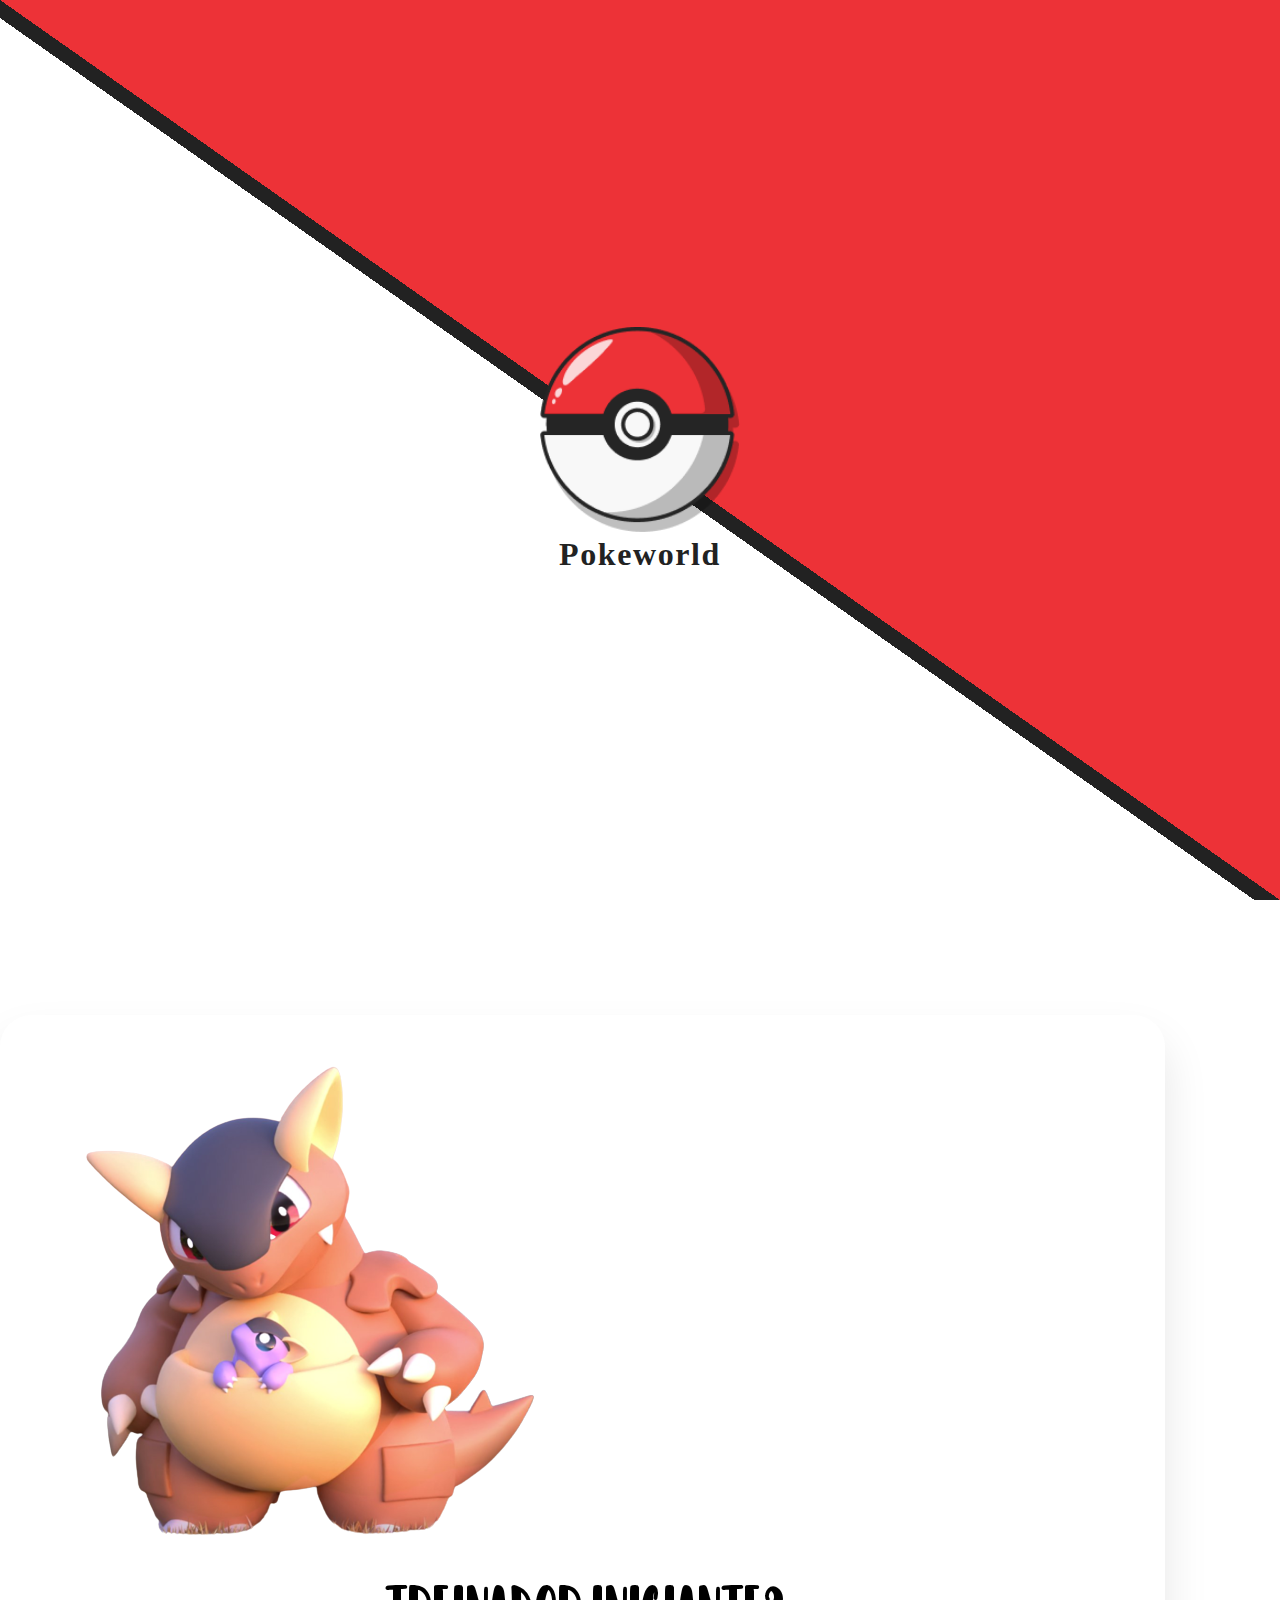
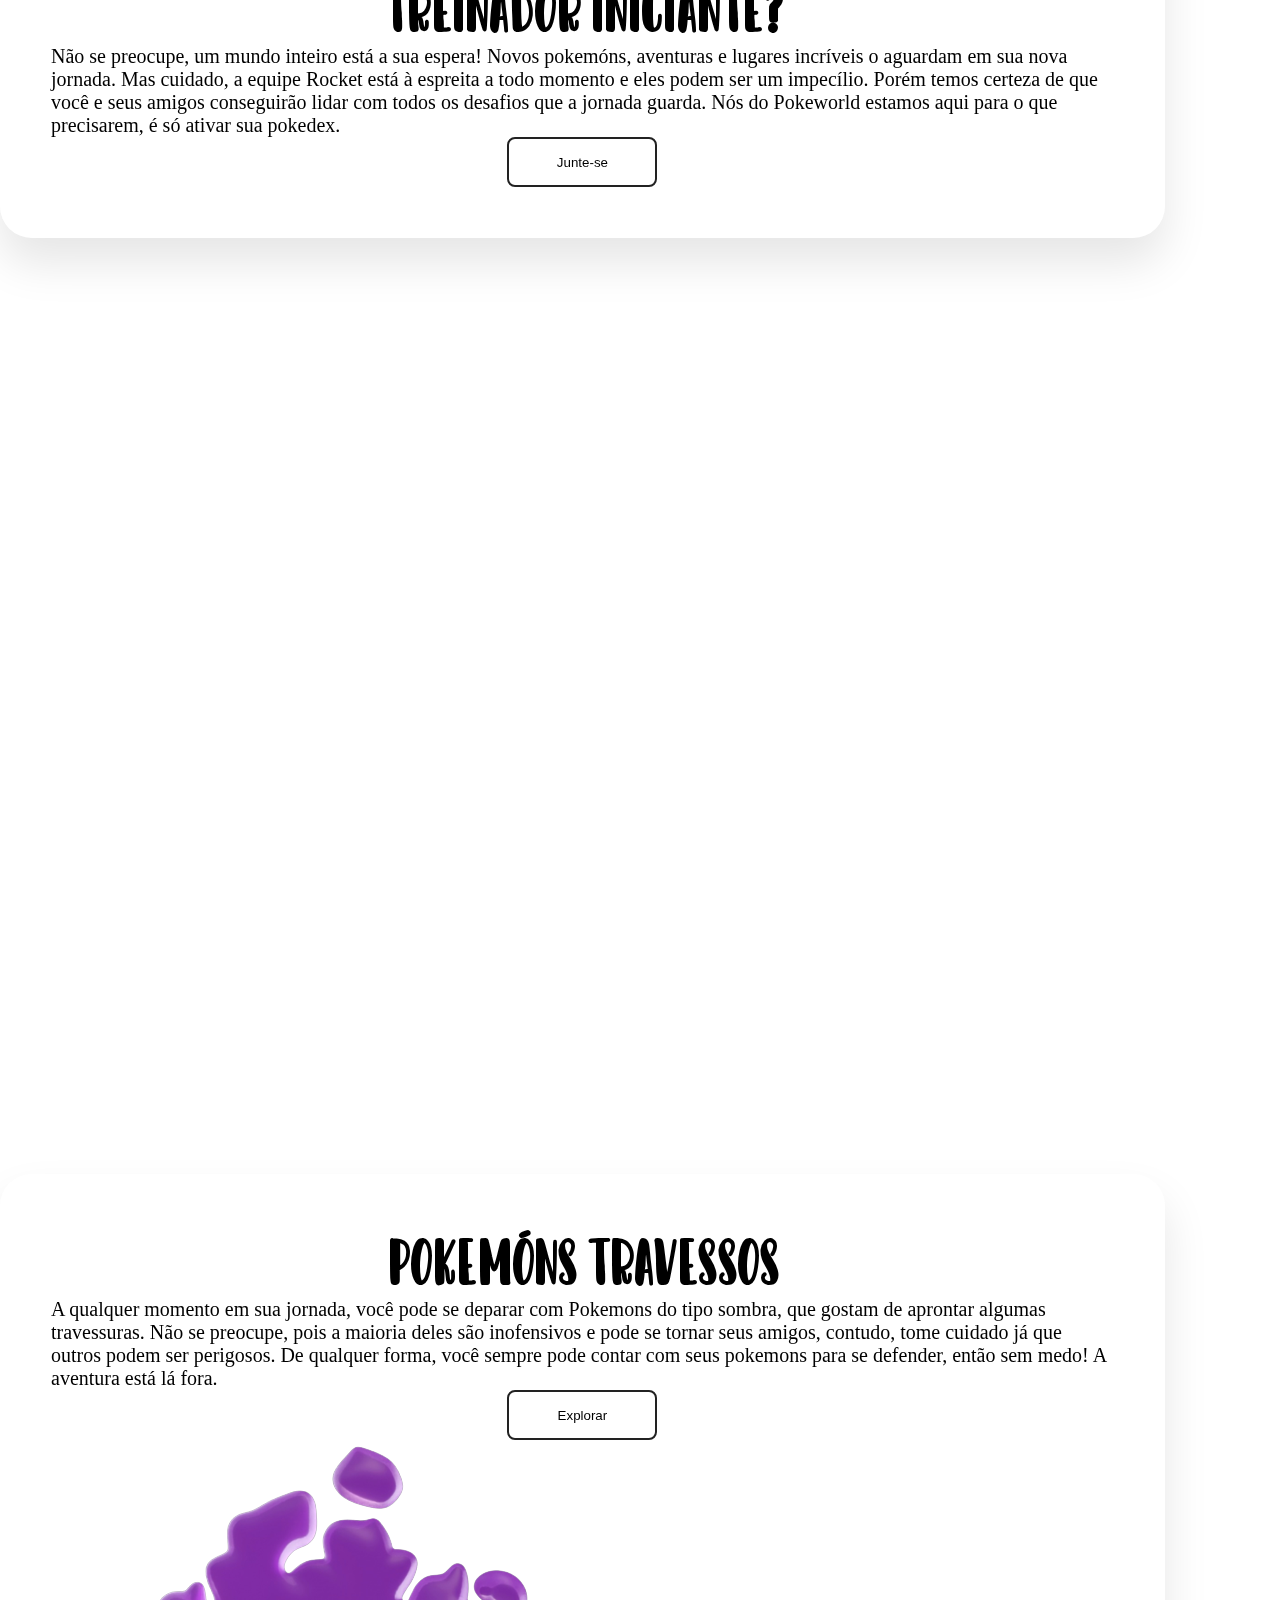
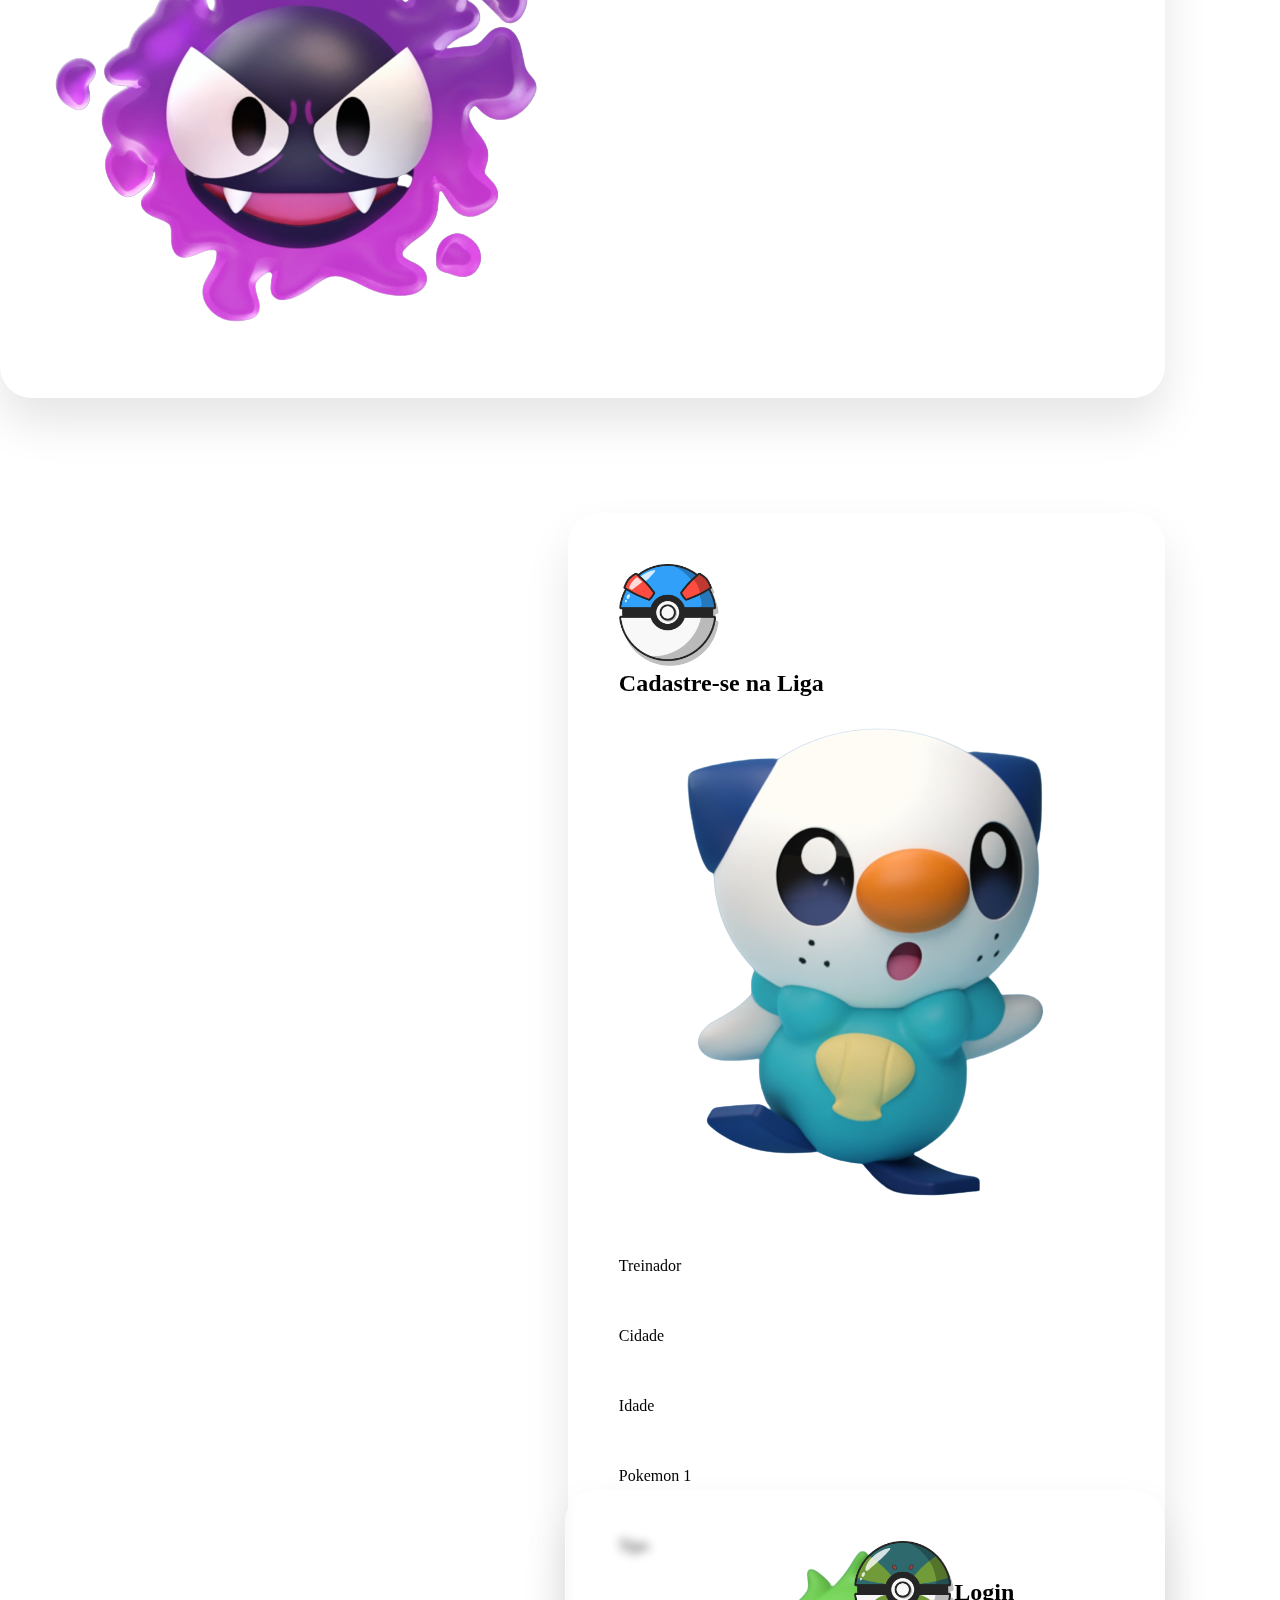
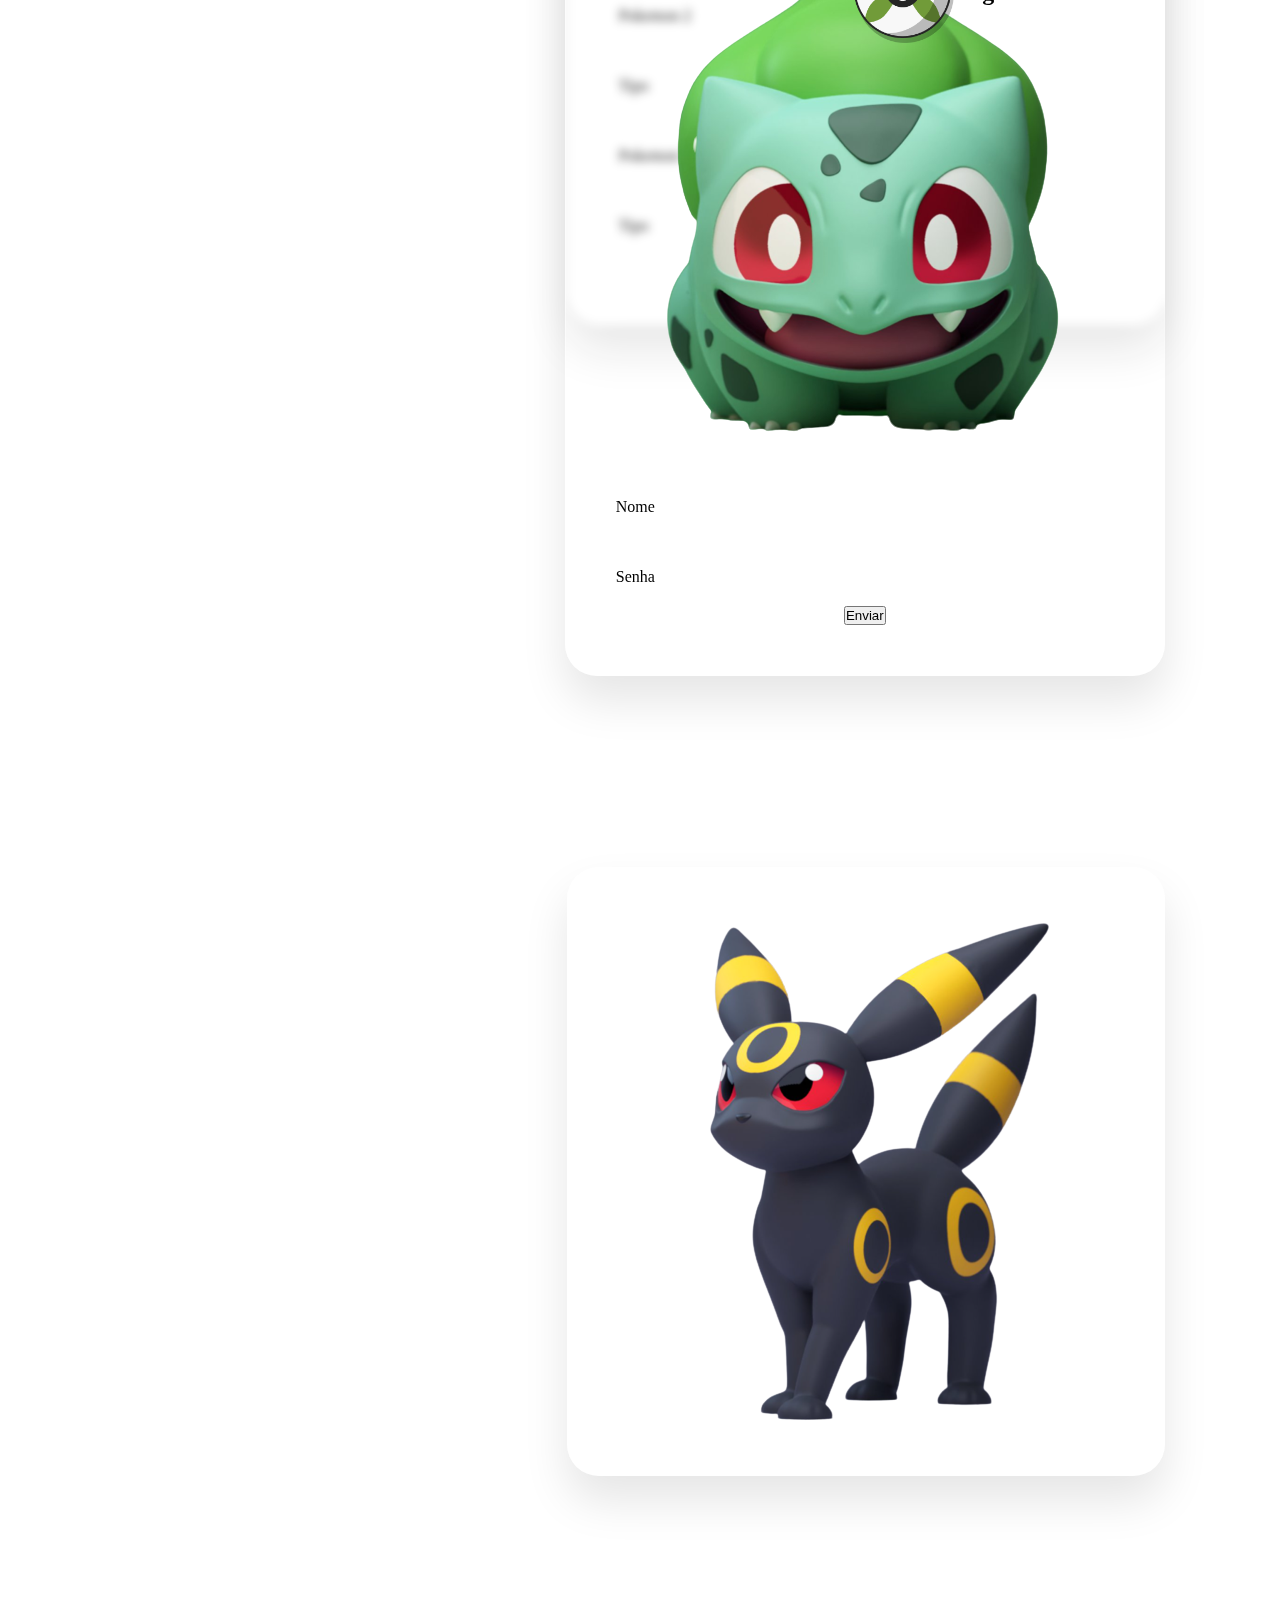
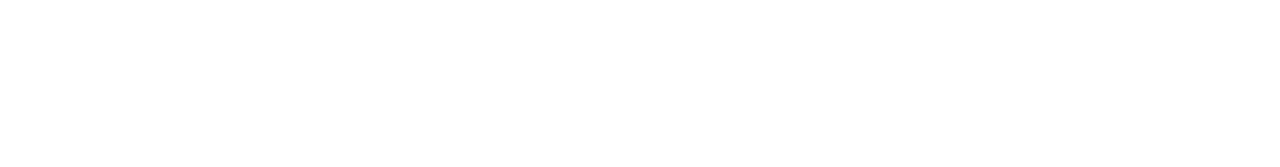
==== index.html @ 7e02838c "Projeto ainda sem php" ====
<!DOCTYPE html>
<html lang="pt-br">

<head>
  <meta charset="UTF-8">
  <meta http-equiv="X-UA-Compatible" content="IE=edge">
  <meta name="viewport" content="width=device-width, initial-scale=1.0">
  <title>Pokeworld</title>
  <link rel="stylesheet" href="css/estilo.css">
  <!-- Meta tags Obrigatórias -->
  <meta charset="utf-8">
  <meta name="viewport" content="width=device-width, initial-scale=1, shrink-to-fit=no">

  <!-- Bootstrap CSS -->
  <link rel="stylesheet" href="https://stackpath.bootstrapcdn.com/bootstrap/4.1.3/css/bootstrap.min.css"
    integrity="sha384-MCw98/SFnGE8fJT3GXwEOngsV7Zt27NXFoaoApmYm81iuXoPkFOJwJ8ERdknLPMO" crossorigin="anonymous">

  <!-- Font Awesome -->
  <link rel="stylesheet" href="https://use.fontawesome.com/releases/v5.3.1/css/all.css"
    integrity="sha384-mzrmE5qonljUremFsqc01SB46JvROS7bZs3IO2EmfFsd15uHvIt+Y8vEf7N7fWAU" crossorigin="anonymous">

  <!-- Estilo customizado -->
  <link rel="stylesheet" type="text/css" href="css/estilo.css">
  <link rel="shortcut icon" href="favicon/favicon.ico" type="image/x-icon">

  <link rel="shortcut icon" href="" type="image/x-icon">

</head>

<body>


  <div id="all">
    <!--Inicio all-->

    <!--<section id="splash">
      Inicio splash

      <div class="intro">

        <h1 class="logo-intro">

          <span class="pokeball"><img src="img/Pokeball.png" alt=""> <br> <span
              class="pokeball text">Pokeworld</span></span>

        </h1>

      </div>

      <script src="js/main.js"></script>


    </section>
  Final splash-->

    <section id="header"><!--Início header-->
      
      <div id="content_header">

        <img src="img/Pokeball.png" alt="" width="200">
        <h1>Pokeworld</h1>

      </div>

    </section><!--Final Header-->

    <section class="content_1"> <!--Inicio content_1-->
     
      <div class="container">

        <div class="row">

          <div class="col-md-6">

            <img src="img/poketerra.png" alt="">

          </div>

          <div class="col-md-6">

            <h2>Treinador iniciante?</h2>

            <p>Não se preocupe, um mundo inteiro está a sua espera! Novos pokemóns, aventuras e lugares incríveis o
              aguardam em sua nova jornada. Mas cuidado, a equipe Rocket está à espreita a todo momento e eles podem ser
              um impecílio. Porém temos certeza de que você e seus amigos conseguirão lidar com todos os desafios que a
              jornada guarda. Nós do Pokeworld estamos aqui para o que precisarem, é só ativar sua pokedex.</p>

            <div class="center">
              <button>Junte-se</button>
            </div>
          </div>
        </div>
      </div>

    </section><!--Final content_1-->
    <!--Esta temporada da Liga de Batalha GO será calma e relaxante! Não importa se é sua primeira vez em uma batalha ou se você já é um veterano experiente, esta temporada não terá classificações, mas apresentará um conjunto exclusivo de oportunidades para os Treinadores novos e experientes competirem.-->

    <section id="info">
    </section>

    <!--Inicio Parallax-->
    <div class="caixa1">

      <div class="conteudo-titulo">
      </div>

    </div>
    <!--FInal Parallax-->

    <section id="content_2"><!--Inicio content_2-->
      
      <div class="container">

        <div class="row">

          <div class="col-md-6">
            <h2>Pokemóns travessos</h2>

            <p>
              A qualquer momento em sua jornada, você pode se deparar com Pokemons do tipo sombra, que gostam de
              aprontar algumas travessuras. Não se preocupe, pois a maioria deles são inofensivos e pode se tornar seus
              amigos, contudo, tome cuidado já que outros podem ser perigosos. De qualquer forma, você sempre pode
              contar com seus pokemons para se defender, então sem medo! A aventura está lá fora.

            </p>

            <div class="center">
              <button>Explorar</button>
            </div>

          </div>

          <div class="col-md-6">
            <img src="img/pokedark2.png" alt="">
          </div>

        </div>
      </div>
    </section><!--Final content_2-->
    
    <section id="cadastro"><!--Inicio Cadastro-->

      <div class="container">

        <div class="row">

          <img src="img/Pokeazul.png" alt="" width="100">
          <h2>Cadastre-se na Liga</h2>

        </div>

        <div class="row">

          <div class="col-md-6">
            <img src="img/peeplup.png" alt="">
          </div>

          <div class="col-md-6">

            <form action="" method="post">

              <div class="row">
                <div class="col-md-12">
                  <div class="form2">

                    <input type="text" name="nome" autocomplete="off" required>
                    <label for="name" class="label-name2">
                      <span class="content-name2">Treinador</span>
                    </label>
                  </div>
                </div>
              </div>

              <div class="row">
                <div class="col-md-8">
                  <div class="form2">

                    <input type="text" name="cidade" autocomplete="off" required>
                    <label for="name" class="label-name2">
                      <span class="content-name2">Cidade</span>
                    </label>
                  </div>
                </div>

                <div class="col-md-4">
                  <div class="form2">

                    <input type="text" name="idade" autocomplete="off" required>
                    <label for="name" class="label-name2">
                      <span class="content-name2">Idade</span>
                    </label>
                  </div>
                </div>
              </div>

              <div class="row">
                <div class="col-md-8">
                  <div class="form2">

                    <input type="text" name="pokemon_1" autocomplete="off" required>
                    <label for="name" class="label-name2">
                      <span class="content-name2">Pokemon 1</span> 
                    </label>
                  </div>
                </div>

                <div class="col-md-4">
                  <div class="form2">

                    <input type="text" name="tipo" autocomplete="off" required>
                    <label for="name" class="label-name2">
                      <span class="content-name2">Tipo</span>
                    </label>
                  </div>
                </div>
              </div>

              <div class="row">
                <div class="col-md-8">
                  <div class="form2">

                    <input type="text" name="pokemon_2" autocomplete="off" required>
                    <label for="name" class="label-name2">
                      <span class="content-name2">Pokemon 2</span>
                    </label>
                  </div>
                </div>

                <div class="col-md-4">
                  <div class="form2">

                    <input type="text" name="tipo2" autocomplete="off" required>
                    <label for="name" class="label-name2">
                      <span class="content-name2">Tipo</span>
                    </label>
                  </div>
                </div>
              </div>

              <div class="row">
                <div class="col-md-8">
                  <div class="form2">

                    <input type="text" name="pokemon_3" autocomplete="off" required>
                    <label for="name" class="label-name2">
                      <span class="content-name2">Pokemon 3</span>
                    </label>
                  </div>
                </div>

                <div class="col-md-4">
                  <div class="form2">

                    <input type="text" name="tipo3" autocomplete="off" required>
                    <label for="name" class="label-name2">
                      <span class="content-name2">Tipo</span>
                    </label>
                  </div>
                </div>
              </div>

              <div class="center">
                <button>Enviar</button>
              </div>
            </form>
          </div>
        </div>
      </div>
    </section> <!--Inicio Cadastro-->

    <section id="login"><!--Inicio login-->

      <div class="container">

        <div class="row title_log">

          <img src="img/pokeverde.png" alt="" width="100">
          <h2>Login</h2>

        </div>

        <div class="row">

          <div class="col-md-6">
            <img src="img/bubassaur.png" alt="">
          </div>

          <div class="col-md-6">

            <form action="" method="post" id="form_log">

              <div class="form" >

                <input type="text" name="name" autocomplete="off" required>
                <label for="name" class="label-name">
                  <span class="content-name">Nome</span>
                </label>
              </div>

              <div class="form">

                <input type="text" name="name" autocomplete="off" required>
                <label for="name" class="label-name">
                  <span class="content-name">Senha</span>
                </label>
              </div>

              <div class="center">
                <button name="btn-logar">Enviar</button>
              </div>

            </form>
          </div>
        </div>
      </div>

    </section><!--Final login-->

    <section id="ginasio">

      <div class="container">
        <div class="row">
          <div class="col-md-6">
            <img src="img/eevee_dark.png" alt="">
          </div>
          <div class="col-md-6">

          </div>
        </div>
      </div>

    </section>

    <!-- <div class="caixa2">
      <div class="conteudo-titulo">
        <img src="img/eevee_agua.png" alt="">
      </div>
    </div>
    <div class="caixa3">
      <div class="conteudo-titulo">
      <img src="img/bubassaur.png" alt="">
       
      </div>
    </div>
    <div class="caixa4">
      <div class="conteudo-titulo">
        <img src="img/eevee_dark.png" alt="">
        
      </div>
    </div>-->

    <footer><!--Inicio footer-->

    </footer><!--Final footer-->

  </div>
  <!--Final all-->




  <!-- JavaScript (Opcional) -->
  <!-- jQuery primeiro, depois Popper.js, depois Bootstrap JS -->
  <script src="https://code.jquery.com/jquery-3.3.1.slim.min.js"
    integrity="sha384-q8i/X+965DzO0rT7abK41JStQIAqVgRVzpbzo5smXKp4YfRvH+8abtTE1Pi6jizo"
    crossorigin="anonymous"></script>
  <script src="https://cdnjs.cloudflare.com/ajax/libs/popper.js/1.14.3/umd/popper.min.js"
    integrity="sha384-ZMP7rVo3mIykV+2+9J3UJ46jBk0WLaUAdn689aCwoqbBJiSnjAK/l8WvCWPIPm49"
    crossorigin="anonymous"></script>
  <script src="https://stackpath.bootstrapcdn.com/bootstrap/4.1.3/js/bootstrap.min.js"
    integrity="sha384-ChfqqxuZUCnJSK3+MXmPNIyE6ZbWh2IMqE241rYiqJxyMiZ6OW/JmZQ5stwEULTy"
    crossorigin="anonymous"></script>
</body>

</html>
---- css/estilo.css ----
/*Criar uma fonte, usar o keyframe (animação), deixar responsivo*/

/*Declaração das fontes*/
/*cores: azul #30A0F9
        verde #719B39
        roxo #746EAF
        vermelho #ED3237
        preto #3E3E3E*/
@font-face { 
    font-family: "AlmondNougat";
    src: url(../font/AlmondNougat.woff);
}
@font-face { 
    font-family: "BrighlyCrush-Shine";
    src: url(../font/BrighlyCrush-Shine.woff);
}
@font-face { 
    font-family: "DearSunshine";
    src: url(../font/DearSunshine.woff);
}
@font-face { 
    font-family: "LittleQueen-Regular";
    src: url(../font/LittleQueen-Regular.woff);
}

/*--------Reset---------*/
*{
    padding: 0;
    margin: 0;
}
/*----------Conteudos Repetidos------------*/
.container{
    margin: auto;
    padding: 50px;
    border-radius: 32px;
    position: absolute;
    right: 9%;
    backdrop-filter: blur(5px);
    box-shadow: 0 25px 45px rgba(0, 0, 0, 0.1);
    border: 1px solid rgba(255, 255, 255, 0.5);
    border-right: 1px solid rgba(255, 255, 255, 0.2);
    border-bottom: 1px solid rgba(255, 255, 255, 0.2);
    background: rgba(255, 255, 255, 0.1);
    animation: animate 10s linear infinite;
    animation-delay: calc(-1s *var(--1));
}


.center{
    text-align: center;
}


/*Splash screen*/
.intro{
    position: relative;
    left: 0;
    top: 0;
    width: 100%;
    height: 100vh;
    background-color: #222;
    transition: 1s;
}
.logo-intro{
    position: absolute;
    top: 40%;
    left: 50%;
    transform: translate(-50%, -50%);
    color: #ffffff;
}
.text{
    color: #ffffff;
}
.pokeball{
    position: relative;
    display: inline-block;
    bottom: -20px;
    opacity: 0;
}
.pokeball.active{
    bottom: 0;
    opacity: 1;
    transition: ease-in-out 0.5s;
}
.pokeball.fade{
    bottom: 150px;
    opacity: 0;
    transition: ease-in-out 0.5s;
}

/*----------Inicio Header-------*/
#header{
    width: 100%;
    height: 100vh;
    display: flex;
    justify-content: center;
    align-items: center;
    text-align: center;
    letter-spacing: 0.1rem;
    background: linear-gradient(to top right,#ffffff 49%, #222 49% 50%, #ED3237 50%);
}
#content_header{
    color: #222;
    width: 300px;
    border-radius: 12px;
    padding: 30px 0px;
}
/*------------Inicio Content-1-------------*/
.content_1{
    height: 100vh;
    display: flex;
    justify-content: center;
    align-items: center; 
}

.content_1 h2{
    text-align: center;
    font-family: "DearSunshine";
    font-size: 64px;
}
.content_1 p{
    font-family: "AlmondNougat";
    font-size: 20px;
}

.content_1 button{
    background-color: transparent;
    border: 2px solid #222;
    border-radius: 8px;
    width: 150px;
    height: 50px;
    transition: .6s;
}

.content_1 button:hover{
    cursor: pointer;
    background-color: #ED3237;
    color: #ffffff;
    border: none;
}

/*---------------Inicio content-2----------------------*/

#content_2{
    height: 100vh;
    display: flex;
    justify-content: center;
    align-items: center; 
}
#content_2 h2{
    text-align: center;
    font-family: "DearSunshine";
    font-size: 64px;
}
#content_2 p{
    font-family: "AlmondNougat";
    font-size: 20px;
}
#content_2 button{
    background-color: transparent;
    border: 2px solid #222;
    border-radius: 8px;
    width: 150px;
    height: 50px;
    transition: .6s;
}
#content_2 button:hover{
    cursor: pointer;
    background-color: #ED3237;
    color: #ffffff;
    border: none;
}

/*---------------inicio cadastro--------------------*/

section:not(:nth-child(1)){
    padding-top: 6%;
}
#cadastro{
   /* background-image: url(../img/water.jpg);*/
    background-repeat: no-repeat;
    background-position: center;
    background-attachment: fixed;
    background-size: cover;
    height: 100vh;
}

/*--------------------Inicio login--------------------------*/

#login{
    /* background-image: url(../img/grama.jpg); */
    background-size: cover;
    background-repeat: no-repeat;
    background-position: center;
    background-attachment: fixed;
    height: 100vh;
}
.title_log{
    position: absolute;
    right: 25%;
    display: flex;
    justify-content: center;
    align-items: center;
}

/*------------Inicio ginasio----------------*/
#ginasio{
    background-size: cover;
    background-repeat: no-repeat;
    
    background-position: center;
    background-attachment: fixed;
   /* background-image: url(../img/nascer.jpg);*/
    height: 100vh;
}
/*-------------Forms---------------*/
/* form{
    width: 550px;
    position: absolute;
    right: 3%;
    top: 10%;
}
/*    width: 550px;
    height: 400px;
    position: absolute;
    right: 3%;
    top: 10%;
    border-radius: 32px;
    position: absolute;
    right: 9%;
    backdrop-filter: blur(5px);
    box-shadow: 0 25px 45px rgba(0, 0, 0, 0.1);
    border: 1px solid rgba(255, 255, 255, 0.5);
    border-right: 1px solid rgba(255, 255, 255, 0.2);
    border-bottom: 1px solid rgba(255, 255, 255, 0.2);
    background: rgba(255, 255, 255, 0.1);
    animation: animate 10s linear infinite;
    animation-delay: calc(-1s *var(--1));
form button{
    border: none;
    padding: 10px;
    margin-top: 20px;
    width: 200px;

}
label{
    font-size: 20px;
    font-family: "AlmondNougat";
}
input, .col-md-2{
    margin-top: 20px;

}
.col-md-6 input{
    height: 35px;
    border-radius: 24px;
    border: none;
    width: 190px;

}
.col-md-12 input{
    width: 480px;
    height: 35px;
    border-radius: 24px;
    border: none;
}

.col-md-3 input{
    width: 130px;
    height: 35px;
    border-radius: 24px;
    border: none;
} */

.caixa1{
    background-image: url(../img/bg_pokepurple.PNG);  
}
.caixa2{
    background-image: url(../img/bg_pokeblue.PNG);
}
.caixa3{
    background-image: url(../img/bg_pokeverde.PNG);
}
.caixa4{
    background-image: url(../img/bg_pokedark.PNG);
}
.caixa1, .caixa2, .caixa3,.caixa4{
    text-align: center;
    justify-content: center;
    align-items: center;
    padding-top: 20%;
    position: relative;
    height: 50vh;
    background-repeat: no-repeat;
    background-size: cover;
    background-position: center;
    background-attachment: fixed;
}


/* form{
    position: relative;
    top: 5%; 
}*/
#form_log{
    position: relative;
    top: 25%;
}
.form2{
    width: 80%;
    position: relative;
    height: 50px;
    overflow: hidden;
    margin: 20px 0px;
}
.form2 input{
    background-color: transparent;
    width: 100%;
    height: 100%;
    color: #595f6e;
    padding-top: 20px;
    border: none;
    outline: none;
}
.form2 label{
    position: absolute;
    bottom: -6px;
    left: 0%;
    width: 100%;
    height: 100%;
    pointer-events: none;
    border-bottom: 1px solid #222;
}
.form2 label::after{
    content: "";
    position: absolute;
    left: 0px;
    bottom: -1px;
    height: 100%;
    width: 100%;
    border-bottom: 3px solid #30A0F9;
    transform: translateX(-100%);
    transition: transform 0.3s ease;
}
.content-name2{
    position: absolute;
    bottom: 5px;
    left: 0px;
    transition: all 0.3s ease;
}
.form2 input:focus + .label-name2 .content-name2,
.form2 input:valid + .label-name2 .content-name2{
    transform: translateY(-80%);
    font-size: 14px;
    color: #30A0F9;
}
.form2 input:focus + .label-name2::after, .form2 input:valid + .label-name2::after{
    transform: translateY(0%);
}

.form{ 
    width: 80%;
    position: relative;
    height: 50px;
    overflow: hidden;
    margin: 20px 0px;
}
.form input{
    width: 100%;
    height: 100%;
    background: transparent;
    color: #595f6e;
    padding-top: 20px;
    border: none;
    outline: none;
}
.form label{
    position: absolute;
    bottom: -6px;
    left: 0%;
    width: 100%;
    height: 100%;
    pointer-events: none;
    border-bottom: 1px solid #222;
}
.form label::after{
    content: "";
    position: absolute;
    left: 0px;
    bottom: -1px;
    height: 100%;
    width: 100%;
    border-bottom: 3px solid #719B39;
    transform: translateX(-100%);
    transition: transform 0.3s ease;
}
.content-name{
    position: absolute;
    bottom: 5px;
    left: 0px;
    transition: all 0.3s ease;
}
.form input:focus + .label-name .content-name,
.form input:valid + .label-name .content-name{
transform: translateY(-80%);
font-size: 14px;
color: #719B39;
}
.form input:focus + .label-name::after, .form input:valid + .label-name::after{

transform: translateY(0%);
}
---- css/estilo.css ----
/*Criar uma fonte, usar o keyframe (animação), deixar responsivo*/

/*Declaração das fontes*/
/*cores: azul #30A0F9
        verde #719B39
        roxo #746EAF
        vermelho #ED3237
        preto #3E3E3E*/
@font-face { 
    font-family: "AlmondNougat";
    src: url(../font/AlmondNougat.woff);
}
@font-face { 
    font-family: "BrighlyCrush-Shine";
    src: url(../font/BrighlyCrush-Shine.woff);
}
@font-face { 
    font-family: "DearSunshine";
    src: url(../font/DearSunshine.woff);
}
@font-face { 
    font-family: "LittleQueen-Regular";
    src: url(../font/LittleQueen-Regular.woff);
}

/*--------Reset---------*/
*{
    padding: 0;
    margin: 0;
}
/*----------Conteudos Repetidos------------*/
.container{
    margin: auto;
    padding: 50px;
    border-radius: 32px;
    position: absolute;
    right: 9%;
    backdrop-filter: blur(5px);
    box-shadow: 0 25px 45px rgba(0, 0, 0, 0.1);
    border: 1px solid rgba(255, 255, 255, 0.5);
    border-right: 1px solid rgba(255, 255, 255, 0.2);
    border-bottom: 1px solid rgba(255, 255, 255, 0.2);
    background: rgba(255, 255, 255, 0.1);
    animation: animate 10s linear infinite;
    animation-delay: calc(-1s *var(--1));
}


.center{
    text-align: center;
}


/*Splash screen*/
.intro{
    position: relative;
    left: 0;
    top: 0;
    width: 100%;
    height: 100vh;
    background-color: #222;
    transition: 1s;
}
.logo-intro{
    position: absolute;
    top: 40%;
    left: 50%;
    transform: translate(-50%, -50%);
    color: #ffffff;
}
.text{
    color: #ffffff;
}
.pokeball{
    position: relative;
    display: inline-block;
    bottom: -20px;
    opacity: 0;
}
.pokeball.active{
    bottom: 0;
    opacity: 1;
    transition: ease-in-out 0.5s;
}
.pokeball.fade{
    bottom: 150px;
    opacity: 0;
    transition: ease-in-out 0.5s;
}

/*----------Inicio Header-------*/
#header{
    width: 100%;
    height: 100vh;
    display: flex;
    justify-content: center;
    align-items: center;
    text-align: center;
    letter-spacing: 0.1rem;
    background: linear-gradient(to top right,#ffffff 49%, #222 49% 50%, #ED3237 50%);
}
#content_header{
    color: #222;
    width: 300px;
    border-radius: 12px;
    padding: 30px 0px;
}
/*------------Inicio Content-1-------------*/
.content_1{
    height: 100vh;
    display: flex;
    justify-content: center;
    align-items: center; 
}

.content_1 h2{
    text-align: center;
    font-family: "DearSunshine";
    font-size: 64px;
}
.content_1 p{
    font-family: "AlmondNougat";
    font-size: 20px;
}

.content_1 button{
    background-color: transparent;
    border: 2px solid #222;
    border-radius: 8px;
    width: 150px;
    height: 50px;
    transition: .6s;
}

.content_1 button:hover{
    cursor: pointer;
    background-color: #ED3237;
    color: #ffffff;
    border: none;
}

/*---------------Inicio content-2----------------------*/

#content_2{
    height: 100vh;
    display: flex;
    justify-content: center;
    align-items: center; 
}
#content_2 h2{
    text-align: center;
    font-family: "DearSunshine";
    font-size: 64px;
}
#content_2 p{
    font-family: "AlmondNougat";
    font-size: 20px;
}
#content_2 button{
    background-color: transparent;
    border: 2px solid #222;
    border-radius: 8px;
    width: 150px;
    height: 50px;
    transition: .6s;
}
#content_2 button:hover{
    cursor: pointer;
    background-color: #ED3237;
    color: #ffffff;
    border: none;
}

/*---------------inicio cadastro--------------------*/

section:not(:nth-child(1)){
    padding-top: 6%;
}
#cadastro{
   /* background-image: url(../img/water.jpg);*/
    background-repeat: no-repeat;
    background-position: center;
    background-attachment: fixed;
    background-size: cover;
    height: 100vh;
}

/*--------------------Inicio login--------------------------*/

#login{
    /* background-image: url(../img/grama.jpg); */
    background-size: cover;
    background-repeat: no-repeat;
    background-position: center;
    background-attachment: fixed;
    height: 100vh;
}
.title_log{
    position: absolute;
    right: 25%;
    display: flex;
    justify-content: center;
    align-items: center;
}

/*------------Inicio ginasio----------------*/
#ginasio{
    background-size: cover;
    background-repeat: no-repeat;
    
    background-position: center;
    background-attachment: fixed;
   /* background-image: url(../img/nascer.jpg);*/
    height: 100vh;
}
/*-------------Forms---------------*/
/* form{
    width: 550px;
    position: absolute;
    right: 3%;
    top: 10%;
}
/*    width: 550px;
    height: 400px;
    position: absolute;
    right: 3%;
    top: 10%;
    border-radius: 32px;
    position: absolute;
    right: 9%;
    backdrop-filter: blur(5px);
    box-shadow: 0 25px 45px rgba(0, 0, 0, 0.1);
    border: 1px solid rgba(255, 255, 255, 0.5);
    border-right: 1px solid rgba(255, 255, 255, 0.2);
    border-bottom: 1px solid rgba(255, 255, 255, 0.2);
    background: rgba(255, 255, 255, 0.1);
    animation: animate 10s linear infinite;
    animation-delay: calc(-1s *var(--1));
form button{
    border: none;
    padding: 10px;
    margin-top: 20px;
    width: 200px;

}
label{
    font-size: 20px;
    font-family: "AlmondNougat";
}
input, .col-md-2{
    margin-top: 20px;

}
.col-md-6 input{
    height: 35px;
    border-radius: 24px;
    border: none;
    width: 190px;

}
.col-md-12 input{
    width: 480px;
    height: 35px;
    border-radius: 24px;
    border: none;
}

.col-md-3 input{
    width: 130px;
    height: 35px;
    border-radius: 24px;
    border: none;
} */

.caixa1{
    background-image: url(../img/bg_pokepurple.PNG);  
}
.caixa2{
    background-image: url(../img/bg_pokeblue.PNG);
}
.caixa3{
    background-image: url(../img/bg_pokeverde.PNG);
}
.caixa4{
    background-image: url(../img/bg_pokedark.PNG);
}
.caixa1, .caixa2, .caixa3,.caixa4{
    text-align: center;
    justify-content: center;
    align-items: center;
    padding-top: 20%;
    position: relative;
    height: 50vh;
    background-repeat: no-repeat;
    background-size: cover;
    background-position: center;
    background-attachment: fixed;
}


/* form{
    position: relative;
    top: 5%; 
}*/
#form_log{
    position: relative;
    top: 25%;
}
.form2{
    width: 80%;
    position: relative;
    height: 50px;
    overflow: hidden;
    margin: 20px 0px;
}
.form2 input{
    background-color: transparent;
    width: 100%;
    height: 100%;
    color: #595f6e;
    padding-top: 20px;
    border: none;
    outline: none;
}
.form2 label{
    position: absolute;
    bottom: -6px;
    left: 0%;
    width: 100%;
    height: 100%;
    pointer-events: none;
    border-bottom: 1px solid #222;
}
.form2 label::after{
    content: "";
    position: absolute;
    left: 0px;
    bottom: -1px;
    height: 100%;
    width: 100%;
    border-bottom: 3px solid #30A0F9;
    transform: translateX(-100%);
    transition: transform 0.3s ease;
}
.content-name2{
    position: absolute;
    bottom: 5px;
    left: 0px;
    transition: all 0.3s ease;
}
.form2 input:focus + .label-name2 .content-name2,
.form2 input:valid + .label-name2 .content-name2{
    transform: translateY(-80%);
    font-size: 14px;
    color: #30A0F9;
}
.form2 input:focus + .label-name2::after, .form2 input:valid + .label-name2::after{
    transform: translateY(0%);
}

.form{ 
    width: 80%;
    position: relative;
    height: 50px;
    overflow: hidden;
    margin: 20px 0px;
}
.form input{
    width: 100%;
    height: 100%;
    background: transparent;
    color: #595f6e;
    padding-top: 20px;
    border: none;
    outline: none;
}
.form label{
    position: absolute;
    bottom: -6px;
    left: 0%;
    width: 100%;
    height: 100%;
    pointer-events: none;
    border-bottom: 1px solid #222;
}
.form label::after{
    content: "";
    position: absolute;
    left: 0px;
    bottom: -1px;
    height: 100%;
    width: 100%;
    border-bottom: 3px solid #719B39;
    transform: translateX(-100%);
    transition: transform 0.3s ease;
}
.content-name{
    position: absolute;
    bottom: 5px;
    left: 0px;
    transition: all 0.3s ease;
}
.form input:focus + .label-name .content-name,
.form input:valid + .label-name .content-name{
transform: translateY(-80%);
font-size: 14px;
color: #719B39;
}
.form input:focus + .label-name::after, .form input:valid + .label-name::after{

transform: translateY(0%);
}
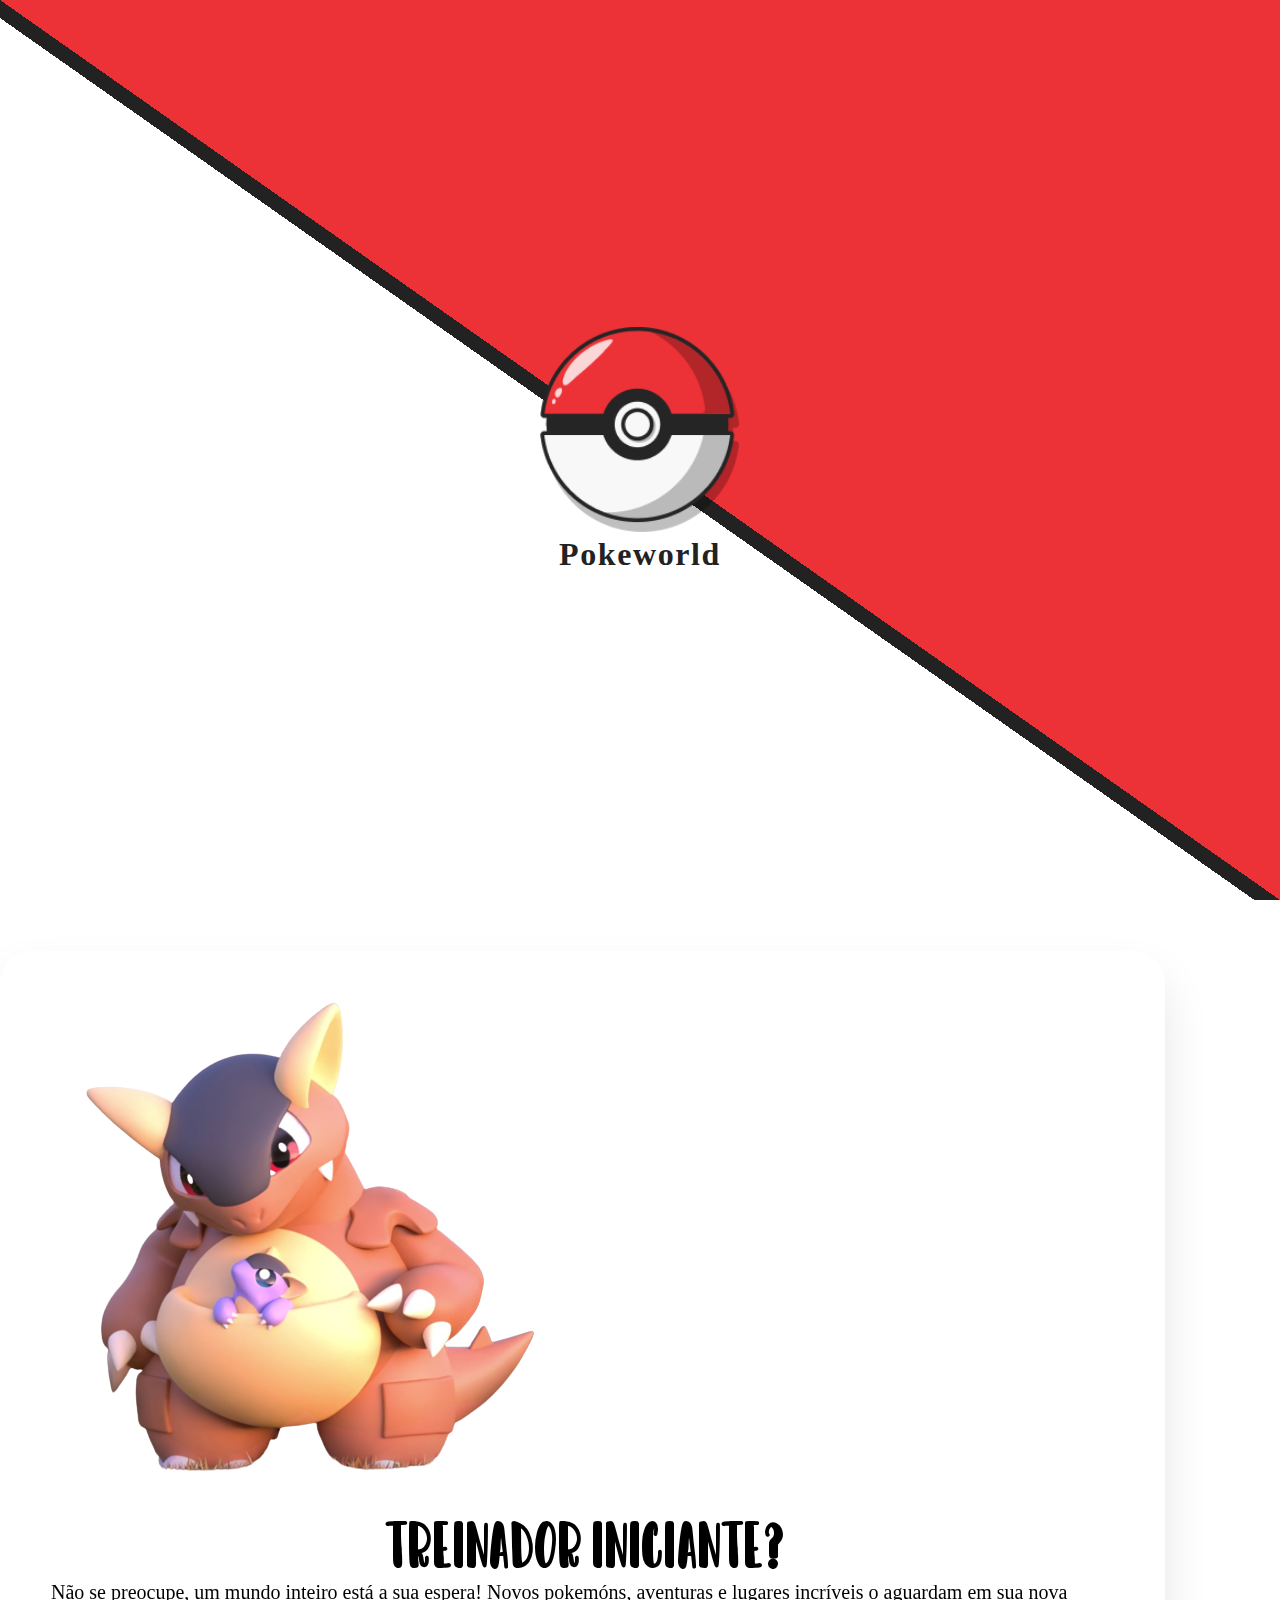
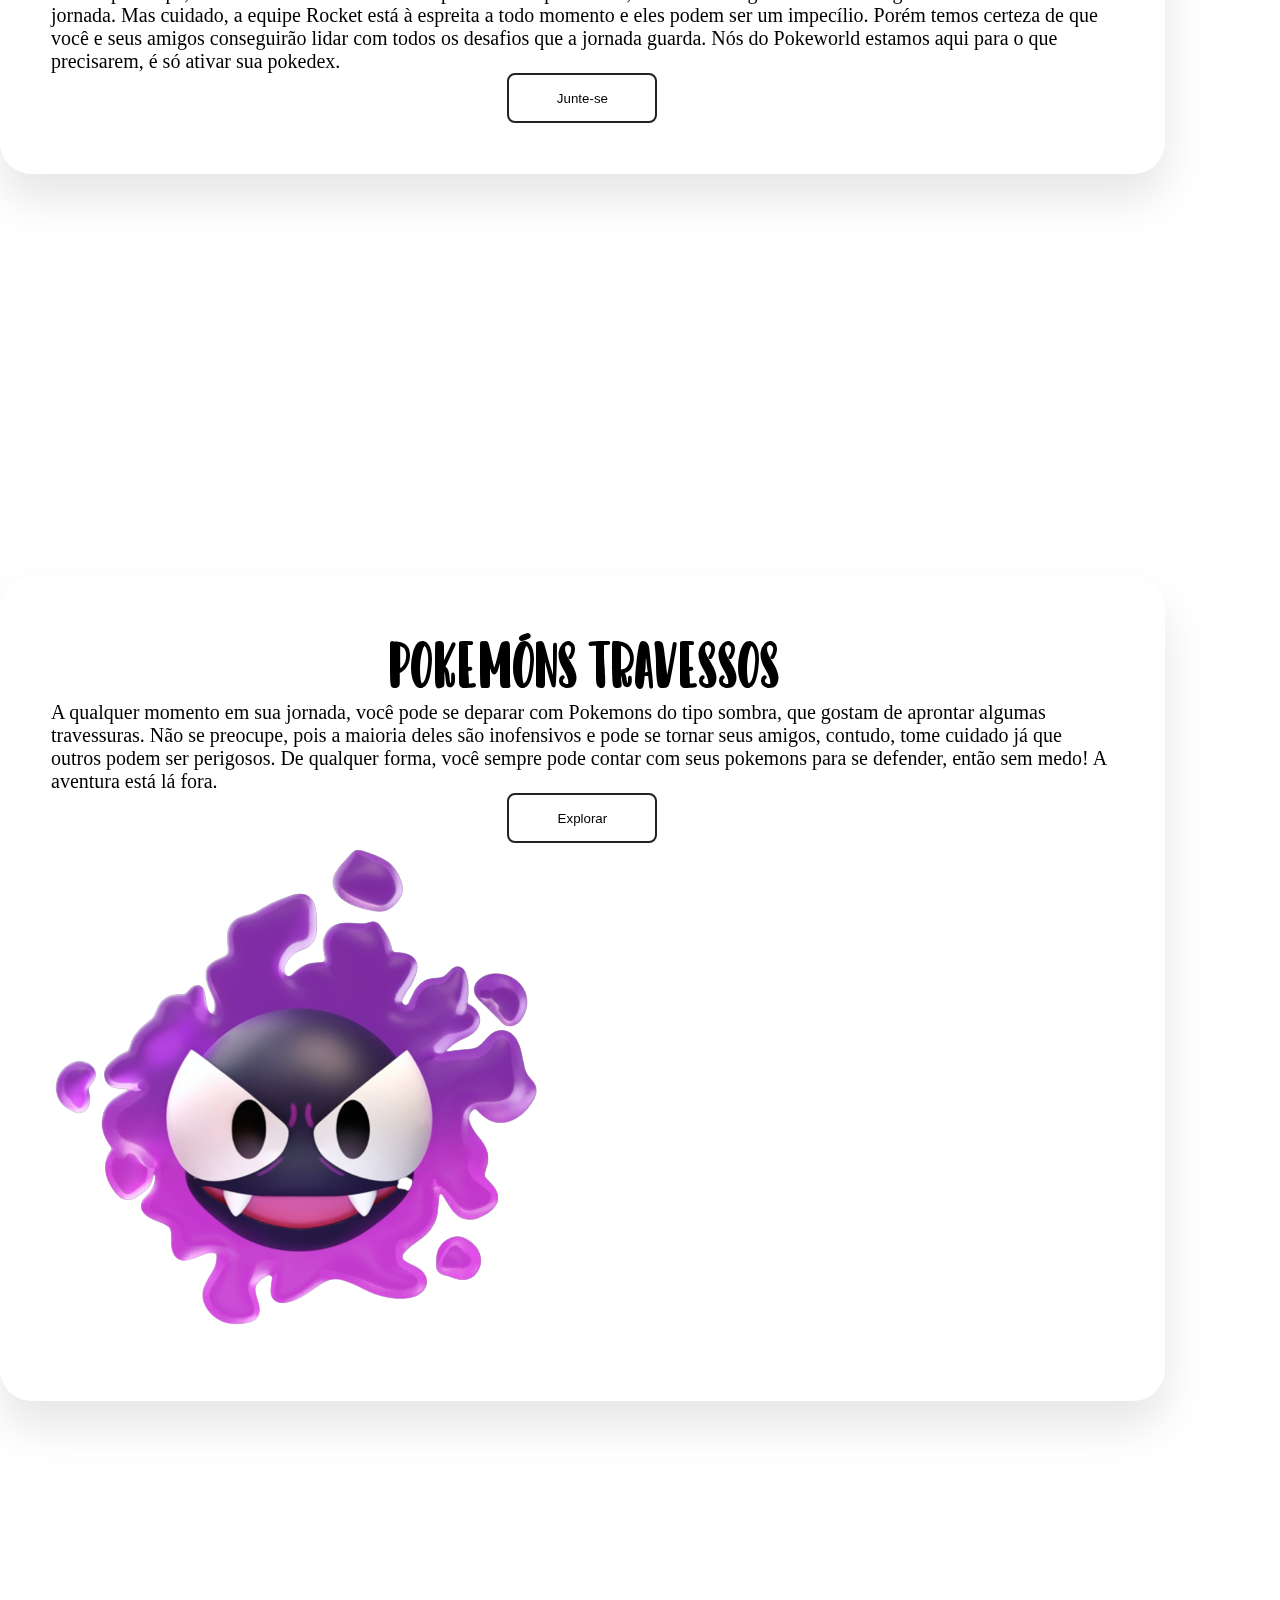
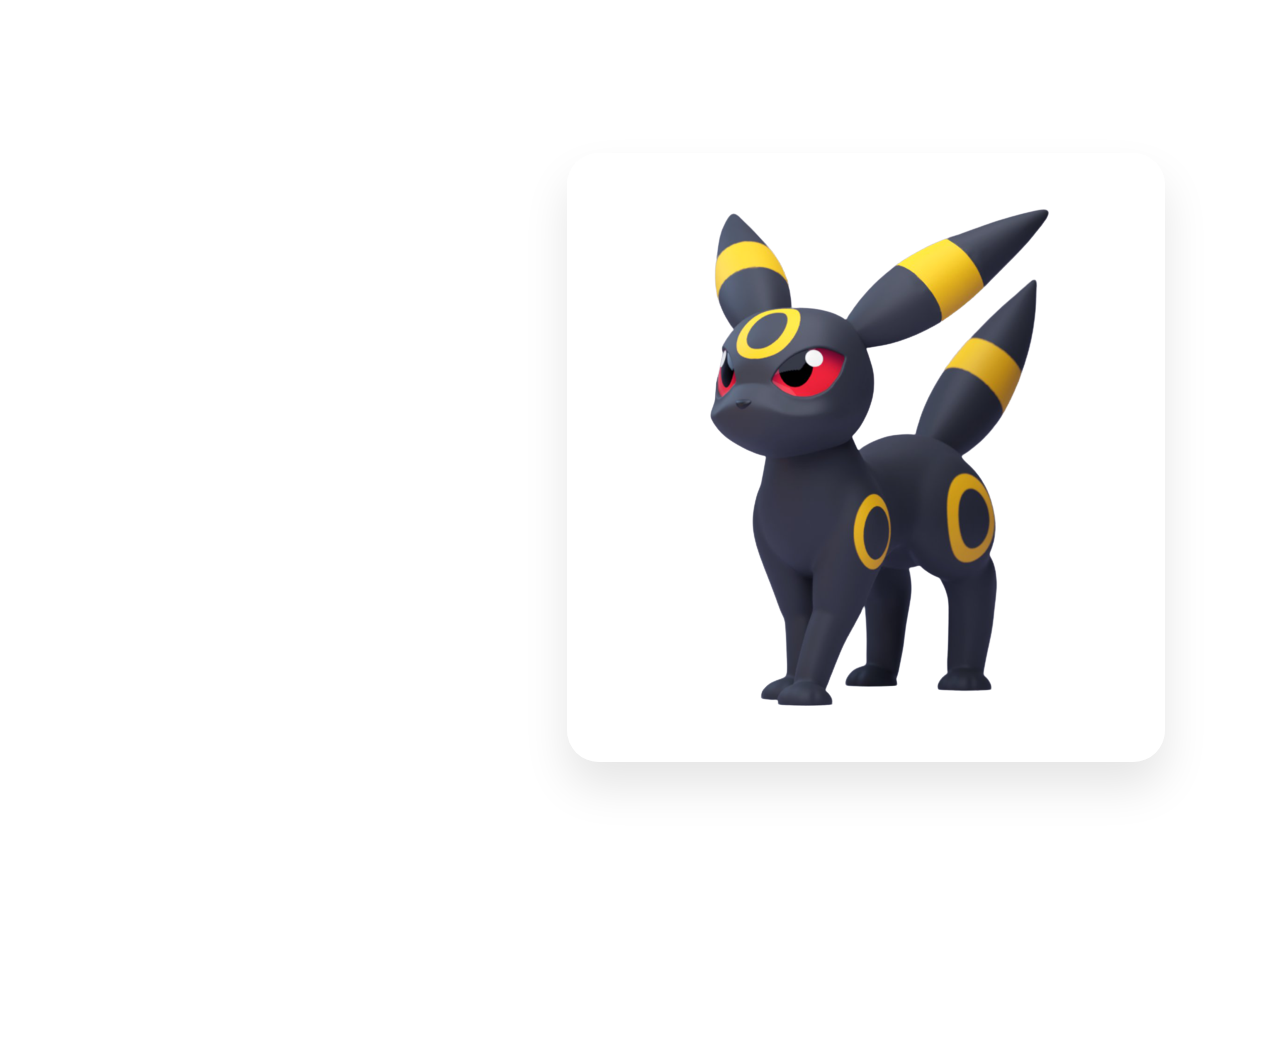
==== commit ca09dc73: "Mudança no layout e inserção do php" ====
--- a/index.html
+++ b/index.html
@@ -138,186 +138,23 @@
       </div>
     </section><!--Final content_2-->
     
-    <section id="cadastro"><!--Inicio Cadastro-->
+    <!-- <div class="caixa2">
+      <div class="conteudo-titulo">
+      </div>
+    </div> -->
 
-      <div class="container">
-
-        <div class="row">
-
-          <img src="img/Pokeazul.png" alt="" width="100">
-          <h2>Cadastre-se na Liga</h2>
-
-        </div>
-
-        <div class="row">
-
-          <div class="col-md-6">
-            <img src="img/peeplup.png" alt="">
-          </div>
-
-          <div class="col-md-6">
-
-            <form action="" method="post">
-
-              <div class="row">
-                <div class="col-md-12">
-                  <div class="form2">
-
-                    <input type="text" name="nome" autocomplete="off" required>
-                    <label for="name" class="label-name2">
-                      <span class="content-name2">Treinador</span>
-                    </label>
-                  </div>
-                </div>
-              </div>
-
-              <div class="row">
-                <div class="col-md-8">
-                  <div class="form2">
-
-                    <input type="text" name="cidade" autocomplete="off" required>
-                    <label for="name" class="label-name2">
-                      <span class="content-name2">Cidade</span>
-                    </label>
-                  </div>
-                </div>
-
-                <div class="col-md-4">
-                  <div class="form2">
-
-                    <input type="text" name="idade" autocomplete="off" required>
-                    <label for="name" class="label-name2">
-                      <span class="content-name2">Idade</span>
-                    </label>
-                  </div>
-                </div>
-              </div>
-
-              <div class="row">
-                <div class="col-md-8">
-                  <div class="form2">
-
-                    <input type="text" name="pokemon_1" autocomplete="off" required>
-                    <label for="name" class="label-name2">
-                      <span class="content-name2">Pokemon 1</span> 
-                    </label>
-                  </div>
-                </div>
-
-                <div class="col-md-4">
-                  <div class="form2">
-
-                    <input type="text" name="tipo" autocomplete="off" required>
-                    <label for="name" class="label-name2">
-                      <span class="content-name2">Tipo</span>
-                    </label>
-                  </div>
-                </div>
-              </div>
-
-              <div class="row">
-                <div class="col-md-8">
-                  <div class="form2">
-
-                    <input type="text" name="pokemon_2" autocomplete="off" required>
-                    <label for="name" class="label-name2">
-                      <span class="content-name2">Pokemon 2</span>
-                    </label>
-                  </div>
-                </div>
-
-                <div class="col-md-4">
-                  <div class="form2">
-
-                    <input type="text" name="tipo2" autocomplete="off" required>
-                    <label for="name" class="label-name2">
-                      <span class="content-name2">Tipo</span>
-                    </label>
-                  </div>
-                </div>
-              </div>
-
-              <div class="row">
-                <div class="col-md-8">
-                  <div class="form2">
-
-                    <input type="text" name="pokemon_3" autocomplete="off" required>
-                    <label for="name" class="label-name2">
-                      <span class="content-name2">Pokemon 3</span>
-                    </label>
-                  </div>
-                </div>
-
-                <div class="col-md-4">
-                  <div class="form2">
-
-                    <input type="text" name="tipo3" autocomplete="off" required>
-                    <label for="name" class="label-name2">
-                      <span class="content-name2">Tipo</span>
-                    </label>
-                  </div>
-                </div>
-              </div>
-
-              <div class="center">
-                <button>Enviar</button>
-              </div>
-            </form>
-          </div>
-        </div>
+    <!-- <div class="caixa3">
+      <div class="conteudo-titulo">
       </div>
-    </section> <!--Inicio Cadastro-->
-
-    <section id="login"><!--Inicio login-->
-
-      <div class="container">
-
-        <div class="row title_log">
-
-          <img src="img/pokeverde.png" alt="" width="100">
-          <h2>Login</h2>
-
-        </div>
-
-        <div class="row">
-
-          <div class="col-md-6">
-            <img src="img/bubassaur.png" alt="">
-          </div>
-
-          <div class="col-md-6">
-
-            <form action="" method="post" id="form_log">
-
-              <div class="form" >
-
-                <input type="text" name="name" autocomplete="off" required>
-                <label for="name" class="label-name">
-                  <span class="content-name">Nome</span>
-                </label>
-              </div>
-
-              <div class="form">
-
-                <input type="text" name="name" autocomplete="off" required>
-                <label for="name" class="label-name">
-                  <span class="content-name">Senha</span>
-                </label>
-              </div>
-
-              <div class="center">
-                <button name="btn-logar">Enviar</button>
-              </div>
-
-            </form>
-          </div>
-        </div>
+    </div> -->
+    
+    <div class="caixa4">
+      <div class="conteudo-titulo">
       </div>
-
-    </section><!--Final login-->
+    </div>
 
     <section id="ginasio">
-
+      
       <div class="container">
         <div class="row">
           <div class="col-md-6">
@@ -331,23 +168,6 @@
 
     </section>
 
-    <!-- <div class="caixa2">
-      <div class="conteudo-titulo">
-        <img src="img/eevee_agua.png" alt="">
-      </div>
-    </div>
-    <div class="caixa3">
-      <div class="conteudo-titulo">
-      <img src="img/bubassaur.png" alt="">
-       
-      </div>
-    </div>
-    <div class="caixa4">
-      <div class="conteudo-titulo">
-        <img src="img/eevee_dark.png" alt="">
-        
-      </div>
-    </div>-->
 
     <footer><!--Inicio footer-->
 
--- a/css/estilo.css
+++ b/css/estilo.css
@@ -35,15 +35,29 @@
     border-radius: 32px;
     position: absolute;
     right: 9%;
-    backdrop-filter: blur(5px);
+    backdrop-filter: blur(30px);
     box-shadow: 0 25px 45px rgba(0, 0, 0, 0.1);
     border: 1px solid rgba(255, 255, 255, 0.5);
     border-right: 1px solid rgba(255, 255, 255, 0.2);
     border-bottom: 1px solid rgba(255, 255, 255, 0.2);
-    background: rgba(255, 255, 255, 0.1);
+    background: rgba(255, 255, 255, 0.342);
     animation: animate 10s linear infinite;
     animation-delay: calc(-1s *var(--1));
 }
+#cadastro button{
+    margin-top: 40px;
+    width: 200px;
+    height: 50px;
+    border-radius: 10px;
+    border: 2px solid #222;
+    background-color: transparent;
+}
+
+#cadastro img{
+    position: absolute;
+    top: 100px;
+}
+
 
 
 .center{
@@ -107,6 +121,7 @@
 }
 /*------------Inicio Content-1-------------*/
 .content_1{
+    
     height: 100vh;
     display: flex;
     justify-content: center;
@@ -174,10 +189,10 @@
 /*---------------inicio cadastro--------------------*/
 
 section:not(:nth-child(1)){
-    padding-top: 6%;
+    padding-top: 1%;
 }
 #cadastro{
-   /* background-image: url(../img/water.jpg);*/
+    background-image: url(../img/water.jpg);
     background-repeat: no-repeat;
     background-position: center;
     background-attachment: fixed;
@@ -188,7 +203,7 @@
 /*--------------------Inicio login--------------------------*/
 
 #login{
-    /* background-image: url(../img/grama.jpg); */
+     background-image: url(../img/grama.jpg); 
     background-size: cover;
     background-repeat: no-repeat;
     background-position: center;
@@ -202,12 +217,27 @@
     justify-content: center;
     align-items: center;
 }
+.title_log h2{
+    margin-left: 20px;
+}
+
+.title_log2{
+    position: absolute;
+    display: inline-block;   
+}
+.title_log2 h2{
+    margin-left: 20px;
+    margin-top: 27px;
+    float: right;
+}
+
+
+
 
 /*------------Inicio ginasio----------------*/
 #ginasio{
     background-size: cover;
     background-repeat: no-repeat;
-    
     background-position: center;
     background-attachment: fixed;
    /* background-image: url(../img/nascer.jpg);*/
@@ -290,23 +320,25 @@
     align-items: center;
     padding-top: 20%;
     position: relative;
-    height: 50vh;
+    height: 5vh;
     background-repeat: no-repeat;
     background-size: cover;
     background-position: center;
     background-attachment: fixed;
 }
 
-
-/* form{
-    position: relative;
-    top: 5%; 
-}*/
+form{
+    position: relative;
+    background-color: #ffffff;
+    padding: 30px;
+    border-radius: 20px;
+}
 #form_log{
     position: relative;
     top: 25%;
 }
 .form2{
+    
     width: 80%;
     position: relative;
     height: 50px;
--- a/css/estilo.css
+++ b/css/estilo.css
@@ -35,15 +35,29 @@
     border-radius: 32px;
     position: absolute;
     right: 9%;
-    backdrop-filter: blur(5px);
+    backdrop-filter: blur(30px);
     box-shadow: 0 25px 45px rgba(0, 0, 0, 0.1);
     border: 1px solid rgba(255, 255, 255, 0.5);
     border-right: 1px solid rgba(255, 255, 255, 0.2);
     border-bottom: 1px solid rgba(255, 255, 255, 0.2);
-    background: rgba(255, 255, 255, 0.1);
+    background: rgba(255, 255, 255, 0.342);
     animation: animate 10s linear infinite;
     animation-delay: calc(-1s *var(--1));
 }
+#cadastro button{
+    margin-top: 40px;
+    width: 200px;
+    height: 50px;
+    border-radius: 10px;
+    border: 2px solid #222;
+    background-color: transparent;
+}
+
+#cadastro img{
+    position: absolute;
+    top: 100px;
+}
+
 
 
 .center{
@@ -107,6 +121,7 @@
 }
 /*------------Inicio Content-1-------------*/
 .content_1{
+    
     height: 100vh;
     display: flex;
     justify-content: center;
@@ -174,10 +189,10 @@
 /*---------------inicio cadastro--------------------*/
 
 section:not(:nth-child(1)){
-    padding-top: 6%;
+    padding-top: 1%;
 }
 #cadastro{
-   /* background-image: url(../img/water.jpg);*/
+    background-image: url(../img/water.jpg);
     background-repeat: no-repeat;
     background-position: center;
     background-attachment: fixed;
@@ -188,7 +203,7 @@
 /*--------------------Inicio login--------------------------*/
 
 #login{
-    /* background-image: url(../img/grama.jpg); */
+     background-image: url(../img/grama.jpg); 
     background-size: cover;
     background-repeat: no-repeat;
     background-position: center;
@@ -202,12 +217,27 @@
     justify-content: center;
     align-items: center;
 }
+.title_log h2{
+    margin-left: 20px;
+}
+
+.title_log2{
+    position: absolute;
+    display: inline-block;   
+}
+.title_log2 h2{
+    margin-left: 20px;
+    margin-top: 27px;
+    float: right;
+}
+
+
+
 
 /*------------Inicio ginasio----------------*/
 #ginasio{
     background-size: cover;
     background-repeat: no-repeat;
-    
     background-position: center;
     background-attachment: fixed;
    /* background-image: url(../img/nascer.jpg);*/
@@ -290,23 +320,25 @@
     align-items: center;
     padding-top: 20%;
     position: relative;
-    height: 50vh;
+    height: 5vh;
     background-repeat: no-repeat;
     background-size: cover;
     background-position: center;
     background-attachment: fixed;
 }
 
-
-/* form{
-    position: relative;
-    top: 5%; 
-}*/
+form{
+    position: relative;
+    background-color: #ffffff;
+    padding: 30px;
+    border-radius: 20px;
+}
 #form_log{
     position: relative;
     top: 25%;
 }
 .form2{
+    
     width: 80%;
     position: relative;
     height: 50px;
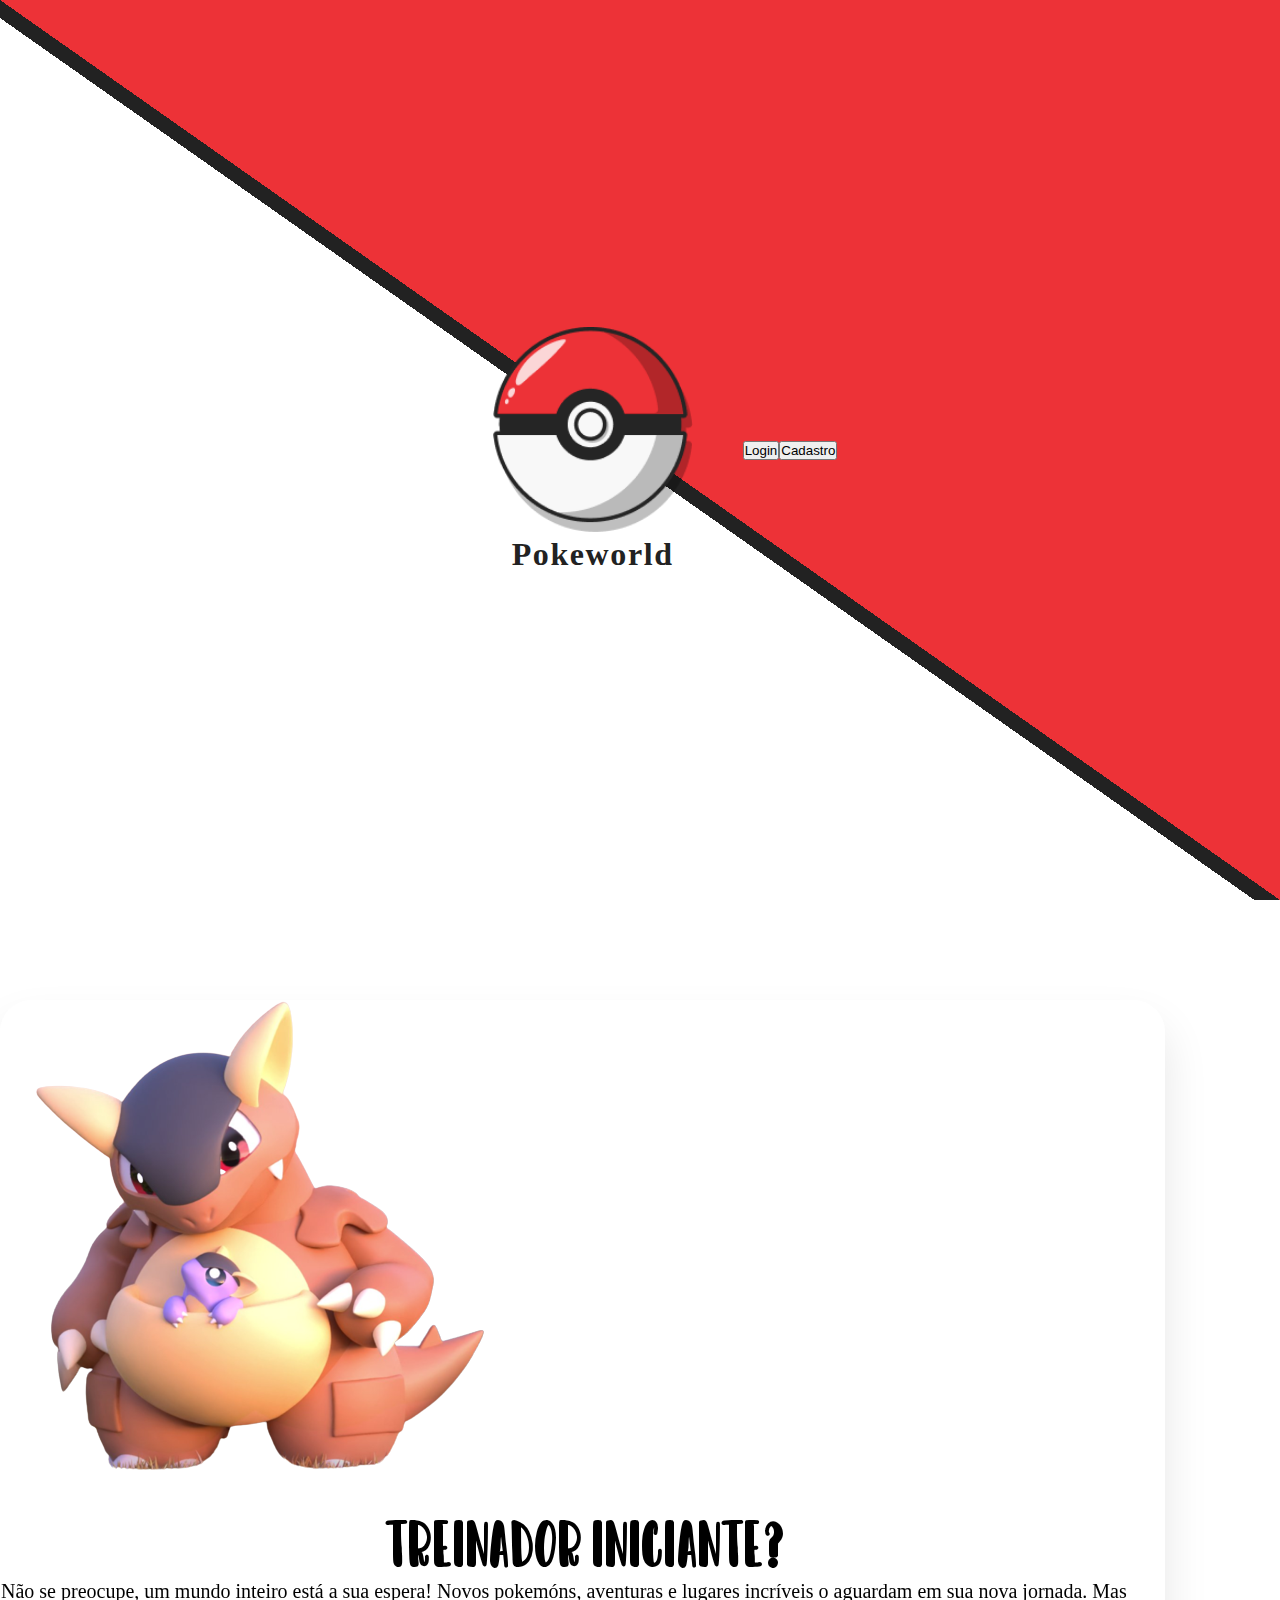
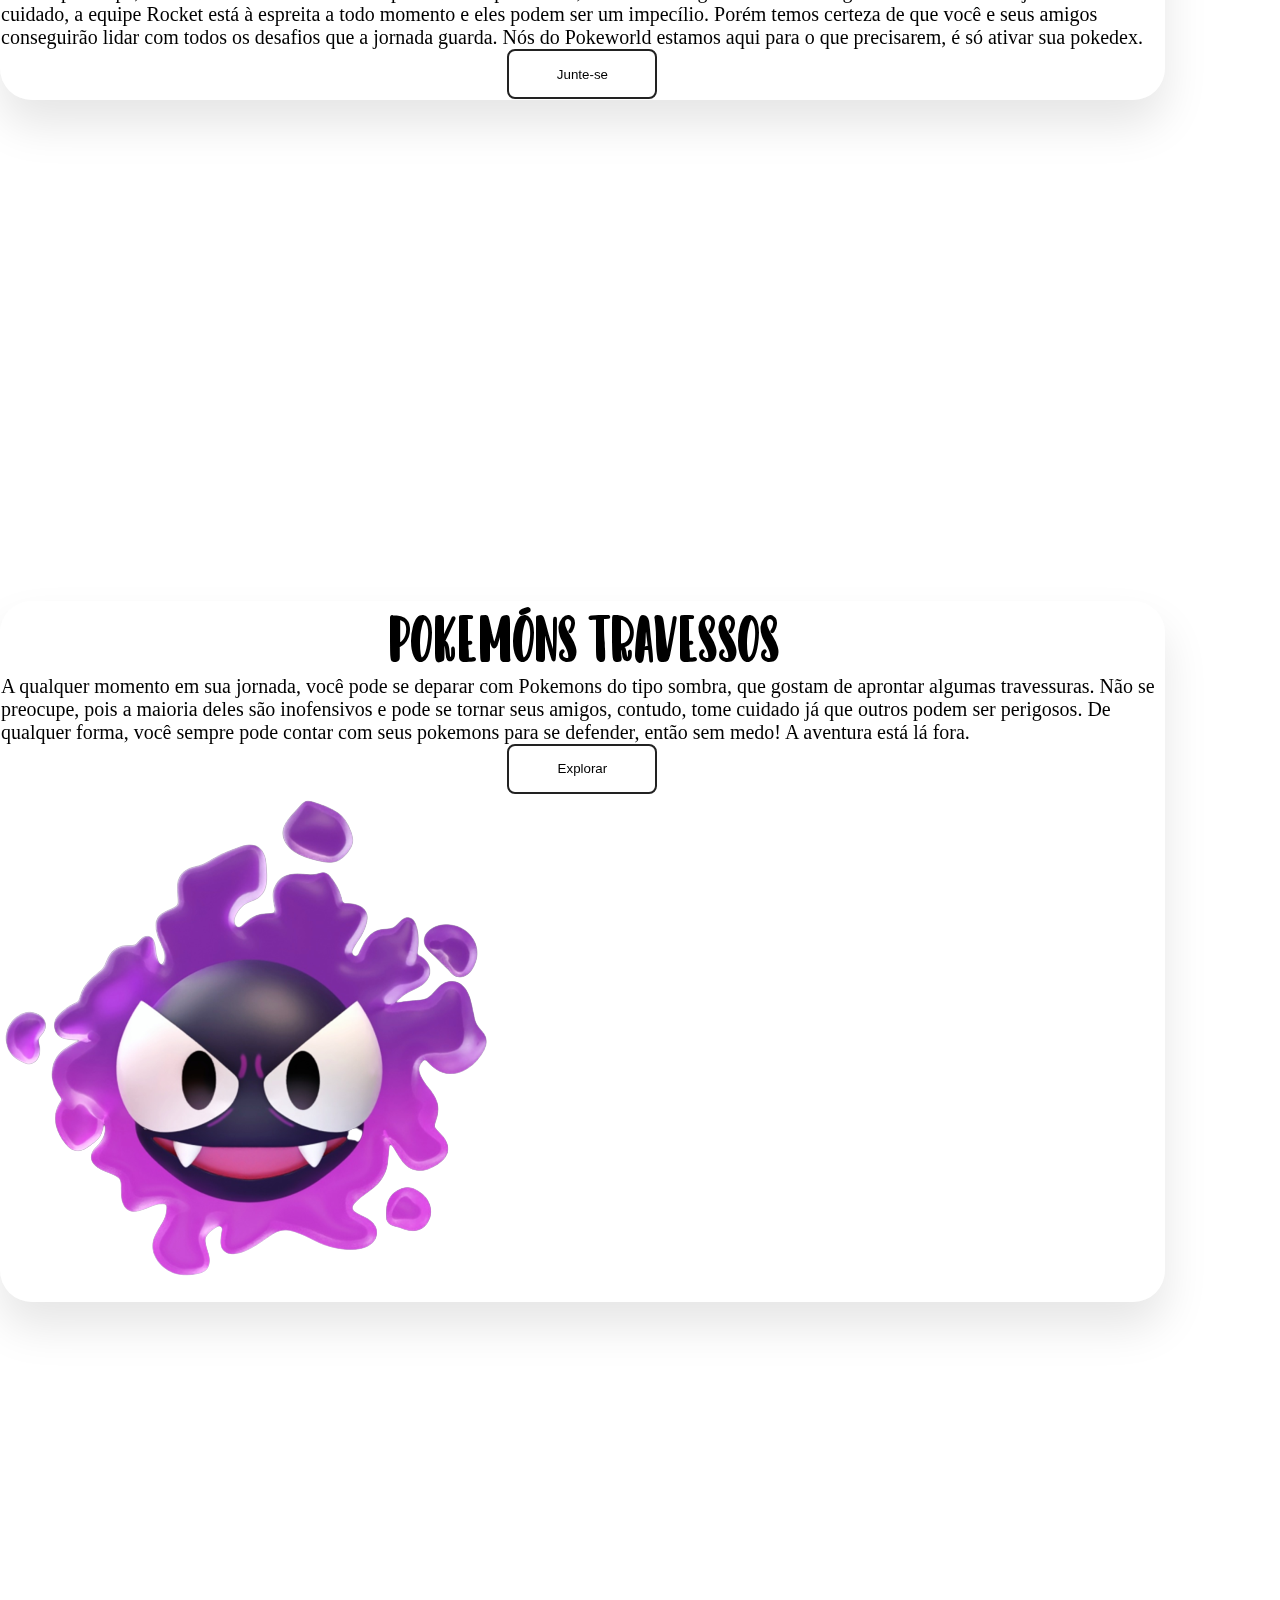
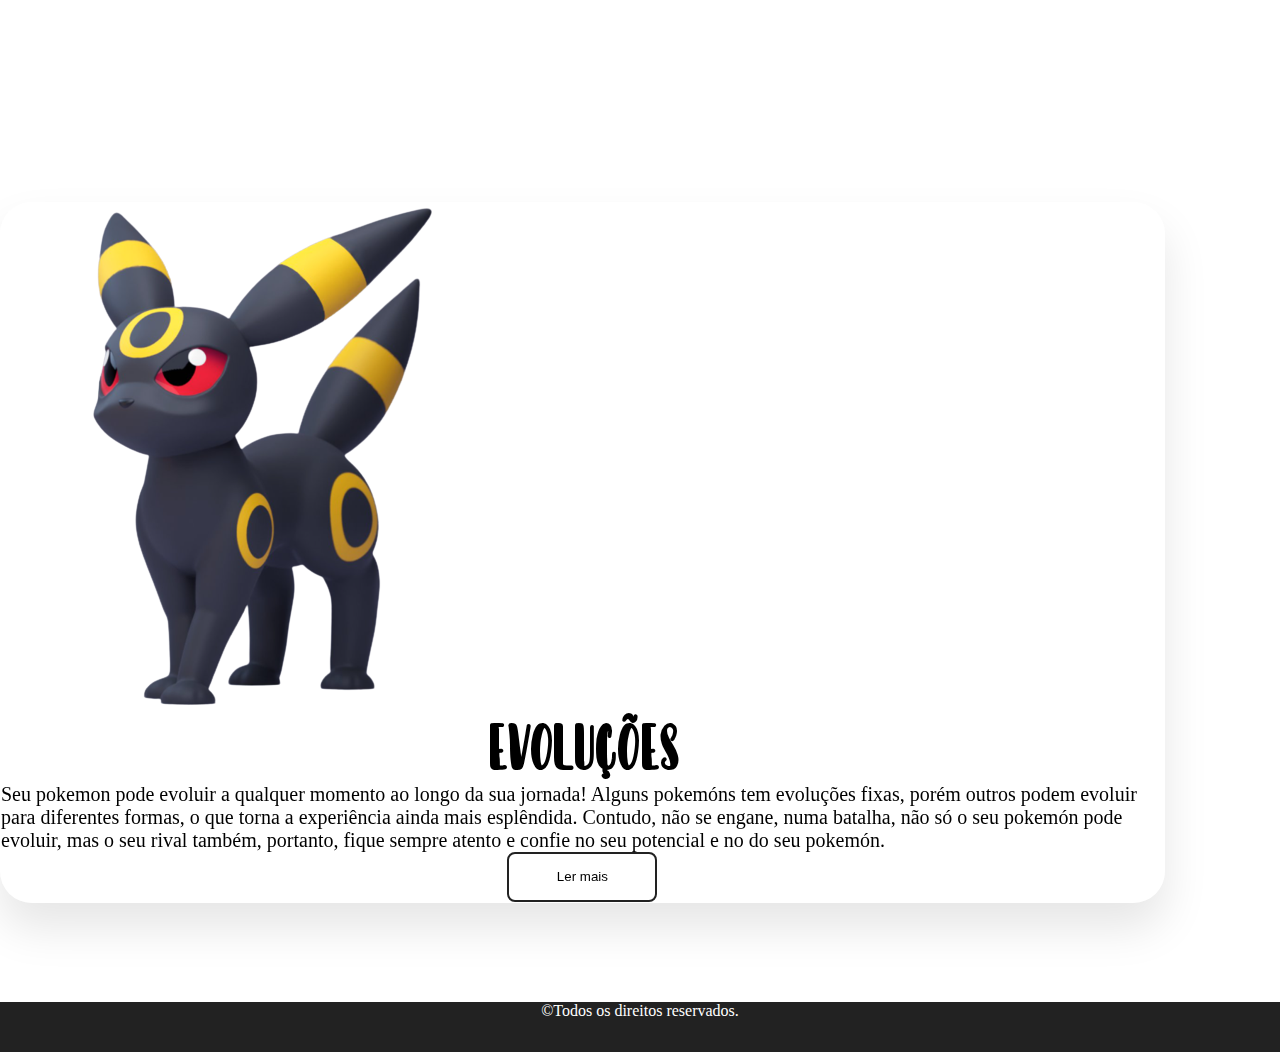
==== commit f2bfd014: "Cadastro e login finalizados" ====
--- a/index.html
+++ b/index.html
@@ -62,6 +62,9 @@
 
       </div>
 
+      <a href="includes/login.html"><button>Login</button></a>
+      <a href="includes/cadastro.html"><button>Cadastro</button></a>
+
     </section><!--Final Header-->
 
     <section class="content_1"> <!--Inicio content_1-->
@@ -153,7 +156,7 @@
       </div>
     </div>
 
-    <section id="ginasio">
+    <section id="content_3">
       
       <div class="container">
         <div class="row">
@@ -161,15 +164,28 @@
             <img src="img/eevee_dark.png" alt="">
           </div>
           <div class="col-md-6">
-
+            <h2>Evoluções</h2>
+            <p>Seu pokemon pode evoluir a qualquer momento ao longo da sua jornada! Alguns pokemóns tem evoluções fixas, porém outros podem evoluir para diferentes formas, o que torna a experiência ainda mais esplêndida. Contudo, não se engane, numa batalha, não só o seu pokemón pode evoluir, mas o seu rival também, portanto, fique sempre atento e confie no seu potencial e no do seu pokemón.</p>
+
+            <div class="center">
+              <button>Ler mais</button>
+            </div>
           </div>
         </div>
       </div>
-
     </section>
 
 
     <footer><!--Inicio footer-->
+      &copy;Todos os direitos reservados.
+
+      <div class="social_media">
+        <i class="fab fa-linkedin"></i>
+        <i class="fab fa-github"></i>
+        <i class="fa fa-envelope"></i>
+        <i class="fab fa-whatsapp"></i>
+      </div>
+
 
     </footer><!--Final footer-->
 
--- a/css/estilo.css
+++ b/css/estilo.css
@@ -1,11 +1,7 @@
 /*Criar uma fonte, usar o keyframe (animação), deixar responsivo*/
+/*cores: azul #30A0F9; verde #719B39; roxo #746EAF; vermelho #ED3237; preto #3E3E3E*/
 
 /*Declaração das fontes*/
-/*cores: azul #30A0F9
-        verde #719B39
-        roxo #746EAF
-        vermelho #ED3237
-        preto #3E3E3E*/
 @font-face { 
     font-family: "AlmondNougat";
     src: url(../font/AlmondNougat.woff);
@@ -31,7 +27,6 @@
 /*----------Conteudos Repetidos------------*/
 .container{
     margin: auto;
-    padding: 50px;
     border-radius: 32px;
     position: absolute;
     right: 9%;
@@ -53,13 +48,15 @@
     background-color: transparent;
 }
 
-#cadastro img{
+#cadastro .img2{
     position: absolute;
     top: 100px;
 }
-
-
-
+#cadastro .img1{
+    position: absolute;
+    top: -80px;
+    left: 180px;
+}
 .center{
     text-align: center;
 }
@@ -186,11 +183,40 @@
     border: none;
 }
 
+/*---------------------Inicio Content-3------------------------------*/
+#content_3{
+    height: 100vh;
+    display: flex;
+    justify-content: center;
+    align-items: center; 
+}
+#content_3 h2{
+    text-align: center;
+    font-family: "DearSunshine";
+    font-size: 64px;
+}
+#content_3 p{
+    font-family: "AlmondNougat";
+    font-size: 20px;
+}
+#content_3 button{
+    background-color: transparent;
+    border: 2px solid #222;
+    border-radius: 8px;
+    width: 150px;
+    height: 50px;
+    transition: .6s;
+}
+#content_3 button:hover{
+    cursor: pointer;
+    background-color: #ED3237;
+    color: #ffffff;
+    border: none;
+}
+
+
 /*---------------inicio cadastro--------------------*/
 
-section:not(:nth-child(1)){
-    padding-top: 1%;
-}
 #cadastro{
     background-image: url(../img/water.jpg);
     background-repeat: no-repeat;
@@ -200,39 +226,53 @@
     height: 100vh;
 }
 
+#cadastro .container{
+    margin-top: 20px;
+    padding: 40px;
+}
+
 /*--------------------Inicio login--------------------------*/
 
 #login{
-     background-image: url(../img/grama.jpg); 
+    background-image: url(../img/grama.jpg); 
     background-size: cover;
     background-repeat: no-repeat;
     background-position: center;
     background-attachment: fixed;
     height: 100vh;
 }
+
+#login .container{
+    margin-top: 90px;
+    padding: 50px;
+}
 .title_log{
-    position: absolute;
-    right: 25%;
+    text-transform: uppercase;
+    position: absolute;
+    top: -50px;
+    right: 45%;
     display: flex;
     justify-content: center;
     align-items: center;
 }
-.title_log h2{
+form h2{
+    font-family: "DearSunshine";
+    font-size: 50px;
+    
+}
+
+.title_log2{
+    text-transform: uppercase;
+    position: absolute;
+    display: inline-block;   
+}
+.title_log2 h2{
+    font-size: 60px;
+    font-family: "DearSunshine";
     margin-left: 20px;
-}
-
-.title_log2{
-    position: absolute;
-    display: inline-block;   
-}
-.title_log2 h2{
-    margin-left: 20px;
-    margin-top: 27px;
+    margin-top: 15px;
     float: right;
 }
-
-
-
 
 /*------------Inicio ginasio----------------*/
 #ginasio{
@@ -375,6 +415,7 @@
     transition: transform 0.3s ease;
 }
 .content-name2{
+    opacity: 0.6;
     position: absolute;
     bottom: 5px;
     left: 0px;
@@ -383,6 +424,7 @@
 .form2 input:focus + .label-name2 .content-name2,
 .form2 input:valid + .label-name2 .content-name2{
     transform: translateY(-80%);
+    opacity: 1;
     font-size: 14px;
     color: #30A0F9;
 }
@@ -438,7 +480,41 @@
 font-size: 14px;
 color: #719B39;
 }
+
 .form input:focus + .label-name::after, .form input:valid + .label-name::after{
-
 transform: translateY(0%);
-}+}
+
+footer{
+    height: 50px;
+    color: #fff;
+    background: #222;
+    text-align: center;
+}
+
+.social_media{
+    float: right;
+}
+
+
+/* * Responsividade */
+
+@media (max-width: 575.98px){
+    
+}
+/* small*/
+@media (min-width: 575px) and (max-width: 767.98px){
+   
+}
+/*Medium*/
+@media (min-width: 768px) and (max-width: 991.98px){
+   
+}
+/*Large*/
+@media (min-width: 992px) and (max-width: 1199.98px){
+    
+}
+/*Extra large*/
+@media (min-width: 1200px){
+    
+}
--- a/css/estilo.css
+++ b/css/estilo.css
@@ -1,11 +1,7 @@
 /*Criar uma fonte, usar o keyframe (animação), deixar responsivo*/
+/*cores: azul #30A0F9; verde #719B39; roxo #746EAF; vermelho #ED3237; preto #3E3E3E*/
 
 /*Declaração das fontes*/
-/*cores: azul #30A0F9
-        verde #719B39
-        roxo #746EAF
-        vermelho #ED3237
-        preto #3E3E3E*/
 @font-face { 
     font-family: "AlmondNougat";
     src: url(../font/AlmondNougat.woff);
@@ -31,7 +27,6 @@
 /*----------Conteudos Repetidos------------*/
 .container{
     margin: auto;
-    padding: 50px;
     border-radius: 32px;
     position: absolute;
     right: 9%;
@@ -53,13 +48,15 @@
     background-color: transparent;
 }
 
-#cadastro img{
+#cadastro .img2{
     position: absolute;
     top: 100px;
 }
-
-
-
+#cadastro .img1{
+    position: absolute;
+    top: -80px;
+    left: 180px;
+}
 .center{
     text-align: center;
 }
@@ -186,11 +183,40 @@
     border: none;
 }
 
+/*---------------------Inicio Content-3------------------------------*/
+#content_3{
+    height: 100vh;
+    display: flex;
+    justify-content: center;
+    align-items: center; 
+}
+#content_3 h2{
+    text-align: center;
+    font-family: "DearSunshine";
+    font-size: 64px;
+}
+#content_3 p{
+    font-family: "AlmondNougat";
+    font-size: 20px;
+}
+#content_3 button{
+    background-color: transparent;
+    border: 2px solid #222;
+    border-radius: 8px;
+    width: 150px;
+    height: 50px;
+    transition: .6s;
+}
+#content_3 button:hover{
+    cursor: pointer;
+    background-color: #ED3237;
+    color: #ffffff;
+    border: none;
+}
+
+
 /*---------------inicio cadastro--------------------*/
 
-section:not(:nth-child(1)){
-    padding-top: 1%;
-}
 #cadastro{
     background-image: url(../img/water.jpg);
     background-repeat: no-repeat;
@@ -200,39 +226,53 @@
     height: 100vh;
 }
 
+#cadastro .container{
+    margin-top: 20px;
+    padding: 40px;
+}
+
 /*--------------------Inicio login--------------------------*/
 
 #login{
-     background-image: url(../img/grama.jpg); 
+    background-image: url(../img/grama.jpg); 
     background-size: cover;
     background-repeat: no-repeat;
     background-position: center;
     background-attachment: fixed;
     height: 100vh;
 }
+
+#login .container{
+    margin-top: 90px;
+    padding: 50px;
+}
 .title_log{
-    position: absolute;
-    right: 25%;
+    text-transform: uppercase;
+    position: absolute;
+    top: -50px;
+    right: 45%;
     display: flex;
     justify-content: center;
     align-items: center;
 }
-.title_log h2{
+form h2{
+    font-family: "DearSunshine";
+    font-size: 50px;
+    
+}
+
+.title_log2{
+    text-transform: uppercase;
+    position: absolute;
+    display: inline-block;   
+}
+.title_log2 h2{
+    font-size: 60px;
+    font-family: "DearSunshine";
     margin-left: 20px;
-}
-
-.title_log2{
-    position: absolute;
-    display: inline-block;   
-}
-.title_log2 h2{
-    margin-left: 20px;
-    margin-top: 27px;
+    margin-top: 15px;
     float: right;
 }
-
-
-
 
 /*------------Inicio ginasio----------------*/
 #ginasio{
@@ -375,6 +415,7 @@
     transition: transform 0.3s ease;
 }
 .content-name2{
+    opacity: 0.6;
     position: absolute;
     bottom: 5px;
     left: 0px;
@@ -383,6 +424,7 @@
 .form2 input:focus + .label-name2 .content-name2,
 .form2 input:valid + .label-name2 .content-name2{
     transform: translateY(-80%);
+    opacity: 1;
     font-size: 14px;
     color: #30A0F9;
 }
@@ -438,7 +480,41 @@
 font-size: 14px;
 color: #719B39;
 }
+
 .form input:focus + .label-name::after, .form input:valid + .label-name::after{
-
 transform: translateY(0%);
-}+}
+
+footer{
+    height: 50px;
+    color: #fff;
+    background: #222;
+    text-align: center;
+}
+
+.social_media{
+    float: right;
+}
+
+
+/* * Responsividade */
+
+@media (max-width: 575.98px){
+    
+}
+/* small*/
+@media (min-width: 575px) and (max-width: 767.98px){
+   
+}
+/*Medium*/
+@media (min-width: 768px) and (max-width: 991.98px){
+   
+}
+/*Large*/
+@media (min-width: 992px) and (max-width: 1199.98px){
+    
+}
+/*Extra large*/
+@media (min-width: 1200px){
+    
+}
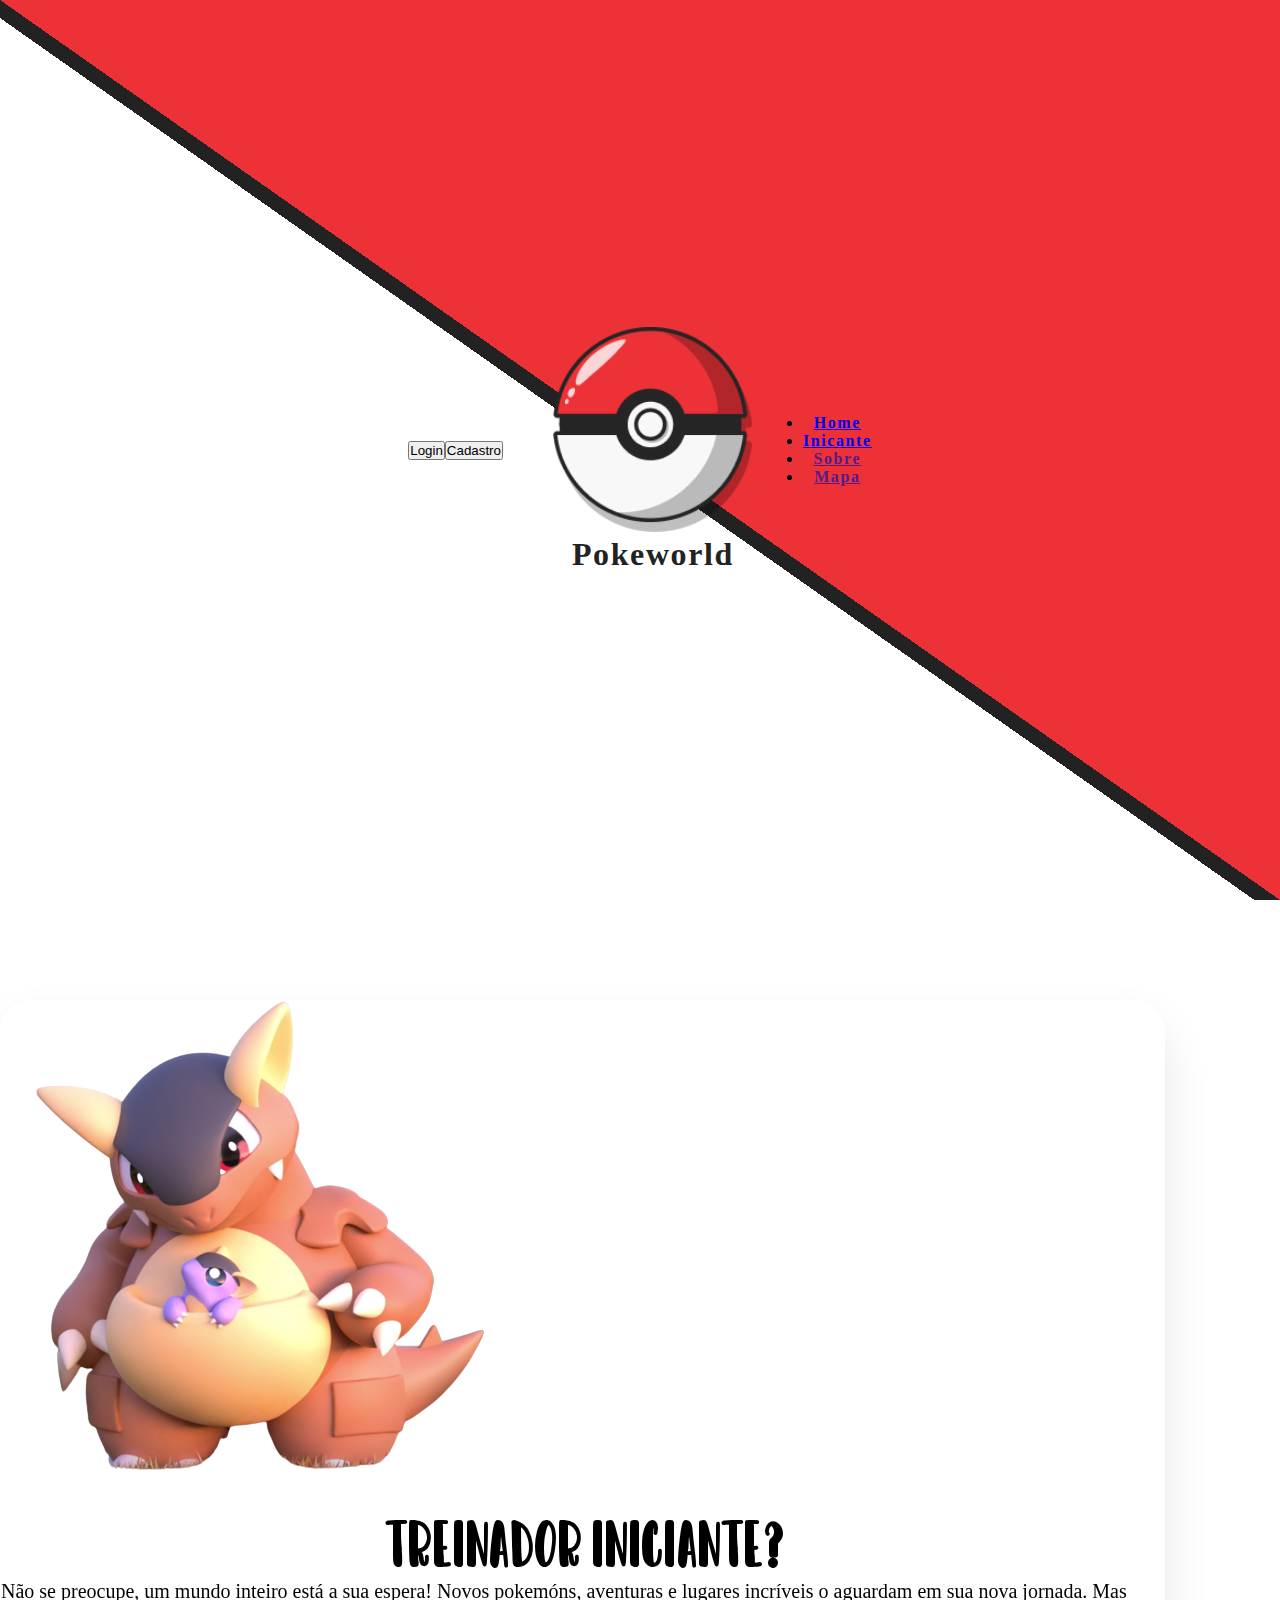
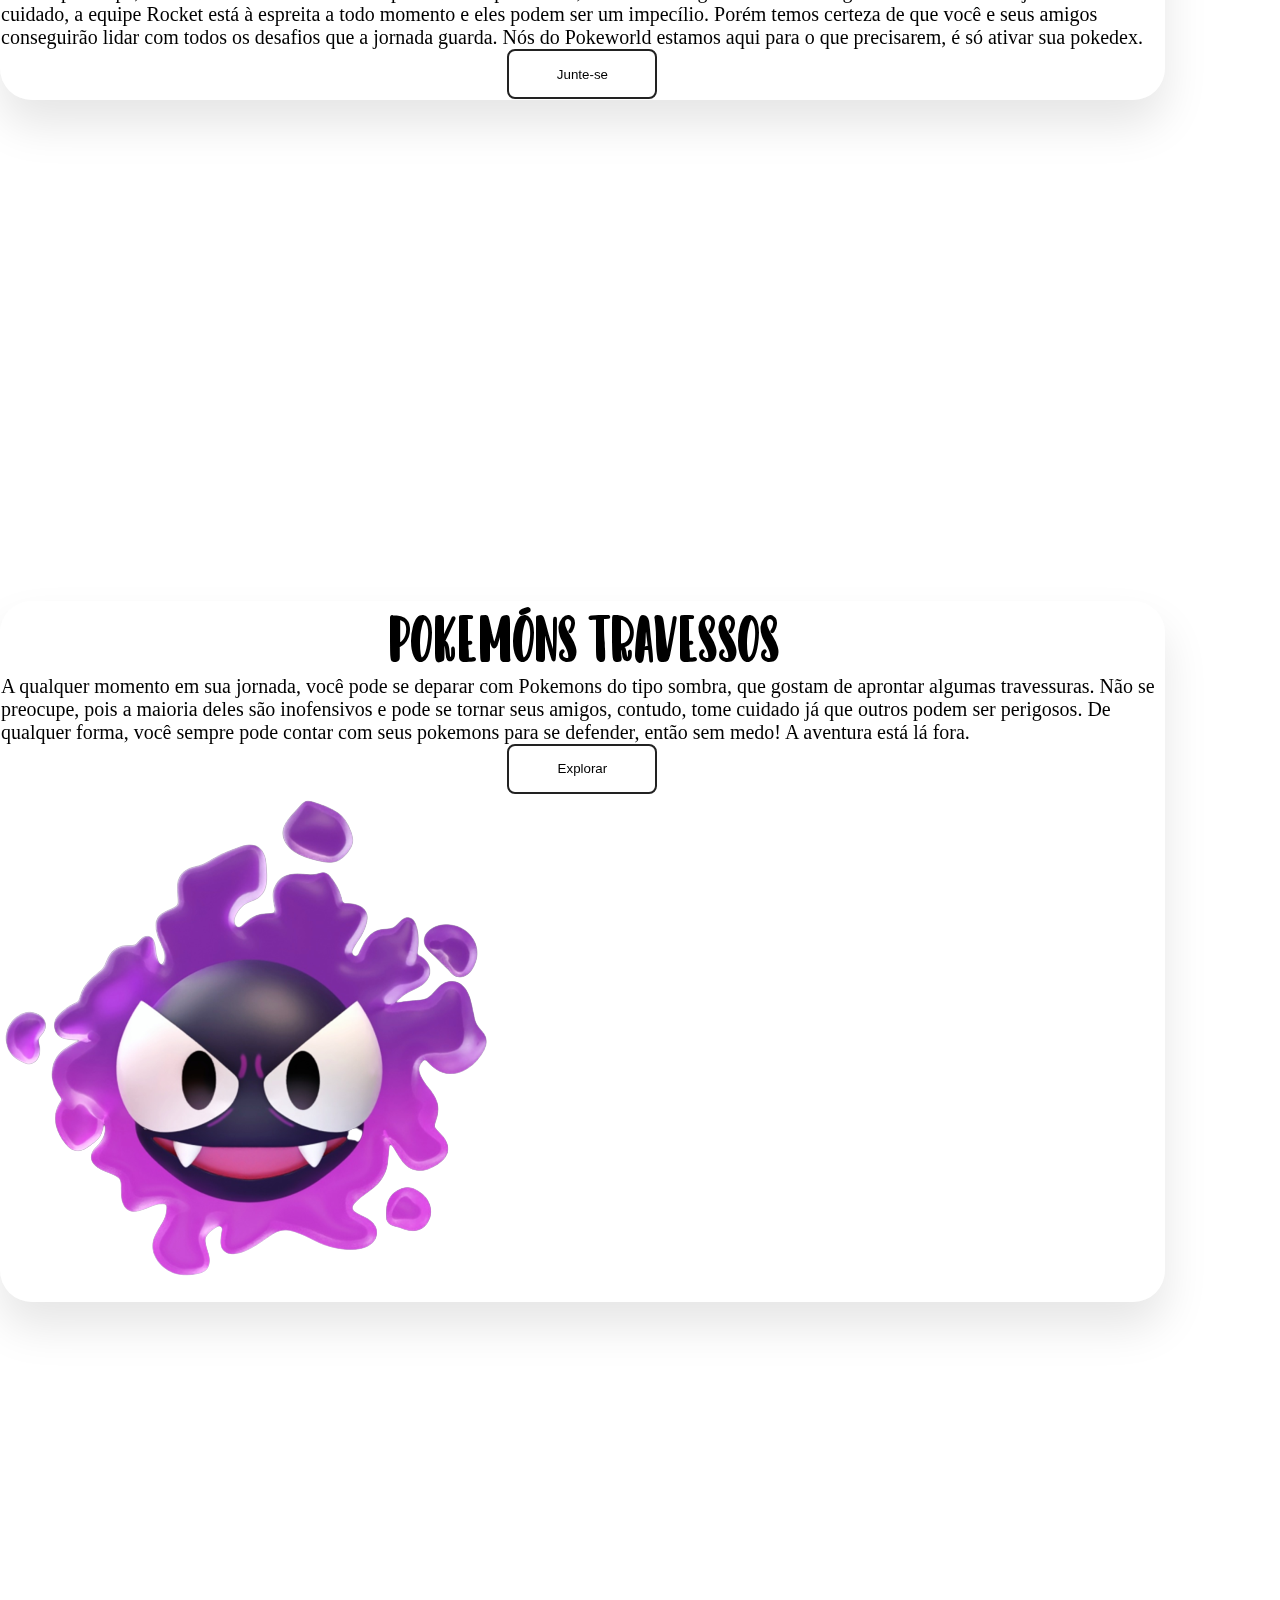
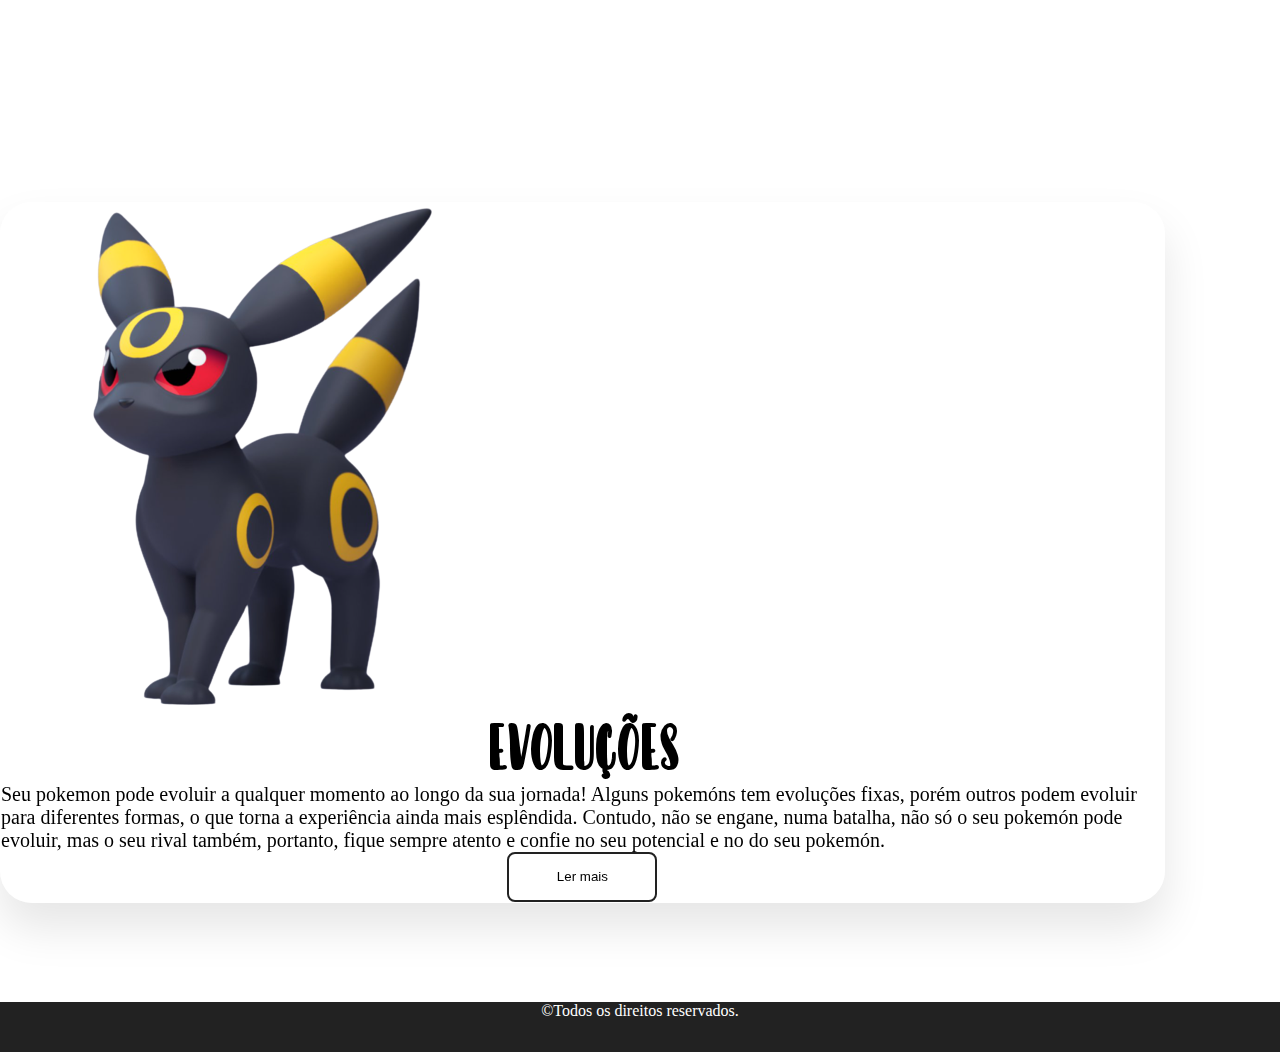
==== commit 3e3bf659: "Commit pc SENAC" ====
--- a/index.html
+++ b/index.html
@@ -55,6 +55,10 @@
 
     <section id="header"><!--Início header-->
       
+      <a href="includes/login.html"><button>Login</button></a>
+      <a href="includes/cadastro.html"><button>Cadastro</button></a>
+
+      
       <div id="content_header">
 
         <img src="img/Pokeball.png" alt="" width="200">
@@ -62,9 +66,26 @@
 
       </div>
 
-      <a href="includes/login.html"><button>Login</button></a>
-      <a href="includes/cadastro.html"><button>Cadastro</button></a>
-
+      <div class="navegacao">
+
+        <ul class="navbar-nav">
+          <li class="nav-item">
+            <a href="#" class="nav-link"><strong>Home</strong></a>
+          </li>
+          <li class="nav-item">
+            <a href="#" class="nav-link"><strong>Inicante</strong></a>
+          </li>
+          <li class="nav-item">
+            <a href="" class="nav-link"><strong>Sobre</strong></a>
+          </li>
+          <li class="nav-item">
+            <a href="" class="nav-link"><strong>Mapa</strong></a>
+          </li>
+        </ul>
+
+      </div>
+
+     
     </section><!--Final Header-->
 
     <section class="content_1"> <!--Inicio content_1-->
--- a/css/estilo.css
+++ b/css/estilo.css
@@ -115,6 +115,11 @@
     width: 300px;
     border-radius: 12px;
     padding: 30px 0px;
+}
+header button{
+    margin: 10px;
+    padding: 40px;
+    border: none;
 }
 /*------------Inicio Content-1-------------*/
 .content_1{
--- a/css/estilo.css
+++ b/css/estilo.css
@@ -115,6 +115,11 @@
     width: 300px;
     border-radius: 12px;
     padding: 30px 0px;
+}
+header button{
+    margin: 10px;
+    padding: 40px;
+    border: none;
 }
 /*------------Inicio Content-1-------------*/
 .content_1{
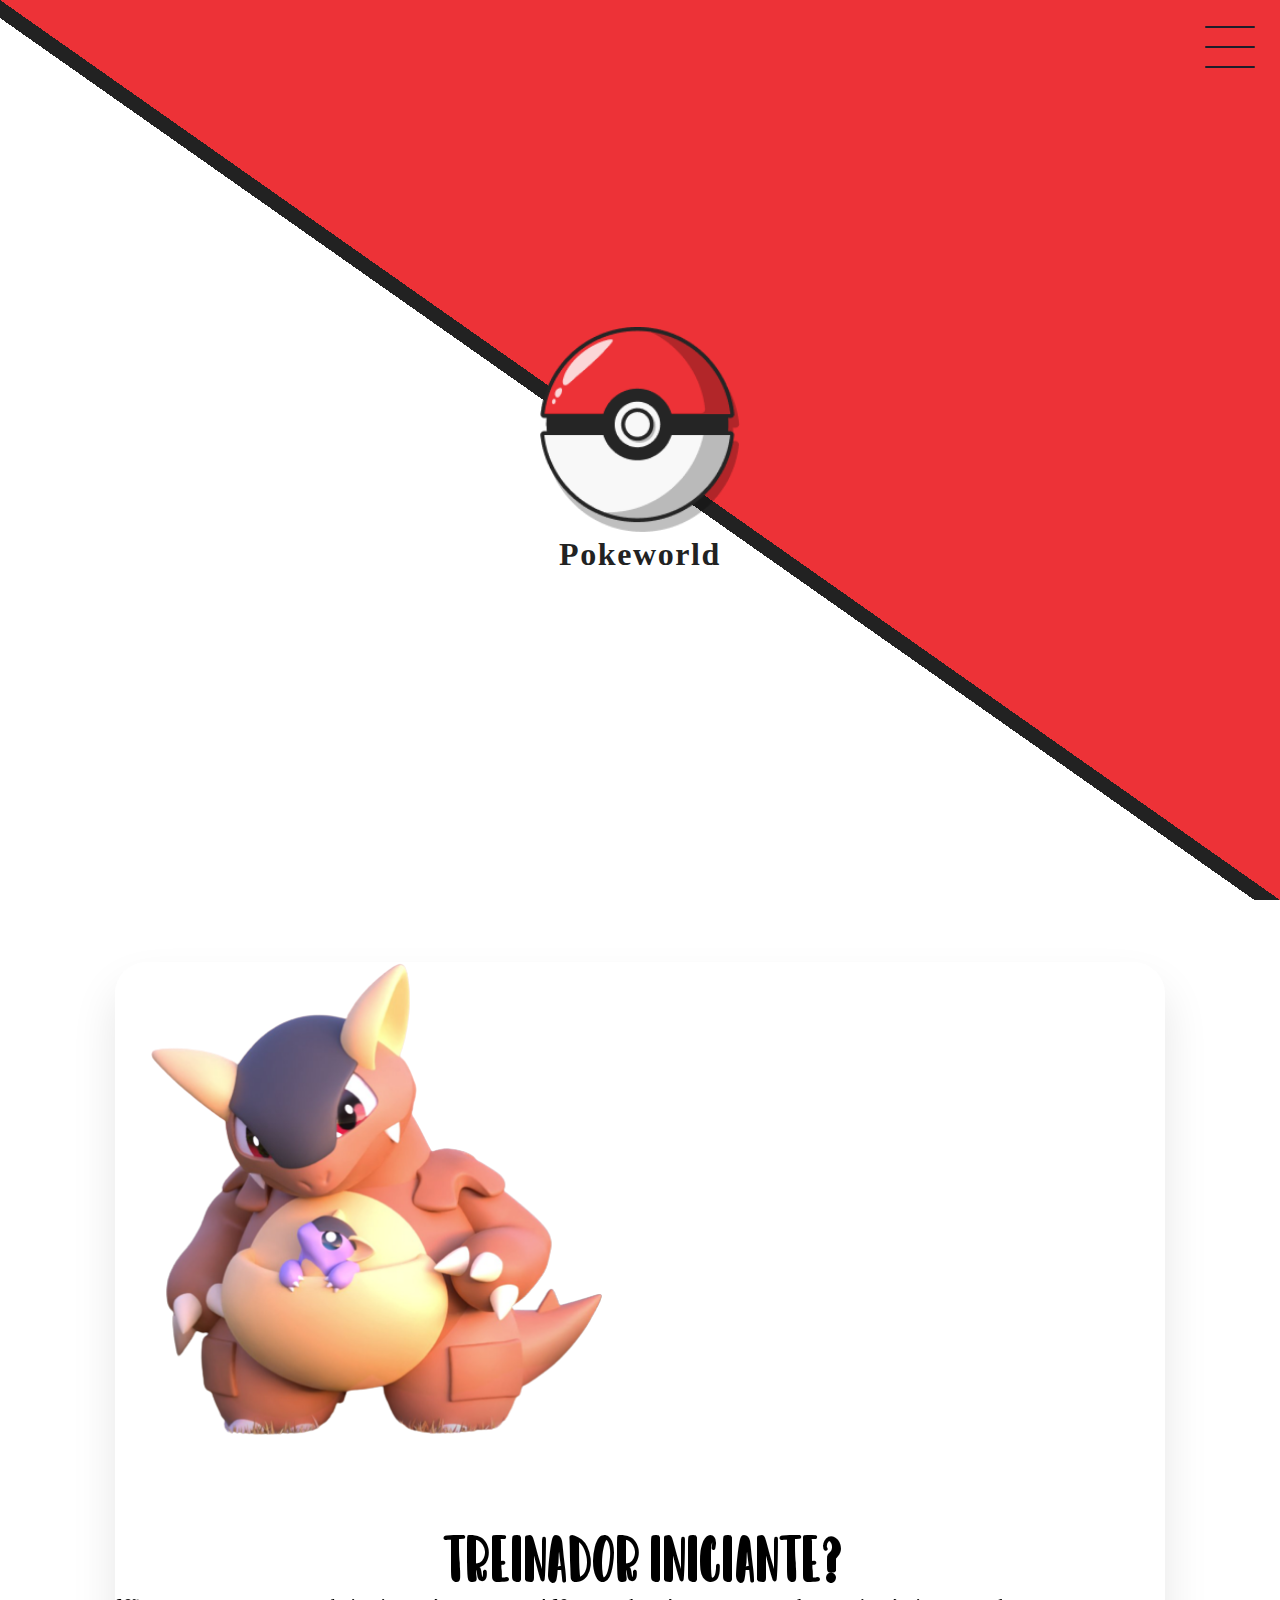
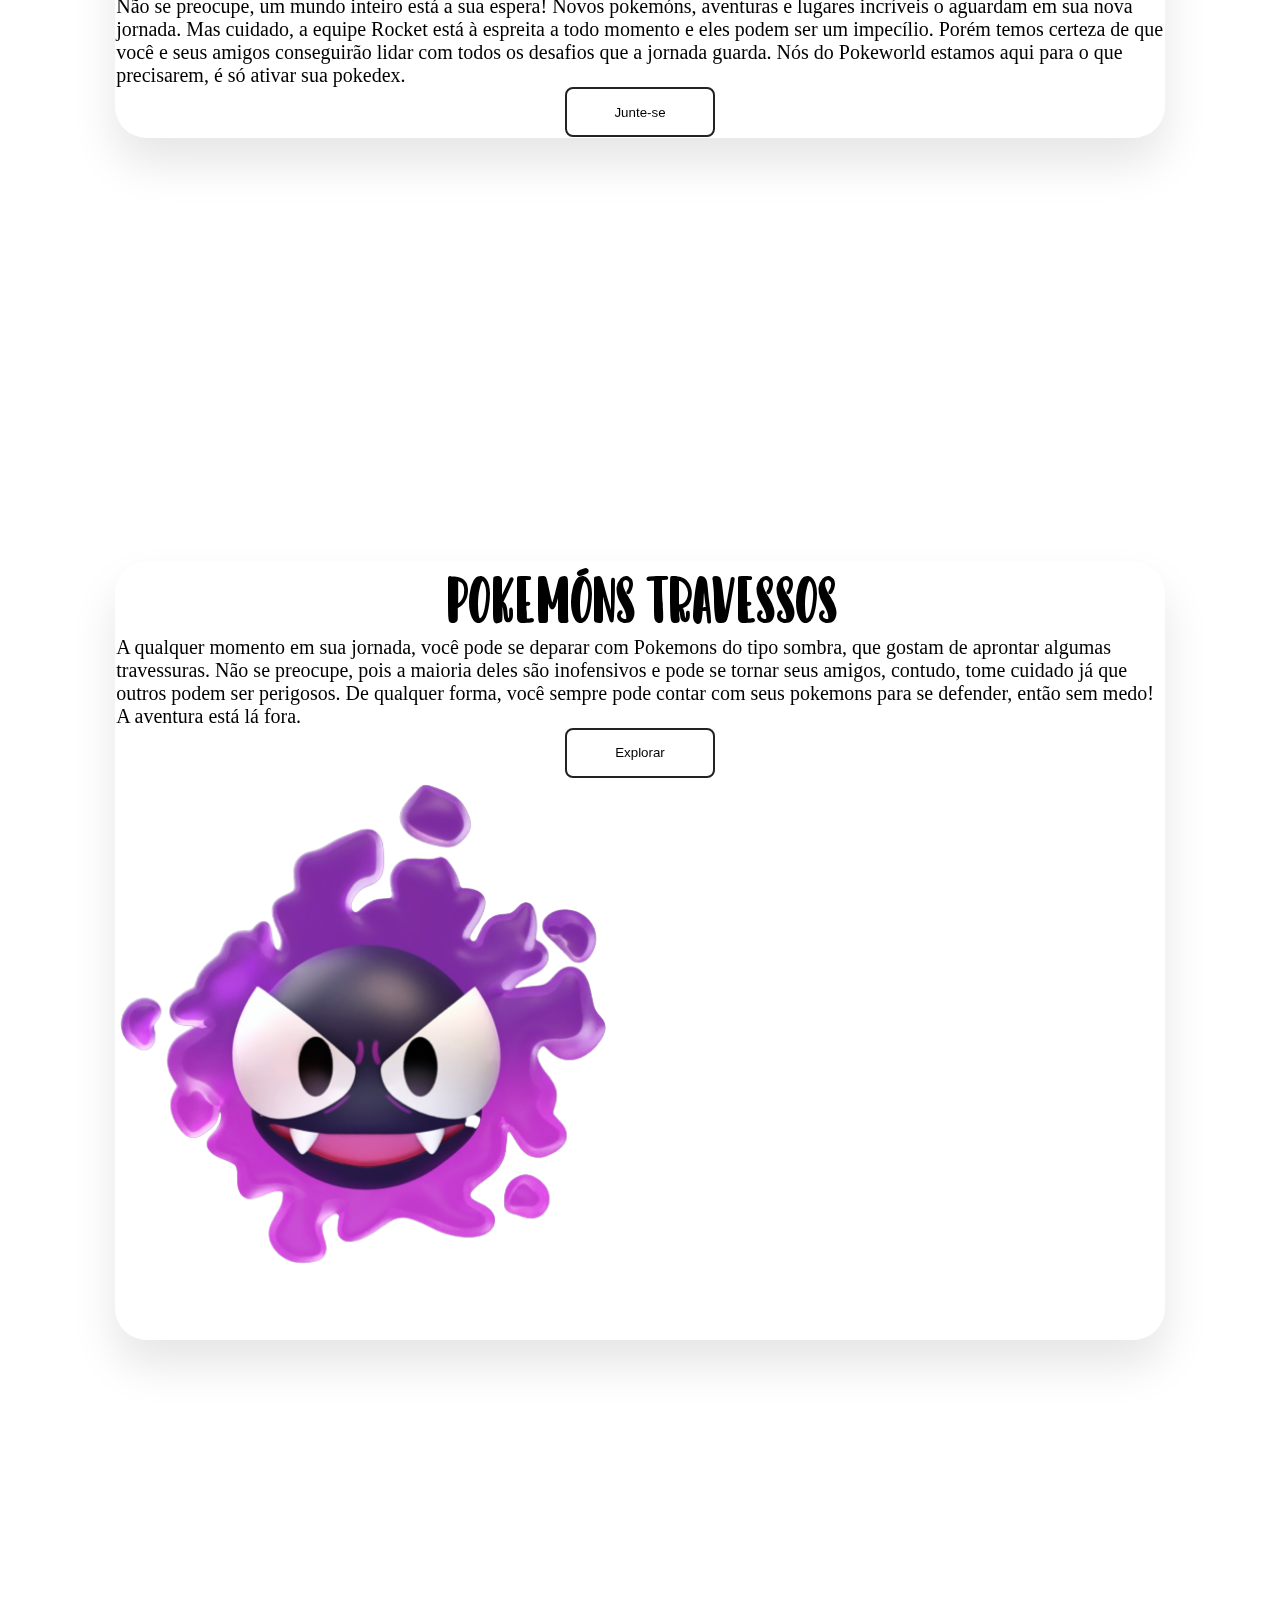
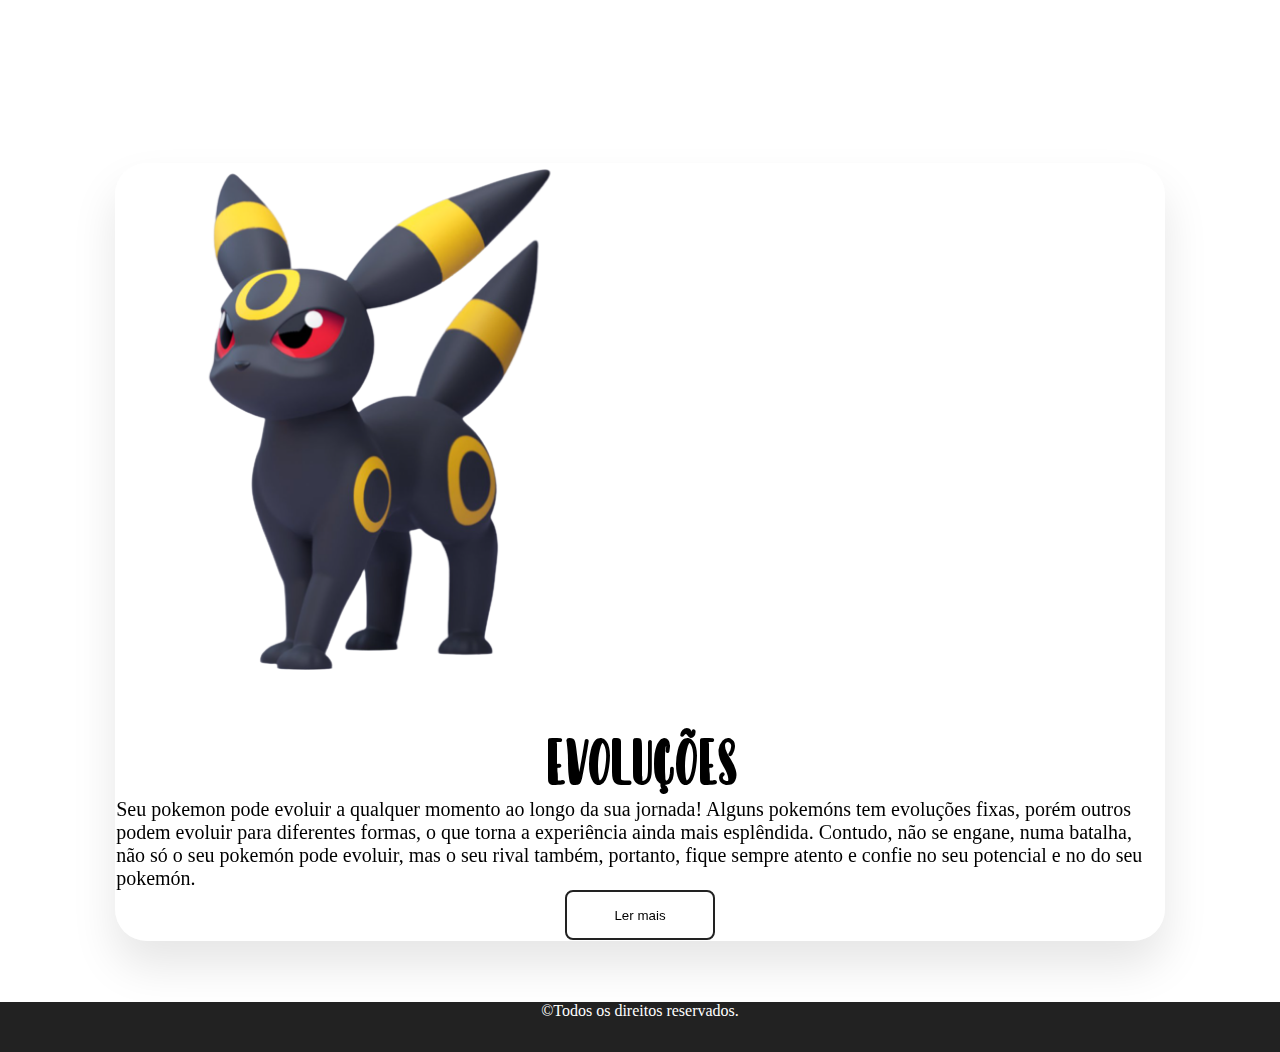
==== commit b2bc1df0: "Deixando responsivo" ====
--- a/index.html
+++ b/index.html
@@ -53,39 +53,35 @@
     </section>
   Final splash-->
 
+  <div class="checkbox_container">
+    <div class="checkbox_wrapper">
+        <input type="checkbox" id="toggle">
+        <label for="toggle" class="checkbox">
+            <div class="trace"></div>
+            <div class="trace"></div>
+            <div class="trace"></div>
+        </label>
+        <div class="menu"></div>
+        <nav class="menu_itens">
+            <ul>
+                <li><a href="">Home</a></li>
+                <li><a href="">Sobre</a></li>
+                <li><a href="">Iniciante</a></li>
+                <li><a href="includes/login.html">Login</a></li>
+                <li><a href="includes/cadastro.html">Cadastro</a></li>
+            </ul>
+        </nav>
+    </div>
+</div>
+
     <section id="header"><!--Início header-->
       
-      <a href="includes/login.html"><button>Login</button></a>
-      <a href="includes/cadastro.html"><button>Cadastro</button></a>
-
-      
       <div id="content_header">
 
-        <img src="img/Pokeball.png" alt="" width="200">
+        <img src="img/Pokeball.png" class="ball"alt="" width="200">
         <h1>Pokeworld</h1>
-
-      </div>
-
-      <div class="navegacao">
-
-        <ul class="navbar-nav">
-          <li class="nav-item">
-            <a href="#" class="nav-link"><strong>Home</strong></a>
-          </li>
-          <li class="nav-item">
-            <a href="#" class="nav-link"><strong>Inicante</strong></a>
-          </li>
-          <li class="nav-item">
-            <a href="" class="nav-link"><strong>Sobre</strong></a>
-          </li>
-          <li class="nav-item">
-            <a href="" class="nav-link"><strong>Mapa</strong></a>
-          </li>
-        </ul>
-
-      </div>
-
-     
+      </div>
+
     </section><!--Final Header-->
 
     <section class="content_1"> <!--Inicio content_1-->
--- a/css/estilo.css
+++ b/css/estilo.css
@@ -24,7 +24,142 @@
     padding: 0;
     margin: 0;
 }
+
+/*----------------Navegação---------------*/
+
+.social_media{
+    margin-top: 1rem;
+    display: flex;
+    
+}
+.social_media a {
+    text-decoration: none;
+    color: #1e1e2a;
+    padding: 1rem 4rem;
+    border: 1px solid #1e1e2a;
+    min-width: 4rem;
+    display: flex;
+    align-items: center;
+    justify-content: center;
+    transition: .5s ease-in-out;
+}
+.social_media a:hover{
+    background-color: #ffffff;
+}
+.checkbox_container{
+    display: flex;
+    justify-content: center;
+    align-items: center;
+
+}
+.checkbox{
+    height: 100px;
+    width: 100px;
+    position: absolute;
+    right: 0;
+    top: 0;
+    display: flex;
+    justify-content: center;
+    cursor: pointer;
+    z-index: 999;
+    transition: 400ms ease-in-out 0s;
+}
+.checkbox .trace{
+    width: 50px;
+    height: 2px;
+    background-color: #1e1e2a;
+    position: absolute;
+    border-radius: 4px;
+    transition: .5s ease-in-out;
+}
+.checkbox .trace:nth-child(1){
+    top: 26px;
+    transform: rotate(0);
+}
+.checkbox .trace:nth-child(2){
+    top: 46px;
+    transform: rotate(0);
+}
+.checkbox .trace:nth-child(3){
+    top: 66px;
+    transform: rotate(0);
+}
+#toggle{
+    display: none;
+}
+.menu{
+    position: absolute;
+    top: 28px;
+    right: 30px;
+    background: transparent;
+    height: 4px;
+    width: 10px;
+    border-radius: 50%;
+    box-shadow: 0px 0px 0px 0px #ffffff;
+    z-index: -1;
+    transition: 700ms ease-in-out 0s;
+}
+.menu_itens{
+    position: fixed;
+    top: 0;
+    left: 0;
+    width: 100vw;
+    height: 100vh;
+    display: flex;
+    justify-content: center;
+    align-items: center;
+    z-index: 2;
+    opacity: 0;
+    visibility: hidden;
+    transition: 400ms ease-in-out 0s;
+}
+.menu_itens ul{
+    list-style-type: none;
+}
+.menu_itens ul li a{
+    text-decoration: none;
+    margin: 10px 0;
+    color: #1e1e2a;
+    text-decoration: none; 
+    text-transform: uppercase;
+    letter-spacing: 4px;
+    font-size: 40px;
+    transition: 0.6s;
+}
+.menu_itens ul li a:hover{
+    color: #595f6e;
+}
+#toggle:checked + .checkbox .trace:nth-child(1){
+    transform: rotate(45deg);
+    top: 47px;
+}
+#toggle:checked + .checkbox .trace:nth-child(2){
+    transform:  translate(-100px);
+    width: 30px;
+    visibility: hidden;
+    opacity: 0;
+}
+#toggle:checked + .checkbox .trace:nth-child(3){
+    transform: rotate(-45deg);
+    top: 48px;
+}
+#toggle:checked{
+    background-color: #ffffff;
+}
+#toggle:checked ~ .menu{
+    box-shadow: 0px 0px 0px 100vmax #ffffff;
+    z-index: 1;
+}
+#toggle:checked ~ .menu_itens{
+    visibility: visible;
+    opacity: 1;
+}
+
 /*----------Conteudos Repetidos------------*/
+#all img:not(.ball){
+    width: 500px;
+    margin-bottom: 50px;
+}
 .container{
     margin: auto;
     border-radius: 32px;
@@ -50,7 +185,7 @@
 
 #cadastro .img2{
     position: absolute;
-    top: 100px;
+    left: -20px;
 }
 #cadastro .img1{
     position: absolute;
@@ -111,19 +246,16 @@
     background: linear-gradient(to top right,#ffffff 49%, #222 49% 50%, #ED3237 50%);
 }
 #content_header{
-    color: #222;
     width: 300px;
     border-radius: 12px;
     padding: 30px 0px;
 }
-header button{
-    margin: 10px;
-    padding: 40px;
-    border: none;
-}
+#content_header h1{
+    color: #222;
+}
+
 /*------------Inicio Content-1-------------*/
 .content_1{
-    
     height: 100vh;
     display: flex;
     justify-content: center;
@@ -233,7 +365,7 @@
 
 #cadastro .container{
     margin-top: 20px;
-    padding: 40px;
+    padding: 75px 40px 40px 40px;
 }
 
 /*--------------------Inicio login--------------------------*/
@@ -248,21 +380,66 @@
 }
 
 #login .container{
-    margin-top: 90px;
+    margin-top: 80px;
     padding: 50px;
 }
 .title_log{
     text-transform: uppercase;
     position: absolute;
     top: -50px;
-    right: 45%;
+    right: 40%;
     display: flex;
     justify-content: center;
     align-items: center;
 }
+
+.btn{
+    border: 2px solid #719B39;
+    background: none;
+    padding: 10px 20px;
+    font-size: 18px;
+    cursor: pointer;
+    font-family:'Trebuchet MS', 'Lucida Sans Unicode', 'Lucida Grande', 'Lucida Sans', Arial, sans-serif;
+    margin: 10px;
+    transition: 0.8s;
+    position: relative;
+    overflow: hidden;
+    z-index: 2;
+}
+
+.btn1{
+    color: rgb(3, 71, 40);
+}
+
+.btn1:hover{
+color: #fff;
+}
+
+.btn::before{
+    content: "";
+    position: absolute;
+    left: 0;
+    width: 100%;
+    height: 0;
+    background: #719B39;
+    z-index: -1;
+    transition: 0.8s;
+}
+
+.btn1::before{
+    top: 0;
+    border-radius: 0 0 50% 50%;
+}
+
+.btn1:hover::before{
+    height: 180%;
+}
+
+
 form h2{
     font-family: "DearSunshine";
-    font-size: 50px;
+    font-size: 40px;
+    margin-left: 25px;
     
 }
 
@@ -288,65 +465,6 @@
    /* background-image: url(../img/nascer.jpg);*/
     height: 100vh;
 }
-/*-------------Forms---------------*/
-/* form{
-    width: 550px;
-    position: absolute;
-    right: 3%;
-    top: 10%;
-}
-/*    width: 550px;
-    height: 400px;
-    position: absolute;
-    right: 3%;
-    top: 10%;
-    border-radius: 32px;
-    position: absolute;
-    right: 9%;
-    backdrop-filter: blur(5px);
-    box-shadow: 0 25px 45px rgba(0, 0, 0, 0.1);
-    border: 1px solid rgba(255, 255, 255, 0.5);
-    border-right: 1px solid rgba(255, 255, 255, 0.2);
-    border-bottom: 1px solid rgba(255, 255, 255, 0.2);
-    background: rgba(255, 255, 255, 0.1);
-    animation: animate 10s linear infinite;
-    animation-delay: calc(-1s *var(--1));
-form button{
-    border: none;
-    padding: 10px;
-    margin-top: 20px;
-    width: 200px;
-
-}
-label{
-    font-size: 20px;
-    font-family: "AlmondNougat";
-}
-input, .col-md-2{
-    margin-top: 20px;
-
-}
-.col-md-6 input{
-    height: 35px;
-    border-radius: 24px;
-    border: none;
-    width: 190px;
-
-}
-.col-md-12 input{
-    width: 480px;
-    height: 35px;
-    border-radius: 24px;
-    border: none;
-}
-
-.col-md-3 input{
-    width: 130px;
-    height: 35px;
-    border-radius: 24px;
-    border: none;
-} */
-
 .caixa1{
     background-image: url(../img/bg_pokepurple.PNG);  
 }
@@ -442,7 +560,7 @@
     position: relative;
     height: 50px;
     overflow: hidden;
-    margin: 20px 0px;
+    margin: 30px 0px 30px 30px;
 }
 .form input{
     width: 100%;
@@ -505,6 +623,14 @@
 /* * Responsividade */
 
 @media (max-width: 575.98px){
+
+    #content_header h1{
+        display: none;
+    }
+    .redirect{
+        display: flex;
+        flex-direction: column;
+    }
     
 }
 /* small*/
@@ -517,9 +643,78 @@
 }
 /*Large*/
 @media (min-width: 992px) and (max-width: 1199.98px){
+
+    #all img:not(.ball){
+        width: 390px;
+        margin-bottom: 50px;
+    }
+
+     .container{
+        padding: 20px 50px;
+        width: 80%;
+        margin: auto;
+        border-radius: 32px;
+        position: absolute;
+        left: 9%;
+        backdrop-filter: blur(30px);
+        box-shadow: 0 25px 45px rgba(0, 0, 0, 0.1);
+        border: 1px solid rgba(255, 255, 255, 0.5);
+        border-right: 1px solid rgba(255, 255, 255, 0.2);
+        border-bottom: 1px solid rgba(255, 255, 255, 0.2);
+        background: rgba(255, 255, 255, 0.342);
+        animation: animate 10s linear infinite;
+        animation-delay: calc(-1s *var(--1));
+    }
+    .content_1{
+        height: 100vh;
+        display: flex;
+        justify-content: center;
+        align-items: center; 
+    }
+    
+    .content_1 h2{
+        text-align: center;
+        font-family: "DearSunshine";
+        font-size: 50px;
+    }
+    .content_1 p{
+        font-family: "AlmondNougat";
+        font-size: 16px;
+    }
+    
+    .content_1 button{
+        background-color: transparent;
+        border: 2px solid #222;
+        border-radius: 8px;
+        width: 150px;
+        height: 50px;
+        transition: .6s;
+    }
+    
+    .content_1 button:hover{
+        cursor: pointer;
+        background-color: #ED3237;
+        color: #ffffff;
+        border: none;
+    }
     
 }
 /*Extra large*/
 @media (min-width: 1200px){
-    
-}
+
+    .container{
+        margin: auto;
+        border-radius: 32px;
+        position: absolute;
+        left: 9%;
+        backdrop-filter: blur(30px);
+        box-shadow: 0 25px 45px rgba(0, 0, 0, 0.1);
+        border: 1px solid rgba(255, 255, 255, 0.5);
+        border-right: 1px solid rgba(255, 255, 255, 0.2);
+        border-bottom: 1px solid rgba(255, 255, 255, 0.2);
+        background: rgba(255, 255, 255, 0.342);
+        animation: animate 10s linear infinite;
+        animation-delay: calc(-1s *var(--1));
+    }
+    
+}
--- a/css/estilo.css
+++ b/css/estilo.css
@@ -24,7 +24,142 @@
     padding: 0;
     margin: 0;
 }
+
+/*----------------Navegação---------------*/
+
+.social_media{
+    margin-top: 1rem;
+    display: flex;
+    
+}
+.social_media a {
+    text-decoration: none;
+    color: #1e1e2a;
+    padding: 1rem 4rem;
+    border: 1px solid #1e1e2a;
+    min-width: 4rem;
+    display: flex;
+    align-items: center;
+    justify-content: center;
+    transition: .5s ease-in-out;
+}
+.social_media a:hover{
+    background-color: #ffffff;
+}
+.checkbox_container{
+    display: flex;
+    justify-content: center;
+    align-items: center;
+
+}
+.checkbox{
+    height: 100px;
+    width: 100px;
+    position: absolute;
+    right: 0;
+    top: 0;
+    display: flex;
+    justify-content: center;
+    cursor: pointer;
+    z-index: 999;
+    transition: 400ms ease-in-out 0s;
+}
+.checkbox .trace{
+    width: 50px;
+    height: 2px;
+    background-color: #1e1e2a;
+    position: absolute;
+    border-radius: 4px;
+    transition: .5s ease-in-out;
+}
+.checkbox .trace:nth-child(1){
+    top: 26px;
+    transform: rotate(0);
+}
+.checkbox .trace:nth-child(2){
+    top: 46px;
+    transform: rotate(0);
+}
+.checkbox .trace:nth-child(3){
+    top: 66px;
+    transform: rotate(0);
+}
+#toggle{
+    display: none;
+}
+.menu{
+    position: absolute;
+    top: 28px;
+    right: 30px;
+    background: transparent;
+    height: 4px;
+    width: 10px;
+    border-radius: 50%;
+    box-shadow: 0px 0px 0px 0px #ffffff;
+    z-index: -1;
+    transition: 700ms ease-in-out 0s;
+}
+.menu_itens{
+    position: fixed;
+    top: 0;
+    left: 0;
+    width: 100vw;
+    height: 100vh;
+    display: flex;
+    justify-content: center;
+    align-items: center;
+    z-index: 2;
+    opacity: 0;
+    visibility: hidden;
+    transition: 400ms ease-in-out 0s;
+}
+.menu_itens ul{
+    list-style-type: none;
+}
+.menu_itens ul li a{
+    text-decoration: none;
+    margin: 10px 0;
+    color: #1e1e2a;
+    text-decoration: none; 
+    text-transform: uppercase;
+    letter-spacing: 4px;
+    font-size: 40px;
+    transition: 0.6s;
+}
+.menu_itens ul li a:hover{
+    color: #595f6e;
+}
+#toggle:checked + .checkbox .trace:nth-child(1){
+    transform: rotate(45deg);
+    top: 47px;
+}
+#toggle:checked + .checkbox .trace:nth-child(2){
+    transform:  translate(-100px);
+    width: 30px;
+    visibility: hidden;
+    opacity: 0;
+}
+#toggle:checked + .checkbox .trace:nth-child(3){
+    transform: rotate(-45deg);
+    top: 48px;
+}
+#toggle:checked{
+    background-color: #ffffff;
+}
+#toggle:checked ~ .menu{
+    box-shadow: 0px 0px 0px 100vmax #ffffff;
+    z-index: 1;
+}
+#toggle:checked ~ .menu_itens{
+    visibility: visible;
+    opacity: 1;
+}
+
 /*----------Conteudos Repetidos------------*/
+#all img:not(.ball){
+    width: 500px;
+    margin-bottom: 50px;
+}
 .container{
     margin: auto;
     border-radius: 32px;
@@ -50,7 +185,7 @@
 
 #cadastro .img2{
     position: absolute;
-    top: 100px;
+    left: -20px;
 }
 #cadastro .img1{
     position: absolute;
@@ -111,19 +246,16 @@
     background: linear-gradient(to top right,#ffffff 49%, #222 49% 50%, #ED3237 50%);
 }
 #content_header{
-    color: #222;
     width: 300px;
     border-radius: 12px;
     padding: 30px 0px;
 }
-header button{
-    margin: 10px;
-    padding: 40px;
-    border: none;
-}
+#content_header h1{
+    color: #222;
+}
+
 /*------------Inicio Content-1-------------*/
 .content_1{
-    
     height: 100vh;
     display: flex;
     justify-content: center;
@@ -233,7 +365,7 @@
 
 #cadastro .container{
     margin-top: 20px;
-    padding: 40px;
+    padding: 75px 40px 40px 40px;
 }
 
 /*--------------------Inicio login--------------------------*/
@@ -248,21 +380,66 @@
 }
 
 #login .container{
-    margin-top: 90px;
+    margin-top: 80px;
     padding: 50px;
 }
 .title_log{
     text-transform: uppercase;
     position: absolute;
     top: -50px;
-    right: 45%;
+    right: 40%;
     display: flex;
     justify-content: center;
     align-items: center;
 }
+
+.btn{
+    border: 2px solid #719B39;
+    background: none;
+    padding: 10px 20px;
+    font-size: 18px;
+    cursor: pointer;
+    font-family:'Trebuchet MS', 'Lucida Sans Unicode', 'Lucida Grande', 'Lucida Sans', Arial, sans-serif;
+    margin: 10px;
+    transition: 0.8s;
+    position: relative;
+    overflow: hidden;
+    z-index: 2;
+}
+
+.btn1{
+    color: rgb(3, 71, 40);
+}
+
+.btn1:hover{
+color: #fff;
+}
+
+.btn::before{
+    content: "";
+    position: absolute;
+    left: 0;
+    width: 100%;
+    height: 0;
+    background: #719B39;
+    z-index: -1;
+    transition: 0.8s;
+}
+
+.btn1::before{
+    top: 0;
+    border-radius: 0 0 50% 50%;
+}
+
+.btn1:hover::before{
+    height: 180%;
+}
+
+
 form h2{
     font-family: "DearSunshine";
-    font-size: 50px;
+    font-size: 40px;
+    margin-left: 25px;
     
 }
 
@@ -288,65 +465,6 @@
    /* background-image: url(../img/nascer.jpg);*/
     height: 100vh;
 }
-/*-------------Forms---------------*/
-/* form{
-    width: 550px;
-    position: absolute;
-    right: 3%;
-    top: 10%;
-}
-/*    width: 550px;
-    height: 400px;
-    position: absolute;
-    right: 3%;
-    top: 10%;
-    border-radius: 32px;
-    position: absolute;
-    right: 9%;
-    backdrop-filter: blur(5px);
-    box-shadow: 0 25px 45px rgba(0, 0, 0, 0.1);
-    border: 1px solid rgba(255, 255, 255, 0.5);
-    border-right: 1px solid rgba(255, 255, 255, 0.2);
-    border-bottom: 1px solid rgba(255, 255, 255, 0.2);
-    background: rgba(255, 255, 255, 0.1);
-    animation: animate 10s linear infinite;
-    animation-delay: calc(-1s *var(--1));
-form button{
-    border: none;
-    padding: 10px;
-    margin-top: 20px;
-    width: 200px;
-
-}
-label{
-    font-size: 20px;
-    font-family: "AlmondNougat";
-}
-input, .col-md-2{
-    margin-top: 20px;
-
-}
-.col-md-6 input{
-    height: 35px;
-    border-radius: 24px;
-    border: none;
-    width: 190px;
-
-}
-.col-md-12 input{
-    width: 480px;
-    height: 35px;
-    border-radius: 24px;
-    border: none;
-}
-
-.col-md-3 input{
-    width: 130px;
-    height: 35px;
-    border-radius: 24px;
-    border: none;
-} */
-
 .caixa1{
     background-image: url(../img/bg_pokepurple.PNG);  
 }
@@ -442,7 +560,7 @@
     position: relative;
     height: 50px;
     overflow: hidden;
-    margin: 20px 0px;
+    margin: 30px 0px 30px 30px;
 }
 .form input{
     width: 100%;
@@ -505,6 +623,14 @@
 /* * Responsividade */
 
 @media (max-width: 575.98px){
+
+    #content_header h1{
+        display: none;
+    }
+    .redirect{
+        display: flex;
+        flex-direction: column;
+    }
     
 }
 /* small*/
@@ -517,9 +643,78 @@
 }
 /*Large*/
 @media (min-width: 992px) and (max-width: 1199.98px){
+
+    #all img:not(.ball){
+        width: 390px;
+        margin-bottom: 50px;
+    }
+
+     .container{
+        padding: 20px 50px;
+        width: 80%;
+        margin: auto;
+        border-radius: 32px;
+        position: absolute;
+        left: 9%;
+        backdrop-filter: blur(30px);
+        box-shadow: 0 25px 45px rgba(0, 0, 0, 0.1);
+        border: 1px solid rgba(255, 255, 255, 0.5);
+        border-right: 1px solid rgba(255, 255, 255, 0.2);
+        border-bottom: 1px solid rgba(255, 255, 255, 0.2);
+        background: rgba(255, 255, 255, 0.342);
+        animation: animate 10s linear infinite;
+        animation-delay: calc(-1s *var(--1));
+    }
+    .content_1{
+        height: 100vh;
+        display: flex;
+        justify-content: center;
+        align-items: center; 
+    }
+    
+    .content_1 h2{
+        text-align: center;
+        font-family: "DearSunshine";
+        font-size: 50px;
+    }
+    .content_1 p{
+        font-family: "AlmondNougat";
+        font-size: 16px;
+    }
+    
+    .content_1 button{
+        background-color: transparent;
+        border: 2px solid #222;
+        border-radius: 8px;
+        width: 150px;
+        height: 50px;
+        transition: .6s;
+    }
+    
+    .content_1 button:hover{
+        cursor: pointer;
+        background-color: #ED3237;
+        color: #ffffff;
+        border: none;
+    }
     
 }
 /*Extra large*/
 @media (min-width: 1200px){
-    
-}
+
+    .container{
+        margin: auto;
+        border-radius: 32px;
+        position: absolute;
+        left: 9%;
+        backdrop-filter: blur(30px);
+        box-shadow: 0 25px 45px rgba(0, 0, 0, 0.1);
+        border: 1px solid rgba(255, 255, 255, 0.5);
+        border-right: 1px solid rgba(255, 255, 255, 0.2);
+        border-bottom: 1px solid rgba(255, 255, 255, 0.2);
+        background: rgba(255, 255, 255, 0.342);
+        animation: animate 10s linear infinite;
+        animation-delay: calc(-1s *var(--1));
+    }
+    
+}
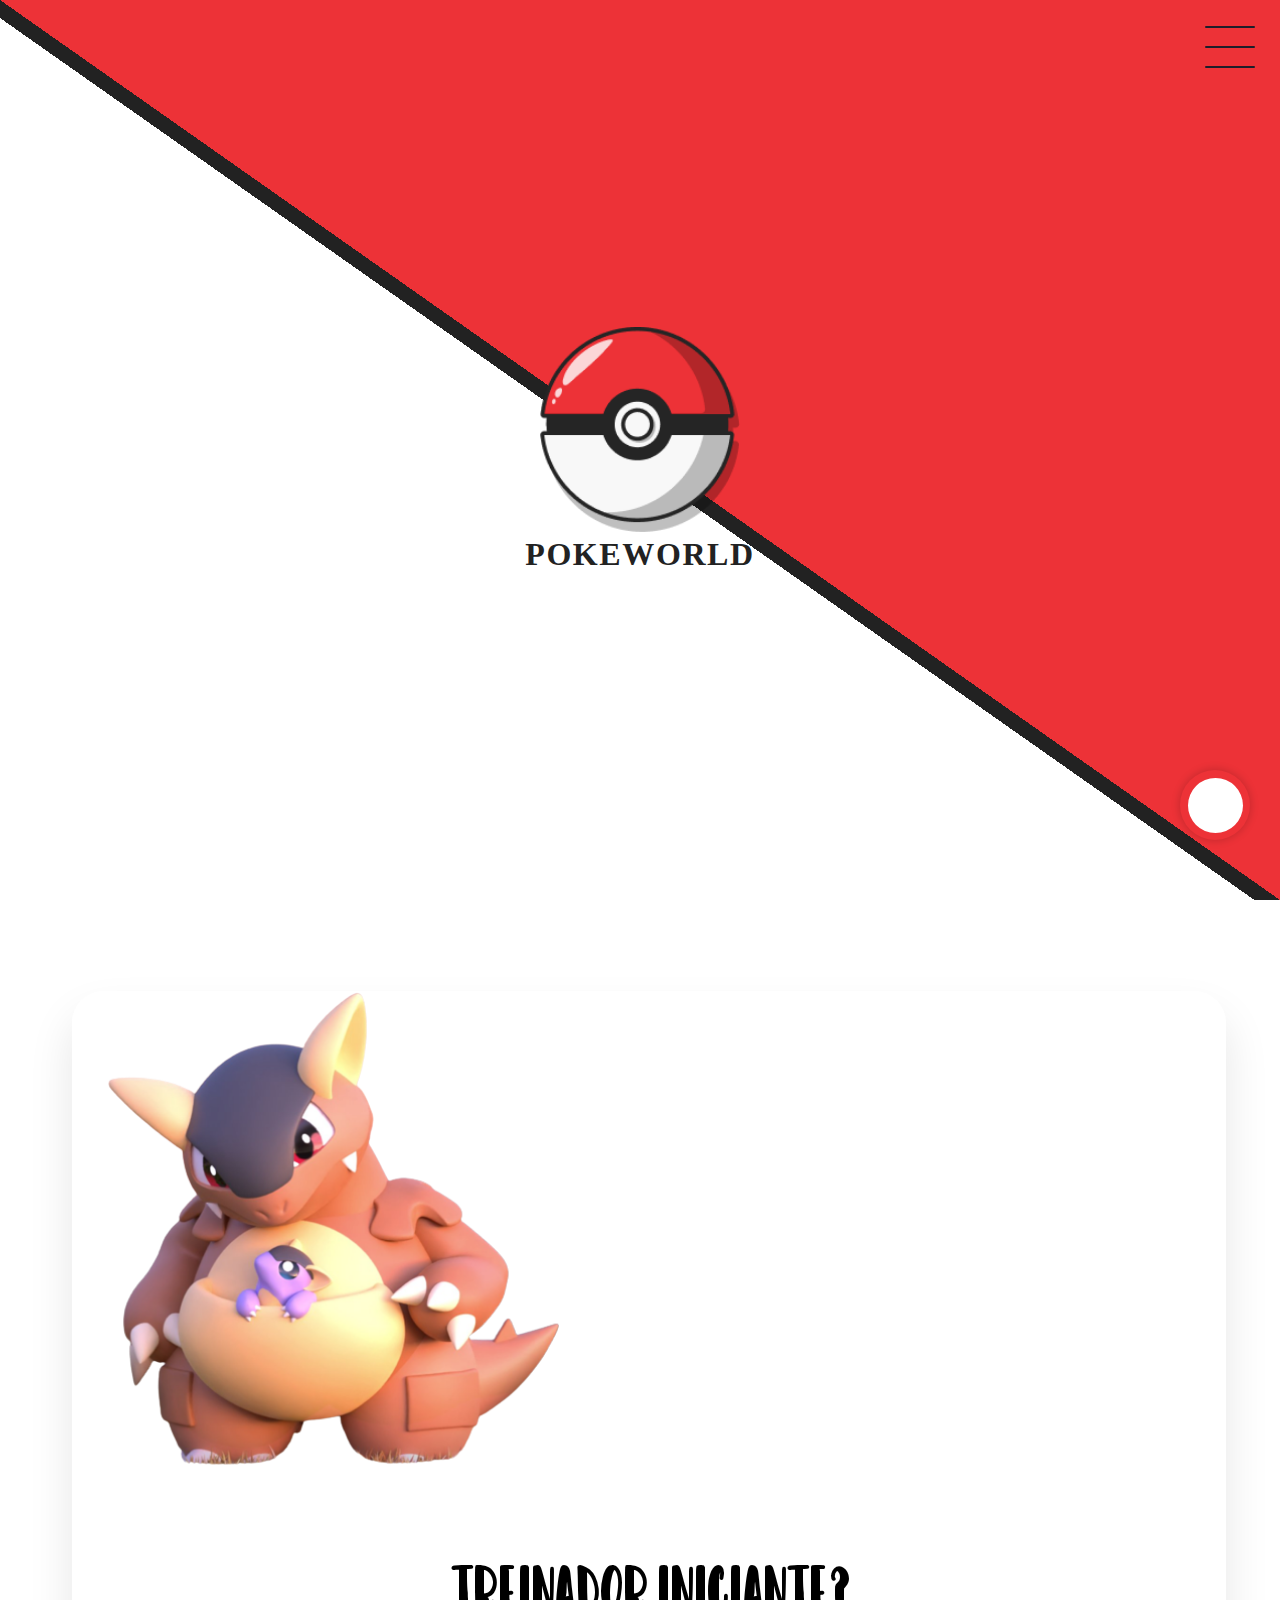
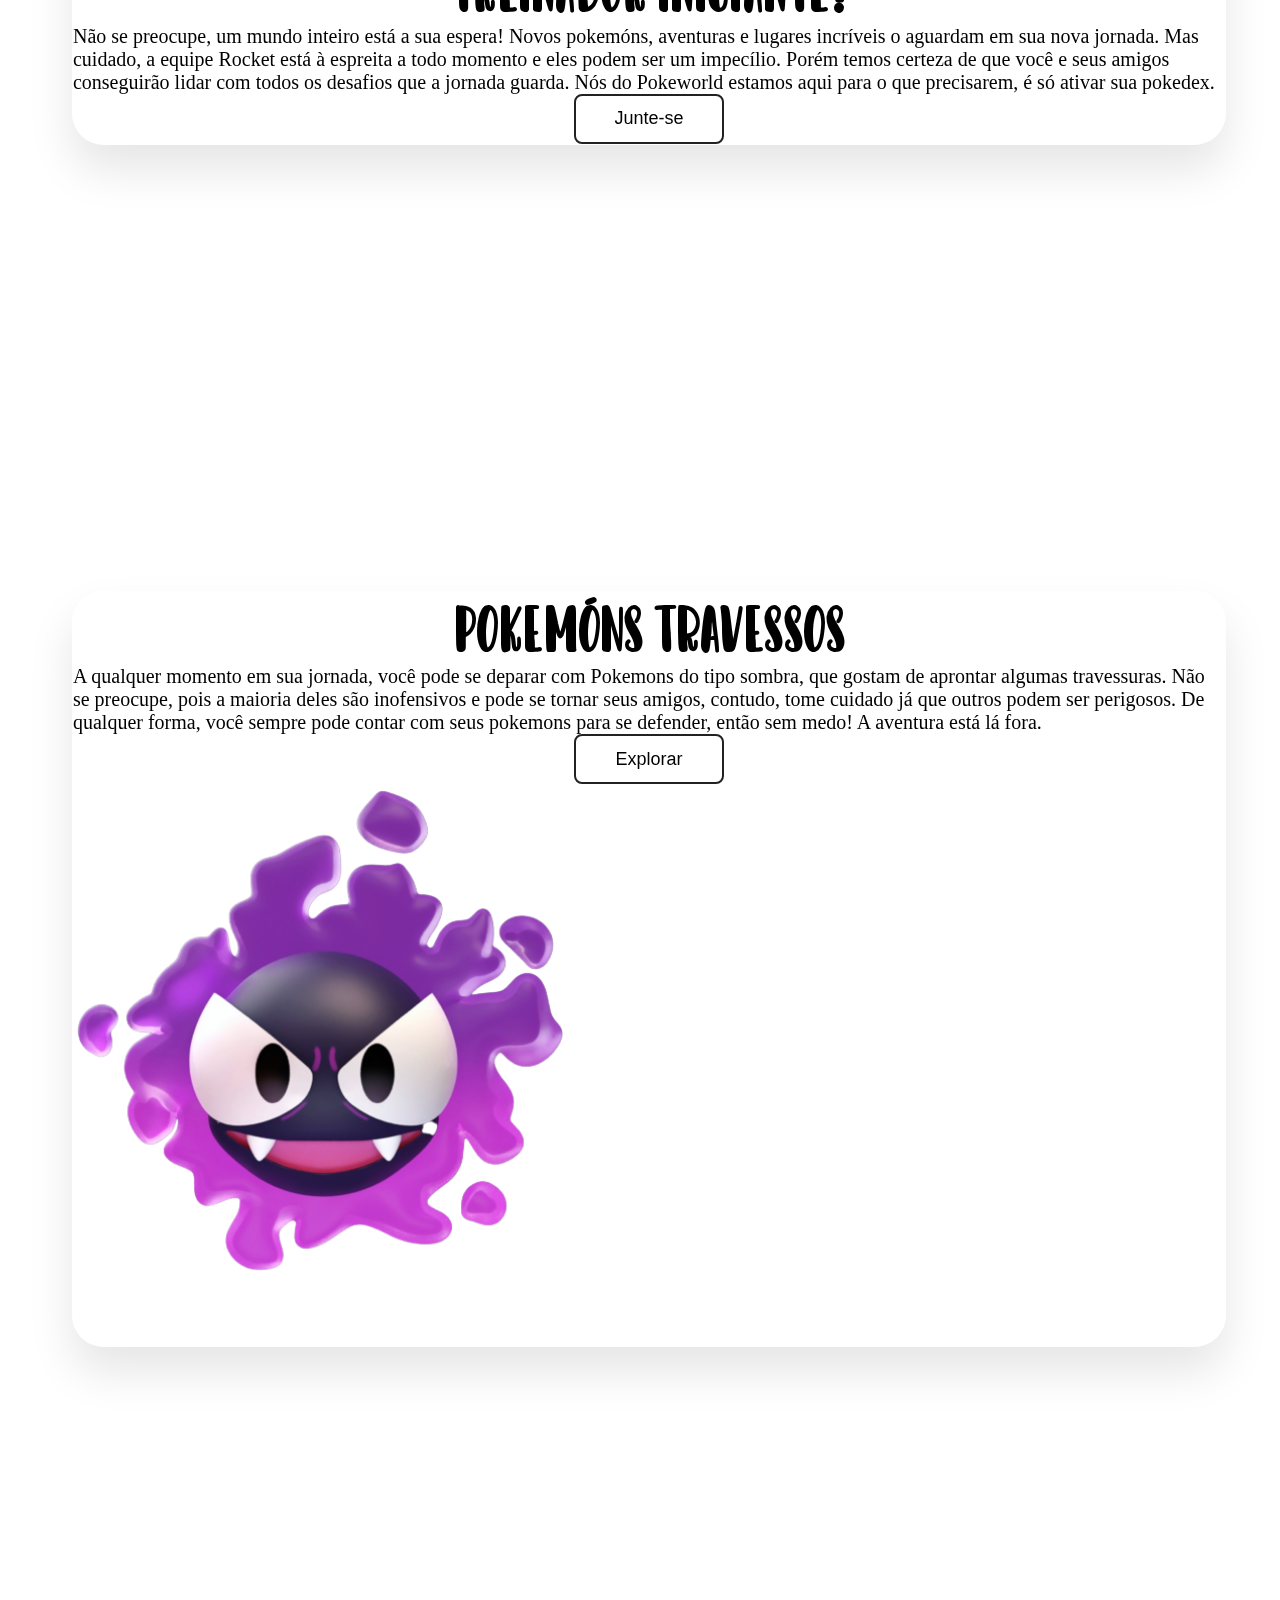
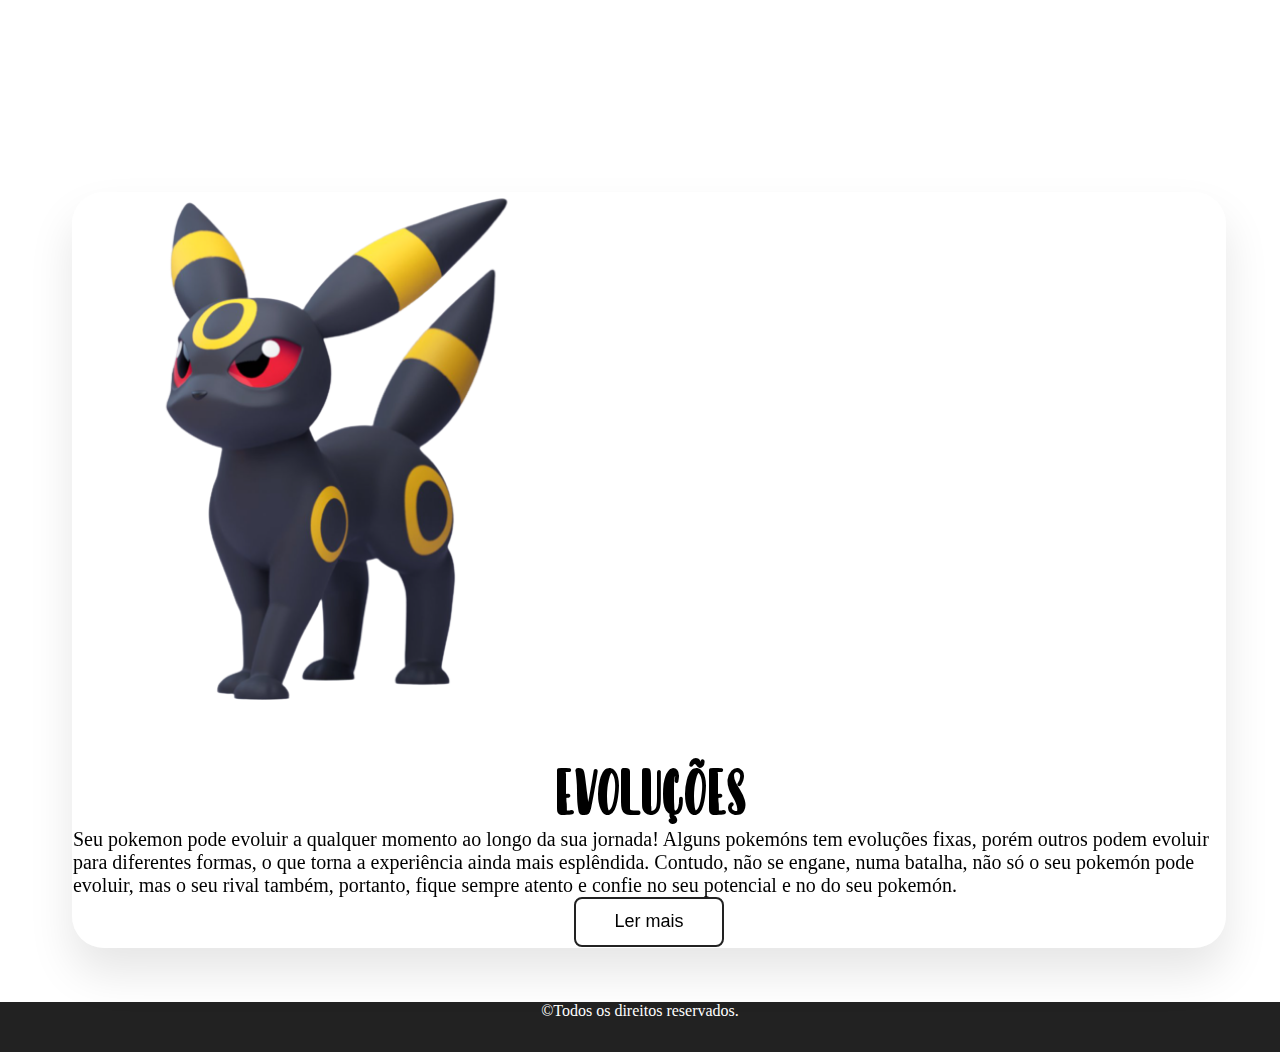
==== commit a3ec2ddb: "Atualizações 90% completo" ====
--- a/index.html
+++ b/index.html
@@ -30,28 +30,17 @@
 <body>
 
 
-  <div id="all">
-    <!--Inicio all-->
-
-    <!--<section id="splash">
-      Inicio splash
-
-      <div class="intro">
-
-        <h1 class="logo-intro">
-
-          <span class="pokeball"><img src="img/Pokeball.png" alt=""> <br> <span
-              class="pokeball text">Pokeworld</span></span>
-
-        </h1>
-
-      </div>
+  <div id="all"><!--Inicio all-->
+
+    <!--Inicio Progress bar-->
+    
+    <div id="progress">
+
+      <span id="progress-value"></span>
 
       <script src="js/main.js"></script>
 
-
-    </section>
-  Final splash-->
+  </div> <!--Final Progress bar-->
 
   <div class="checkbox_container">
     <div class="checkbox_wrapper">
@@ -78,7 +67,7 @@
       
       <div id="content_header">
 
-        <img src="img/Pokeball.png" class="ball"alt="" width="200">
+        <img src="img/Pokeball.png" class="ball" alt="" >
         <h1>Pokeworld</h1>
       </div>
 
--- a/css/estilo.css
+++ b/css/estilo.css
@@ -160,7 +160,7 @@
     width: 500px;
     margin-bottom: 50px;
 }
-.container{
+#all .container{
     margin: auto;
     border-radius: 32px;
     position: absolute;
@@ -186,6 +186,7 @@
 #cadastro .img2{
     position: absolute;
     left: -20px;
+    width:550px;
 }
 #cadastro .img1{
     position: absolute;
@@ -194,44 +195,6 @@
 }
 .center{
     text-align: center;
-}
-
-
-/*Splash screen*/
-.intro{
-    position: relative;
-    left: 0;
-    top: 0;
-    width: 100%;
-    height: 100vh;
-    background-color: #222;
-    transition: 1s;
-}
-.logo-intro{
-    position: absolute;
-    top: 40%;
-    left: 50%;
-    transform: translate(-50%, -50%);
-    color: #ffffff;
-}
-.text{
-    color: #ffffff;
-}
-.pokeball{
-    position: relative;
-    display: inline-block;
-    bottom: -20px;
-    opacity: 0;
-}
-.pokeball.active{
-    bottom: 0;
-    opacity: 1;
-    transition: ease-in-out 0.5s;
-}
-.pokeball.fade{
-    bottom: 150px;
-    opacity: 0;
-    transition: ease-in-out 0.5s;
 }
 
 /*----------Inicio Header-------*/
@@ -246,12 +209,16 @@
     background: linear-gradient(to top right,#ffffff 49%, #222 49% 50%, #ED3237 50%);
 }
 #content_header{
+    text-transform: uppercase;
     width: 300px;
     border-radius: 12px;
     padding: 30px 0px;
 }
 #content_header h1{
     color: #222;
+}
+.ball {
+    width: 200px;
 }
 
 /*------------Inicio Content-1-------------*/
@@ -278,6 +245,7 @@
     border-radius: 8px;
     width: 150px;
     height: 50px;
+    font-size: 18px;
     transition: .6s;
 }
 
@@ -311,6 +279,7 @@
     border-radius: 8px;
     width: 150px;
     height: 50px;
+    font-size: 18px;
     transition: .6s;
 }
 #content_2 button:hover{
@@ -342,6 +311,7 @@
     border-radius: 8px;
     width: 150px;
     height: 50px;
+    font-size: 18px;
     transition: .6s;
 }
 #content_3 button:hover{
@@ -362,7 +332,20 @@
     background-size: cover;
     height: 100vh;
 }
-
+#cadastro .container{
+    margin: auto;
+    border-radius: 32px;
+    position: absolute;
+    right: 9%;
+    backdrop-filter: blur(30px);
+    box-shadow: 0 25px 45px rgba(0, 0, 0, 0.1);
+    border: 1px solid rgba(255, 255, 255, 0.5);
+    border-right: 1px solid rgba(255, 255, 255, 0.2);
+    border-bottom: 1px solid rgba(255, 255, 255, 0.2);
+    background: rgba(255, 255, 255, 0.342);
+    animation: animate 10s linear infinite;
+    animation-delay: calc(-1s *var(--1));
+}
 #cadastro .container{
     margin-top: 20px;
     padding: 75px 40px 40px 40px;
@@ -380,9 +363,24 @@
 }
 
 #login .container{
+    margin: auto;
+    border-radius: 32px;
+    position: absolute;
+    right: 9%;
+    backdrop-filter: blur(30px);
+    box-shadow: 0 25px 45px rgba(0, 0, 0, 0.1);
+    border: 1px solid rgba(255, 255, 255, 0.5);
+    border-right: 1px solid rgba(255, 255, 255, 0.2);
+    border-bottom: 1px solid rgba(255, 255, 255, 0.2);
+    background: rgba(255, 255, 255, 0.342);
+    animation: animate 10s linear infinite;
+    animation-delay: calc(-1s *var(--1));
+}
+#login .container{
     margin-top: 80px;
     padding: 50px;
 }
+
 .title_log{
     text-transform: uppercase;
     position: absolute;
@@ -391,6 +389,13 @@
     display: flex;
     justify-content: center;
     align-items: center;
+}
+#buba{
+    width: 500px;
+}
+
+.title_log img{
+    width:100px;
 }
 
 .btn{
@@ -448,13 +453,6 @@
     position: absolute;
     display: inline-block;   
 }
-.title_log2 h2{
-    font-size: 60px;
-    font-family: "DearSunshine";
-    margin-left: 20px;
-    margin-top: 15px;
-    float: right;
-}
 
 /*------------Inicio ginasio----------------*/
 #ginasio{
@@ -498,10 +496,10 @@
 }
 #form_log{
     position: relative;
-    top: 25%;
+    top: 20%;
+    width: 505px;
 }
 .form2{
-    
     width: 80%;
     position: relative;
     height: 50px;
@@ -634,28 +632,52 @@
     
 }
 /* small*/
-@media (min-width: 575px) and (max-width: 767.98px){
-   
-}
-/*Medium*/
-@media (min-width: 768px) and (max-width: 991.98px){
-   
-}
-/*Large*/
-@media (min-width: 992px) and (max-width: 1199.98px){
+@media (min-width: 576px) and (max-width: 767.98px){
 
     #all img:not(.ball){
-        width: 390px;
+        position: relative;
+        left: 50px;
+        width: 290px;
         margin-bottom: 50px;
-    }
-
-     .container{
+        margin-top: 30px;  
+    }
+
+    #header{
+        width: 100%;
+        height: 100vh;
+        display: flex;
+        justify-content: center;
+        align-items: center;
+        text-align: center;
+        letter-spacing: 0.1rem;
+        background: linear-gradient(to top right,#ffffff 49%, #222 49% 50%, #ED3237 50%);
+    }
+
+    #content_header{
+        position: relative;
+        text-transform: uppercase;
+        top: 4%;
+        width: 300px;
+        border-radius: 12px;
+        padding: 30px 0px;
+    }
+
+    #content_header h1{
+        color: #222;
+        font-size: 20px;
+    }
+
+    .ball {
+        width: 150px;
+    }
+
+     #all .container{
         padding: 20px 50px;
-        width: 80%;
+        width: 87%;
         margin: auto;
         border-radius: 32px;
         position: absolute;
-        left: 9%;
+        left: 7%;
         backdrop-filter: blur(30px);
         box-shadow: 0 25px 45px rgba(0, 0, 0, 0.1);
         border: 1px solid rgba(255, 255, 255, 0.5);
@@ -665,6 +687,7 @@
         animation: animate 10s linear infinite;
         animation-delay: calc(-1s *var(--1));
     }
+
     .content_1{
         height: 100vh;
         display: flex;
@@ -675,19 +698,20 @@
     .content_1 h2{
         text-align: center;
         font-family: "DearSunshine";
-        font-size: 50px;
+        font-size: 40px;
     }
     .content_1 p{
         font-family: "AlmondNougat";
-        font-size: 16px;
+        font-size: 13px;
     }
     
     .content_1 button{
         background-color: transparent;
         border: 2px solid #222;
         border-radius: 8px;
-        width: 150px;
-        height: 50px;
+        font-size: 12px;
+        width: 80px;
+        height: 30px;
         transition: .6s;
     }
     
@@ -697,16 +721,65 @@
         color: #ffffff;
         border: none;
     }
-    
-}
-/*Extra large*/
-@media (min-width: 1200px){
-
-    .container{
+
+    #content_2 h2{
+        text-align: center;
+        font-family: "DearSunshine";
+        font-size: 40px;
+    }
+    #content_2 p{
+        font-family: "AlmondNougat";
+        font-size: 13px;
+    }
+    #content_2 button{
+        background-color: transparent;
+        border: 2px solid #222;
+        border-radius: 8px;
+        font-size: 12px;
+        width: 80px;
+        height: 30px;
+        transition: .6s;
+    }
+    #content_2 button:hover{
+        cursor: pointer;
+        background-color: #ED3237;
+        color: #ffffff;
+        border: none;
+    }
+
+    #content_3 h2{
+        text-align: center;
+        font-family: "DearSunshine";
+        font-size: 40px;
+    }
+    #content_3 p{
+        font-family: "AlmondNougat";
+        font-size: 13px;
+    }
+
+    #content_3 button{
+
+        background-color: transparent;
+        border: 2px solid #222;
+        border-radius: 8px;
+        font-size: 12px;
+        width: 80px;
+        height: 30px;
+        transition: .6s;
+    }
+    #content_3 button:hover{
+        cursor: pointer;
+        background-color: #ED3237;
+        color: #ffffff;
+        border: none;
+    }
+    #login .container{
         margin: auto;
+        width: 90%;
         border-radius: 32px;
         position: absolute;
-        left: 9%;
+        top: 2%;
+        left: 5%;
         backdrop-filter: blur(30px);
         box-shadow: 0 25px 45px rgba(0, 0, 0, 0.1);
         border: 1px solid rgba(255, 255, 255, 0.5);
@@ -716,5 +789,561 @@
         animation: animate 10s linear infinite;
         animation-delay: calc(-1s *var(--1));
     }
-    
-}
+
+    #buba{
+        width: 300px;
+        position: relative;
+        left: 15%;
+        top: -40px; 
+    }
+    .title_log img{
+        width:70px;
+        position: absolute;
+        top: 15px;
+        right: 5px;
+    }
+    #form_log{
+        position: relative;
+        left: 2%;
+        top: 10%;
+        width: 400px;
+        height: 240px;
+    }
+    .form{ 
+        width: 80%;
+        position: relative;
+        height: 50px;
+        overflow: hidden;
+        margin: 10px 0px 10px 30px;
+    }
+    .btn{
+        border: 2px solid #719B39;
+        background: none;
+        padding: 7px 15px;
+        font-size: 14px;
+        cursor: pointer;
+        font-family:'Trebuchet MS', 'Lucida Sans Unicode', 'Lucida Grande', 'Lucida Sans', Arial, sans-serif;
+        margin: 10px;
+        transition: 0.8s;
+        position: relative;
+        overflow: hidden;
+        z-index: 2;
+    }
+    
+
+
+    #cadastro .container{
+        margin: auto;
+        width: 90%;
+        height: 80%;
+        border-radius: 32px;
+        position: absolute;
+        top: 10%;
+        left: 5%;
+        backdrop-filter: blur(30px);
+        box-shadow: 0 25px 45px rgba(0, 0, 0, 0.1);
+        border: 1px solid rgba(255, 255, 255, 0.5);
+        border-right: 1px solid rgba(255, 255, 255, 0.2);
+        border-bottom: 1px solid rgba(255, 255, 255, 0.2);
+        background: rgba(255, 255, 255, 0.342);
+        animation: animate 10s linear infinite;
+        animation-delay: calc(-1s *var(--1));
+    }
+     
+   
+}
+/*Medium*/
+@media (min-width: 768px) and (max-width: 991.98px){
+
+    #all img:not(.ball){
+        width: 290px;
+        margin-bottom: 50px;
+        
+    }
+
+    #header{
+        width: 100%;
+        height: 100vh;
+        display: flex;
+        justify-content: center;
+        align-items: center;
+        text-align: center;
+        letter-spacing: 0.1rem;
+        background: linear-gradient(to top right,#ffffff 49%, #222 49% 50%, #ED3237 50%);
+    }
+    #content_header{
+        position: relative;
+        text-transform: uppercase;
+        top: 5%;
+        width: 300px;
+        border-radius: 12px;
+        padding: 30px 0px;
+    }
+    #content_header h1{
+        color: #222;
+    }
+    .ball {
+        width: 200px;
+    }
+
+    .container{
+        padding: 20px 50px;
+        width: 87%;
+        margin: auto;
+        border-radius: 32px;
+        position: absolute;
+        left: 7%;
+        backdrop-filter: blur(30px);
+        box-shadow: 0 25px 45px rgba(0, 0, 0, 0.1);
+        border: 1px solid rgba(255, 255, 255, 0.5);
+        border-right: 1px solid rgba(255, 255, 255, 0.2);
+        border-bottom: 1px solid rgba(255, 255, 255, 0.2);
+        background: rgba(255, 255, 255, 0.342);
+        animation: animate 10s linear infinite;
+        animation-delay: calc(-1s *var(--1));
+    }
+    .content_1{
+        height: 100vh;
+        display: flex;
+        justify-content: center;
+        align-items: center; 
+    }
+    
+    .content_1 h2{
+        text-align: center;
+        font-family: "DearSunshine";
+        font-size: 40px;
+    }
+    .content_1 p{
+        font-family: "AlmondNougat";
+        font-size: 13px;
+    }
+    
+    .content_1 button{
+        background-color: transparent;
+        border: 2px solid #222;
+        border-radius: 8px;
+        font-size: 12px;
+        width: 80px;
+        height: 30px;
+        transition: .6s;
+    }
+    
+    .content_1 button:hover{
+        cursor: pointer;
+        background-color: #ED3237;
+        color: #ffffff;
+        border: none;
+    }
+
+    #content_2 h2{
+        text-align: center;
+        font-family: "DearSunshine";
+        font-size: 40px;
+    }
+    #content_2 p{
+        font-family: "AlmondNougat";
+        font-size: 13px;
+    }
+    #content_2 button{
+        background-color: transparent;
+        border: 2px solid #222;
+        border-radius: 8px;
+        font-size: 12px;
+        width: 80px;
+        height: 30px;
+        transition: .6s;
+    }
+    #content_2 button:hover{
+        cursor: pointer;
+        background-color: #ED3237;
+        color: #ffffff;
+        border: none;
+    }
+
+    #content_3 h2{
+        text-align: center;
+        font-family: "DearSunshine";
+        font-size: 40px;
+    }
+    #content_3 p{
+        font-family: "AlmondNougat";
+        font-size: 13px;
+    }
+
+    #content_3 button{
+
+        background-color: transparent;
+        border: 2px solid #222;
+        border-radius: 8px;
+        font-size: 12px;
+        width: 80px;
+        height: 30px;
+        transition: .6s;
+    }
+    #content_3 button:hover{
+        cursor: pointer;
+        background-color: #ED3237;
+        color: #ffffff;
+        border: none;
+    }
+
+    form{
+        position: relative;
+        right: 265px;
+        width: 500px;
+        margin-top: auto;
+        background-color: #ffffff;
+        padding: 30px;
+        border-radius: 20px;
+    }
+    #form_log{
+        position: relative;
+        top: 20%;
+        width: 500px;
+        height: 320px;
+    }
+    .form2{
+        width: 80%;
+        position: relative;
+        height: 50px;
+        overflow: hidden;
+        margin: 10px 0px;
+    }
+    .title_log2{
+        position: absolute;
+        left: 18px;     
+    }
+    #cadastro .img2{
+        display: none;
+    }
+
+    #login .container{
+        margin: auto;
+        width: 90%;
+        height: 80%;
+        border-radius: 32px;
+        position: absolute;
+        top: 10%;
+        left: 5%;
+        backdrop-filter: blur(30px);
+        box-shadow: 0 25px 45px rgba(0, 0, 0, 0.1);
+        border: 1px solid rgba(255, 255, 255, 0.5);
+        border-right: 1px solid rgba(255, 255, 255, 0.2);
+        border-bottom: 1px solid rgba(255, 255, 255, 0.2);
+        background: rgba(255, 255, 255, 0.342);
+        animation: animate 10s linear infinite;
+        animation-delay: calc(-1s *var(--1));
+    }
+    #buba {
+        display: none;
+        /* width: 300px;
+        margin-bottom: 200px;
+        position: relative;
+        left: 50%;
+        top: -50px; */
+    }
+    .form input{
+        padding-top: 0px;
+    }
+   
+     
+}
+/*Large*/
+@media (min-width: 992px) and (max-width: 1199.98px){
+
+    #all img:not(.ball){
+        width: 390px;
+        margin-bottom: 50px;
+    }
+
+    #header{
+        width: 100%;
+        height: 100vh;
+        display: flex;
+        justify-content: center;
+        align-items: center;
+        text-align: center;
+        letter-spacing: 0.1rem;
+        background: linear-gradient(to top right,#ffffff 49%, #222 49% 50%, #ED3237 50%);
+    }
+    #content_header{
+        position: relative;
+        text-transform: uppercase;
+        top: 5%;
+        width: 300px;
+        border-radius: 12px;
+        padding: 30px 0px;
+    }
+    #content_header h1{
+        color: #222;
+    }
+    .ball {
+        width: 200px;
+    }
+
+     #all .container{
+        padding: 20px 50px;
+        width: 87%;
+        margin: auto;
+        border-radius: 32px;
+        position: absolute;
+        left: 7%;
+        backdrop-filter: blur(30px);
+        box-shadow: 0 25px 45px rgba(0, 0, 0, 0.1);
+        border: 1px solid rgba(255, 255, 255, 0.5);
+        border-right: 1px solid rgba(255, 255, 255, 0.2);
+        border-bottom: 1px solid rgba(255, 255, 255, 0.2);
+        background: rgba(255, 255, 255, 0.342);
+        animation: animate 10s linear infinite;
+        animation-delay: calc(-1s *var(--1));
+    }
+    .content_1{
+        height: 100vh;
+        display: flex;
+        justify-content: center;
+        align-items: center; 
+    }
+    
+    .content_1 h2{
+        text-align: center;
+        font-family: "DearSunshine";
+        font-size: 50px;
+    }
+    .content_1 p{
+        font-family: "AlmondNougat";
+        font-size: 16px;
+    }
+    
+    .content_1 button{
+        background-color: transparent;
+        border: 2px solid #222;
+        border-radius: 8px;
+        font-size: 14px;
+        width: 80px;
+        height: 40px;
+        transition: .6s;
+    }
+    
+    .content_1 button:hover{
+        cursor: pointer;
+        background-color: #ED3237;
+        color: #ffffff;
+        border: none;
+    }
+
+    #content_2 h2{
+        text-align: center;
+        font-family: "DearSunshine";
+        font-size: 50px;
+    }
+    #content_2 p{
+        font-family: "AlmondNougat";
+        font-size: 16px;
+    }
+    #content_2 button{
+        background-color: transparent;
+        border: 2px solid #222;
+        border-radius: 8px;
+        font-size: 14px;
+        width: 80px;
+        height: 40px;
+        transition: .6s;
+    }
+    #content_2 button:hover{
+        cursor: pointer;
+        background-color: #ED3237;
+        color: #ffffff;
+        border: none;
+    }
+
+    #content_3 h2{
+        text-align: center;
+        font-family: "DearSunshine";
+        font-size: 50px;
+    }
+    #content_3 p{
+        font-family: "AlmondNougat";
+        font-size: 16px;
+    }
+
+    #content_3 button{
+
+        background-color: transparent;
+        border: 2px solid #222;
+        border-radius: 8px;
+        font-size: 14px;
+        width: 80px;
+        height: 40px;
+        transition: .6s;
+    }
+    #content_3 button:hover{
+        cursor: pointer;
+        background-color: #ED3237;
+        color: #ffffff;
+        border: none;
+    }
+
+    #login .container{
+        margin: auto;
+        width: 90%;
+        border-radius: 32px;
+        position: absolute;
+        top: 10%;
+        left: 5%;
+        backdrop-filter: blur(30px);
+        box-shadow: 0 25px 45px rgba(0, 0, 0, 0.1);
+        border: 1px solid rgba(255, 255, 255, 0.5);
+        border-right: 1px solid rgba(255, 255, 255, 0.2);
+        border-bottom: 1px solid rgba(255, 255, 255, 0.2);
+        background: rgba(255, 255, 255, 0.342);
+        animation: animate 10s linear infinite;
+        animation-delay: calc(-1s *var(--1));
+    }
+
+    #buba {
+        width: 400px;
+    }
+   
+    .title_log{
+        position: absolute;
+        top: -50px;
+        right: 35%;
+        display: flex;
+        justify-content: center;
+        align-items: center;
+    }
+    .btn{
+        border: 2px solid #719B39;
+        background: none;
+        padding: 10px 20px;
+        font-size: 15px;
+        cursor: pointer;
+        font-family:'Trebuchet MS', 'Lucida Sans Unicode', 'Lucida Grande', 'Lucida Sans', Arial, sans-serif;
+        margin: 10px;
+        transition: 0.8s;
+        position: relative;
+        overflow: hidden;
+        z-index: 2;
+    }
+
+    #cadastro .container{
+        margin: auto;
+        width: 90%;
+        border-radius: 32px;
+        position: absolute;
+        top: 3%;
+        left: 6%;
+        backdrop-filter: blur(30px);
+        box-shadow: 0 25px 45px rgba(0, 0, 0, 0.1);
+        border: 1px solid rgba(255, 255, 255, 0.5);
+        border-right: 1px solid rgba(255, 255, 255, 0.2);
+        border-bottom: 1px solid rgba(255, 255, 255, 0.2);
+        background: rgba(255, 255, 255, 0.342);
+        animation: animate 10s linear infinite;
+    }
+
+    #cadastro .img2{
+        position: absolute;
+        left: -20px;
+        width: 450px;
+    }
+    .title_log2{
+        position: absolute;
+        left: -25px;     
+    }
+    
+    .form2{
+        width: 80%;
+        position: relative;
+        height: 50px;
+        overflow: hidden;
+        margin: 10px 0px;
+    }
+    
+}
+/*Extra large*/
+@media (min-width: 1200px){
+
+
+    #all .container{
+        margin: auto;
+        width: 90%;
+        border-radius: 32px;
+        position: relative;
+        top: 2%;
+        left: 0.7%;
+        backdrop-filter: blur(30px);
+        box-shadow: 0 25px 45px rgba(0, 0, 0, 0.1);
+        border: 1px solid rgba(255, 255, 255, 0.5);
+        border-right: 1px solid rgba(255, 255, 255, 0.2);
+        border-bottom: 1px solid rgba(255, 255, 255, 0.2);
+        background: rgba(255, 255, 255, 0.342);
+        animation: animate 10s linear infinite;
+        animation-delay: calc(-1s *var(--1));
+    }
+
+    #login .container{
+        margin: auto;
+        width: 90%;
+        border-radius: 32px;
+        position: absolute;
+        top: 10%;
+        left: 5%;
+        backdrop-filter: blur(30px);
+        box-shadow: 0 25px 45px rgba(0, 0, 0, 0.1);
+        border: 1px solid rgba(255, 255, 255, 0.5);
+        border-right: 1px solid rgba(255, 255, 255, 0.2);
+        border-bottom: 1px solid rgba(255, 255, 255, 0.2);
+        background: rgba(255, 255, 255, 0.342);
+        animation: animate 10s linear infinite;
+        animation-delay: calc(-1s *var(--1));
+    }
+
+    #cadastro .container{
+        margin: auto;
+        width: 90%;
+        border-radius: 32px;
+        position: absolute;
+        top: 3%;
+        left: 6%;
+        backdrop-filter: blur(30px);
+        box-shadow: 0 25px 45px rgba(0, 0, 0, 0.1);
+        border: 1px solid rgba(255, 255, 255, 0.5);
+        border-right: 1px solid rgba(255, 255, 255, 0.2);
+        border-bottom: 1px solid rgba(255, 255, 255, 0.2);
+        background: rgba(255, 255, 255, 0.342);
+        animation: animate 10s linear infinite;
+    }
+
+    .title_log2{
+        position: absolute;
+        left: 20px;
+          
+    }
+}
+
+/*-------------Progress bar---------------*/
+#progress{
+    height: 70px;
+    width: 70px;
+    border-radius: 50%;
+    position: fixed;
+    bottom: 60px;
+    right: 30px;
+    box-shadow: 0 0 10px rgba(0, 0, 0, 0.2);
+    display: grid;
+    place-items: center;
+    z-index: 200;
+}
+#progress-value{
+    display: block;
+    height: calc(100% - 15px);
+    width: calc(100% - 15px);
+    background-color: #ffffff;
+    border-radius: 50%;
+    display: grid;
+    place-items: center;
+    font-weight: 500;
+    z-index: 201;
+}
--- a/css/estilo.css
+++ b/css/estilo.css
@@ -160,7 +160,7 @@
     width: 500px;
     margin-bottom: 50px;
 }
-.container{
+#all .container{
     margin: auto;
     border-radius: 32px;
     position: absolute;
@@ -186,6 +186,7 @@
 #cadastro .img2{
     position: absolute;
     left: -20px;
+    width:550px;
 }
 #cadastro .img1{
     position: absolute;
@@ -194,44 +195,6 @@
 }
 .center{
     text-align: center;
-}
-
-
-/*Splash screen*/
-.intro{
-    position: relative;
-    left: 0;
-    top: 0;
-    width: 100%;
-    height: 100vh;
-    background-color: #222;
-    transition: 1s;
-}
-.logo-intro{
-    position: absolute;
-    top: 40%;
-    left: 50%;
-    transform: translate(-50%, -50%);
-    color: #ffffff;
-}
-.text{
-    color: #ffffff;
-}
-.pokeball{
-    position: relative;
-    display: inline-block;
-    bottom: -20px;
-    opacity: 0;
-}
-.pokeball.active{
-    bottom: 0;
-    opacity: 1;
-    transition: ease-in-out 0.5s;
-}
-.pokeball.fade{
-    bottom: 150px;
-    opacity: 0;
-    transition: ease-in-out 0.5s;
 }
 
 /*----------Inicio Header-------*/
@@ -246,12 +209,16 @@
     background: linear-gradient(to top right,#ffffff 49%, #222 49% 50%, #ED3237 50%);
 }
 #content_header{
+    text-transform: uppercase;
     width: 300px;
     border-radius: 12px;
     padding: 30px 0px;
 }
 #content_header h1{
     color: #222;
+}
+.ball {
+    width: 200px;
 }
 
 /*------------Inicio Content-1-------------*/
@@ -278,6 +245,7 @@
     border-radius: 8px;
     width: 150px;
     height: 50px;
+    font-size: 18px;
     transition: .6s;
 }
 
@@ -311,6 +279,7 @@
     border-radius: 8px;
     width: 150px;
     height: 50px;
+    font-size: 18px;
     transition: .6s;
 }
 #content_2 button:hover{
@@ -342,6 +311,7 @@
     border-radius: 8px;
     width: 150px;
     height: 50px;
+    font-size: 18px;
     transition: .6s;
 }
 #content_3 button:hover{
@@ -362,7 +332,20 @@
     background-size: cover;
     height: 100vh;
 }
-
+#cadastro .container{
+    margin: auto;
+    border-radius: 32px;
+    position: absolute;
+    right: 9%;
+    backdrop-filter: blur(30px);
+    box-shadow: 0 25px 45px rgba(0, 0, 0, 0.1);
+    border: 1px solid rgba(255, 255, 255, 0.5);
+    border-right: 1px solid rgba(255, 255, 255, 0.2);
+    border-bottom: 1px solid rgba(255, 255, 255, 0.2);
+    background: rgba(255, 255, 255, 0.342);
+    animation: animate 10s linear infinite;
+    animation-delay: calc(-1s *var(--1));
+}
 #cadastro .container{
     margin-top: 20px;
     padding: 75px 40px 40px 40px;
@@ -380,9 +363,24 @@
 }
 
 #login .container{
+    margin: auto;
+    border-radius: 32px;
+    position: absolute;
+    right: 9%;
+    backdrop-filter: blur(30px);
+    box-shadow: 0 25px 45px rgba(0, 0, 0, 0.1);
+    border: 1px solid rgba(255, 255, 255, 0.5);
+    border-right: 1px solid rgba(255, 255, 255, 0.2);
+    border-bottom: 1px solid rgba(255, 255, 255, 0.2);
+    background: rgba(255, 255, 255, 0.342);
+    animation: animate 10s linear infinite;
+    animation-delay: calc(-1s *var(--1));
+}
+#login .container{
     margin-top: 80px;
     padding: 50px;
 }
+
 .title_log{
     text-transform: uppercase;
     position: absolute;
@@ -391,6 +389,13 @@
     display: flex;
     justify-content: center;
     align-items: center;
+}
+#buba{
+    width: 500px;
+}
+
+.title_log img{
+    width:100px;
 }
 
 .btn{
@@ -448,13 +453,6 @@
     position: absolute;
     display: inline-block;   
 }
-.title_log2 h2{
-    font-size: 60px;
-    font-family: "DearSunshine";
-    margin-left: 20px;
-    margin-top: 15px;
-    float: right;
-}
 
 /*------------Inicio ginasio----------------*/
 #ginasio{
@@ -498,10 +496,10 @@
 }
 #form_log{
     position: relative;
-    top: 25%;
+    top: 20%;
+    width: 505px;
 }
 .form2{
-    
     width: 80%;
     position: relative;
     height: 50px;
@@ -634,28 +632,52 @@
     
 }
 /* small*/
-@media (min-width: 575px) and (max-width: 767.98px){
-   
-}
-/*Medium*/
-@media (min-width: 768px) and (max-width: 991.98px){
-   
-}
-/*Large*/
-@media (min-width: 992px) and (max-width: 1199.98px){
+@media (min-width: 576px) and (max-width: 767.98px){
 
     #all img:not(.ball){
-        width: 390px;
+        position: relative;
+        left: 50px;
+        width: 290px;
         margin-bottom: 50px;
-    }
-
-     .container{
+        margin-top: 30px;  
+    }
+
+    #header{
+        width: 100%;
+        height: 100vh;
+        display: flex;
+        justify-content: center;
+        align-items: center;
+        text-align: center;
+        letter-spacing: 0.1rem;
+        background: linear-gradient(to top right,#ffffff 49%, #222 49% 50%, #ED3237 50%);
+    }
+
+    #content_header{
+        position: relative;
+        text-transform: uppercase;
+        top: 4%;
+        width: 300px;
+        border-radius: 12px;
+        padding: 30px 0px;
+    }
+
+    #content_header h1{
+        color: #222;
+        font-size: 20px;
+    }
+
+    .ball {
+        width: 150px;
+    }
+
+     #all .container{
         padding: 20px 50px;
-        width: 80%;
+        width: 87%;
         margin: auto;
         border-radius: 32px;
         position: absolute;
-        left: 9%;
+        left: 7%;
         backdrop-filter: blur(30px);
         box-shadow: 0 25px 45px rgba(0, 0, 0, 0.1);
         border: 1px solid rgba(255, 255, 255, 0.5);
@@ -665,6 +687,7 @@
         animation: animate 10s linear infinite;
         animation-delay: calc(-1s *var(--1));
     }
+
     .content_1{
         height: 100vh;
         display: flex;
@@ -675,19 +698,20 @@
     .content_1 h2{
         text-align: center;
         font-family: "DearSunshine";
-        font-size: 50px;
+        font-size: 40px;
     }
     .content_1 p{
         font-family: "AlmondNougat";
-        font-size: 16px;
+        font-size: 13px;
     }
     
     .content_1 button{
         background-color: transparent;
         border: 2px solid #222;
         border-radius: 8px;
-        width: 150px;
-        height: 50px;
+        font-size: 12px;
+        width: 80px;
+        height: 30px;
         transition: .6s;
     }
     
@@ -697,16 +721,65 @@
         color: #ffffff;
         border: none;
     }
-    
-}
-/*Extra large*/
-@media (min-width: 1200px){
-
-    .container{
+
+    #content_2 h2{
+        text-align: center;
+        font-family: "DearSunshine";
+        font-size: 40px;
+    }
+    #content_2 p{
+        font-family: "AlmondNougat";
+        font-size: 13px;
+    }
+    #content_2 button{
+        background-color: transparent;
+        border: 2px solid #222;
+        border-radius: 8px;
+        font-size: 12px;
+        width: 80px;
+        height: 30px;
+        transition: .6s;
+    }
+    #content_2 button:hover{
+        cursor: pointer;
+        background-color: #ED3237;
+        color: #ffffff;
+        border: none;
+    }
+
+    #content_3 h2{
+        text-align: center;
+        font-family: "DearSunshine";
+        font-size: 40px;
+    }
+    #content_3 p{
+        font-family: "AlmondNougat";
+        font-size: 13px;
+    }
+
+    #content_3 button{
+
+        background-color: transparent;
+        border: 2px solid #222;
+        border-radius: 8px;
+        font-size: 12px;
+        width: 80px;
+        height: 30px;
+        transition: .6s;
+    }
+    #content_3 button:hover{
+        cursor: pointer;
+        background-color: #ED3237;
+        color: #ffffff;
+        border: none;
+    }
+    #login .container{
         margin: auto;
+        width: 90%;
         border-radius: 32px;
         position: absolute;
-        left: 9%;
+        top: 2%;
+        left: 5%;
         backdrop-filter: blur(30px);
         box-shadow: 0 25px 45px rgba(0, 0, 0, 0.1);
         border: 1px solid rgba(255, 255, 255, 0.5);
@@ -716,5 +789,561 @@
         animation: animate 10s linear infinite;
         animation-delay: calc(-1s *var(--1));
     }
-    
-}
+
+    #buba{
+        width: 300px;
+        position: relative;
+        left: 15%;
+        top: -40px; 
+    }
+    .title_log img{
+        width:70px;
+        position: absolute;
+        top: 15px;
+        right: 5px;
+    }
+    #form_log{
+        position: relative;
+        left: 2%;
+        top: 10%;
+        width: 400px;
+        height: 240px;
+    }
+    .form{ 
+        width: 80%;
+        position: relative;
+        height: 50px;
+        overflow: hidden;
+        margin: 10px 0px 10px 30px;
+    }
+    .btn{
+        border: 2px solid #719B39;
+        background: none;
+        padding: 7px 15px;
+        font-size: 14px;
+        cursor: pointer;
+        font-family:'Trebuchet MS', 'Lucida Sans Unicode', 'Lucida Grande', 'Lucida Sans', Arial, sans-serif;
+        margin: 10px;
+        transition: 0.8s;
+        position: relative;
+        overflow: hidden;
+        z-index: 2;
+    }
+    
+
+
+    #cadastro .container{
+        margin: auto;
+        width: 90%;
+        height: 80%;
+        border-radius: 32px;
+        position: absolute;
+        top: 10%;
+        left: 5%;
+        backdrop-filter: blur(30px);
+        box-shadow: 0 25px 45px rgba(0, 0, 0, 0.1);
+        border: 1px solid rgba(255, 255, 255, 0.5);
+        border-right: 1px solid rgba(255, 255, 255, 0.2);
+        border-bottom: 1px solid rgba(255, 255, 255, 0.2);
+        background: rgba(255, 255, 255, 0.342);
+        animation: animate 10s linear infinite;
+        animation-delay: calc(-1s *var(--1));
+    }
+     
+   
+}
+/*Medium*/
+@media (min-width: 768px) and (max-width: 991.98px){
+
+    #all img:not(.ball){
+        width: 290px;
+        margin-bottom: 50px;
+        
+    }
+
+    #header{
+        width: 100%;
+        height: 100vh;
+        display: flex;
+        justify-content: center;
+        align-items: center;
+        text-align: center;
+        letter-spacing: 0.1rem;
+        background: linear-gradient(to top right,#ffffff 49%, #222 49% 50%, #ED3237 50%);
+    }
+    #content_header{
+        position: relative;
+        text-transform: uppercase;
+        top: 5%;
+        width: 300px;
+        border-radius: 12px;
+        padding: 30px 0px;
+    }
+    #content_header h1{
+        color: #222;
+    }
+    .ball {
+        width: 200px;
+    }
+
+    .container{
+        padding: 20px 50px;
+        width: 87%;
+        margin: auto;
+        border-radius: 32px;
+        position: absolute;
+        left: 7%;
+        backdrop-filter: blur(30px);
+        box-shadow: 0 25px 45px rgba(0, 0, 0, 0.1);
+        border: 1px solid rgba(255, 255, 255, 0.5);
+        border-right: 1px solid rgba(255, 255, 255, 0.2);
+        border-bottom: 1px solid rgba(255, 255, 255, 0.2);
+        background: rgba(255, 255, 255, 0.342);
+        animation: animate 10s linear infinite;
+        animation-delay: calc(-1s *var(--1));
+    }
+    .content_1{
+        height: 100vh;
+        display: flex;
+        justify-content: center;
+        align-items: center; 
+    }
+    
+    .content_1 h2{
+        text-align: center;
+        font-family: "DearSunshine";
+        font-size: 40px;
+    }
+    .content_1 p{
+        font-family: "AlmondNougat";
+        font-size: 13px;
+    }
+    
+    .content_1 button{
+        background-color: transparent;
+        border: 2px solid #222;
+        border-radius: 8px;
+        font-size: 12px;
+        width: 80px;
+        height: 30px;
+        transition: .6s;
+    }
+    
+    .content_1 button:hover{
+        cursor: pointer;
+        background-color: #ED3237;
+        color: #ffffff;
+        border: none;
+    }
+
+    #content_2 h2{
+        text-align: center;
+        font-family: "DearSunshine";
+        font-size: 40px;
+    }
+    #content_2 p{
+        font-family: "AlmondNougat";
+        font-size: 13px;
+    }
+    #content_2 button{
+        background-color: transparent;
+        border: 2px solid #222;
+        border-radius: 8px;
+        font-size: 12px;
+        width: 80px;
+        height: 30px;
+        transition: .6s;
+    }
+    #content_2 button:hover{
+        cursor: pointer;
+        background-color: #ED3237;
+        color: #ffffff;
+        border: none;
+    }
+
+    #content_3 h2{
+        text-align: center;
+        font-family: "DearSunshine";
+        font-size: 40px;
+    }
+    #content_3 p{
+        font-family: "AlmondNougat";
+        font-size: 13px;
+    }
+
+    #content_3 button{
+
+        background-color: transparent;
+        border: 2px solid #222;
+        border-radius: 8px;
+        font-size: 12px;
+        width: 80px;
+        height: 30px;
+        transition: .6s;
+    }
+    #content_3 button:hover{
+        cursor: pointer;
+        background-color: #ED3237;
+        color: #ffffff;
+        border: none;
+    }
+
+    form{
+        position: relative;
+        right: 265px;
+        width: 500px;
+        margin-top: auto;
+        background-color: #ffffff;
+        padding: 30px;
+        border-radius: 20px;
+    }
+    #form_log{
+        position: relative;
+        top: 20%;
+        width: 500px;
+        height: 320px;
+    }
+    .form2{
+        width: 80%;
+        position: relative;
+        height: 50px;
+        overflow: hidden;
+        margin: 10px 0px;
+    }
+    .title_log2{
+        position: absolute;
+        left: 18px;     
+    }
+    #cadastro .img2{
+        display: none;
+    }
+
+    #login .container{
+        margin: auto;
+        width: 90%;
+        height: 80%;
+        border-radius: 32px;
+        position: absolute;
+        top: 10%;
+        left: 5%;
+        backdrop-filter: blur(30px);
+        box-shadow: 0 25px 45px rgba(0, 0, 0, 0.1);
+        border: 1px solid rgba(255, 255, 255, 0.5);
+        border-right: 1px solid rgba(255, 255, 255, 0.2);
+        border-bottom: 1px solid rgba(255, 255, 255, 0.2);
+        background: rgba(255, 255, 255, 0.342);
+        animation: animate 10s linear infinite;
+        animation-delay: calc(-1s *var(--1));
+    }
+    #buba {
+        display: none;
+        /* width: 300px;
+        margin-bottom: 200px;
+        position: relative;
+        left: 50%;
+        top: -50px; */
+    }
+    .form input{
+        padding-top: 0px;
+    }
+   
+     
+}
+/*Large*/
+@media (min-width: 992px) and (max-width: 1199.98px){
+
+    #all img:not(.ball){
+        width: 390px;
+        margin-bottom: 50px;
+    }
+
+    #header{
+        width: 100%;
+        height: 100vh;
+        display: flex;
+        justify-content: center;
+        align-items: center;
+        text-align: center;
+        letter-spacing: 0.1rem;
+        background: linear-gradient(to top right,#ffffff 49%, #222 49% 50%, #ED3237 50%);
+    }
+    #content_header{
+        position: relative;
+        text-transform: uppercase;
+        top: 5%;
+        width: 300px;
+        border-radius: 12px;
+        padding: 30px 0px;
+    }
+    #content_header h1{
+        color: #222;
+    }
+    .ball {
+        width: 200px;
+    }
+
+     #all .container{
+        padding: 20px 50px;
+        width: 87%;
+        margin: auto;
+        border-radius: 32px;
+        position: absolute;
+        left: 7%;
+        backdrop-filter: blur(30px);
+        box-shadow: 0 25px 45px rgba(0, 0, 0, 0.1);
+        border: 1px solid rgba(255, 255, 255, 0.5);
+        border-right: 1px solid rgba(255, 255, 255, 0.2);
+        border-bottom: 1px solid rgba(255, 255, 255, 0.2);
+        background: rgba(255, 255, 255, 0.342);
+        animation: animate 10s linear infinite;
+        animation-delay: calc(-1s *var(--1));
+    }
+    .content_1{
+        height: 100vh;
+        display: flex;
+        justify-content: center;
+        align-items: center; 
+    }
+    
+    .content_1 h2{
+        text-align: center;
+        font-family: "DearSunshine";
+        font-size: 50px;
+    }
+    .content_1 p{
+        font-family: "AlmondNougat";
+        font-size: 16px;
+    }
+    
+    .content_1 button{
+        background-color: transparent;
+        border: 2px solid #222;
+        border-radius: 8px;
+        font-size: 14px;
+        width: 80px;
+        height: 40px;
+        transition: .6s;
+    }
+    
+    .content_1 button:hover{
+        cursor: pointer;
+        background-color: #ED3237;
+        color: #ffffff;
+        border: none;
+    }
+
+    #content_2 h2{
+        text-align: center;
+        font-family: "DearSunshine";
+        font-size: 50px;
+    }
+    #content_2 p{
+        font-family: "AlmondNougat";
+        font-size: 16px;
+    }
+    #content_2 button{
+        background-color: transparent;
+        border: 2px solid #222;
+        border-radius: 8px;
+        font-size: 14px;
+        width: 80px;
+        height: 40px;
+        transition: .6s;
+    }
+    #content_2 button:hover{
+        cursor: pointer;
+        background-color: #ED3237;
+        color: #ffffff;
+        border: none;
+    }
+
+    #content_3 h2{
+        text-align: center;
+        font-family: "DearSunshine";
+        font-size: 50px;
+    }
+    #content_3 p{
+        font-family: "AlmondNougat";
+        font-size: 16px;
+    }
+
+    #content_3 button{
+
+        background-color: transparent;
+        border: 2px solid #222;
+        border-radius: 8px;
+        font-size: 14px;
+        width: 80px;
+        height: 40px;
+        transition: .6s;
+    }
+    #content_3 button:hover{
+        cursor: pointer;
+        background-color: #ED3237;
+        color: #ffffff;
+        border: none;
+    }
+
+    #login .container{
+        margin: auto;
+        width: 90%;
+        border-radius: 32px;
+        position: absolute;
+        top: 10%;
+        left: 5%;
+        backdrop-filter: blur(30px);
+        box-shadow: 0 25px 45px rgba(0, 0, 0, 0.1);
+        border: 1px solid rgba(255, 255, 255, 0.5);
+        border-right: 1px solid rgba(255, 255, 255, 0.2);
+        border-bottom: 1px solid rgba(255, 255, 255, 0.2);
+        background: rgba(255, 255, 255, 0.342);
+        animation: animate 10s linear infinite;
+        animation-delay: calc(-1s *var(--1));
+    }
+
+    #buba {
+        width: 400px;
+    }
+   
+    .title_log{
+        position: absolute;
+        top: -50px;
+        right: 35%;
+        display: flex;
+        justify-content: center;
+        align-items: center;
+    }
+    .btn{
+        border: 2px solid #719B39;
+        background: none;
+        padding: 10px 20px;
+        font-size: 15px;
+        cursor: pointer;
+        font-family:'Trebuchet MS', 'Lucida Sans Unicode', 'Lucida Grande', 'Lucida Sans', Arial, sans-serif;
+        margin: 10px;
+        transition: 0.8s;
+        position: relative;
+        overflow: hidden;
+        z-index: 2;
+    }
+
+    #cadastro .container{
+        margin: auto;
+        width: 90%;
+        border-radius: 32px;
+        position: absolute;
+        top: 3%;
+        left: 6%;
+        backdrop-filter: blur(30px);
+        box-shadow: 0 25px 45px rgba(0, 0, 0, 0.1);
+        border: 1px solid rgba(255, 255, 255, 0.5);
+        border-right: 1px solid rgba(255, 255, 255, 0.2);
+        border-bottom: 1px solid rgba(255, 255, 255, 0.2);
+        background: rgba(255, 255, 255, 0.342);
+        animation: animate 10s linear infinite;
+    }
+
+    #cadastro .img2{
+        position: absolute;
+        left: -20px;
+        width: 450px;
+    }
+    .title_log2{
+        position: absolute;
+        left: -25px;     
+    }
+    
+    .form2{
+        width: 80%;
+        position: relative;
+        height: 50px;
+        overflow: hidden;
+        margin: 10px 0px;
+    }
+    
+}
+/*Extra large*/
+@media (min-width: 1200px){
+
+
+    #all .container{
+        margin: auto;
+        width: 90%;
+        border-radius: 32px;
+        position: relative;
+        top: 2%;
+        left: 0.7%;
+        backdrop-filter: blur(30px);
+        box-shadow: 0 25px 45px rgba(0, 0, 0, 0.1);
+        border: 1px solid rgba(255, 255, 255, 0.5);
+        border-right: 1px solid rgba(255, 255, 255, 0.2);
+        border-bottom: 1px solid rgba(255, 255, 255, 0.2);
+        background: rgba(255, 255, 255, 0.342);
+        animation: animate 10s linear infinite;
+        animation-delay: calc(-1s *var(--1));
+    }
+
+    #login .container{
+        margin: auto;
+        width: 90%;
+        border-radius: 32px;
+        position: absolute;
+        top: 10%;
+        left: 5%;
+        backdrop-filter: blur(30px);
+        box-shadow: 0 25px 45px rgba(0, 0, 0, 0.1);
+        border: 1px solid rgba(255, 255, 255, 0.5);
+        border-right: 1px solid rgba(255, 255, 255, 0.2);
+        border-bottom: 1px solid rgba(255, 255, 255, 0.2);
+        background: rgba(255, 255, 255, 0.342);
+        animation: animate 10s linear infinite;
+        animation-delay: calc(-1s *var(--1));
+    }
+
+    #cadastro .container{
+        margin: auto;
+        width: 90%;
+        border-radius: 32px;
+        position: absolute;
+        top: 3%;
+        left: 6%;
+        backdrop-filter: blur(30px);
+        box-shadow: 0 25px 45px rgba(0, 0, 0, 0.1);
+        border: 1px solid rgba(255, 255, 255, 0.5);
+        border-right: 1px solid rgba(255, 255, 255, 0.2);
+        border-bottom: 1px solid rgba(255, 255, 255, 0.2);
+        background: rgba(255, 255, 255, 0.342);
+        animation: animate 10s linear infinite;
+    }
+
+    .title_log2{
+        position: absolute;
+        left: 20px;
+          
+    }
+}
+
+/*-------------Progress bar---------------*/
+#progress{
+    height: 70px;
+    width: 70px;
+    border-radius: 50%;
+    position: fixed;
+    bottom: 60px;
+    right: 30px;
+    box-shadow: 0 0 10px rgba(0, 0, 0, 0.2);
+    display: grid;
+    place-items: center;
+    z-index: 200;
+}
+#progress-value{
+    display: block;
+    height: calc(100% - 15px);
+    width: calc(100% - 15px);
+    background-color: #ffffff;
+    border-radius: 50%;
+    display: grid;
+    place-items: center;
+    font-weight: 500;
+    z-index: 201;
+}
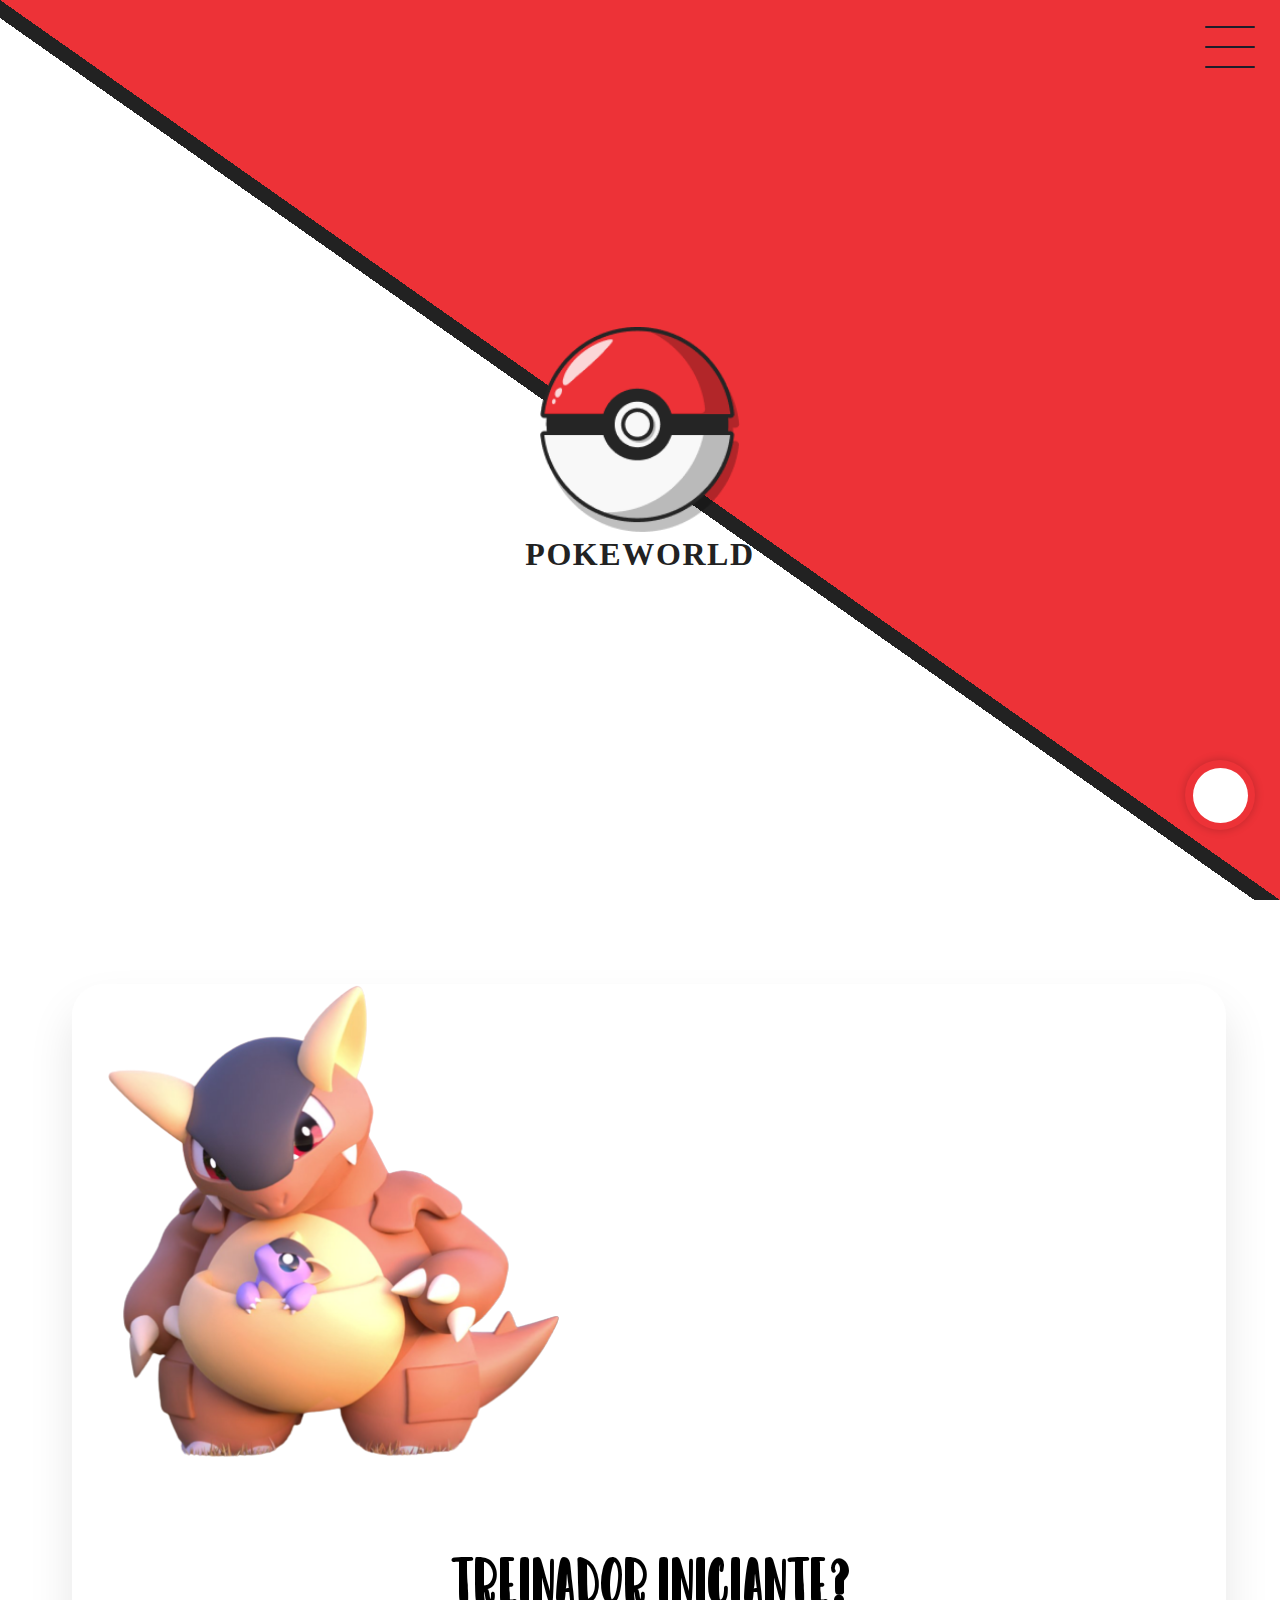
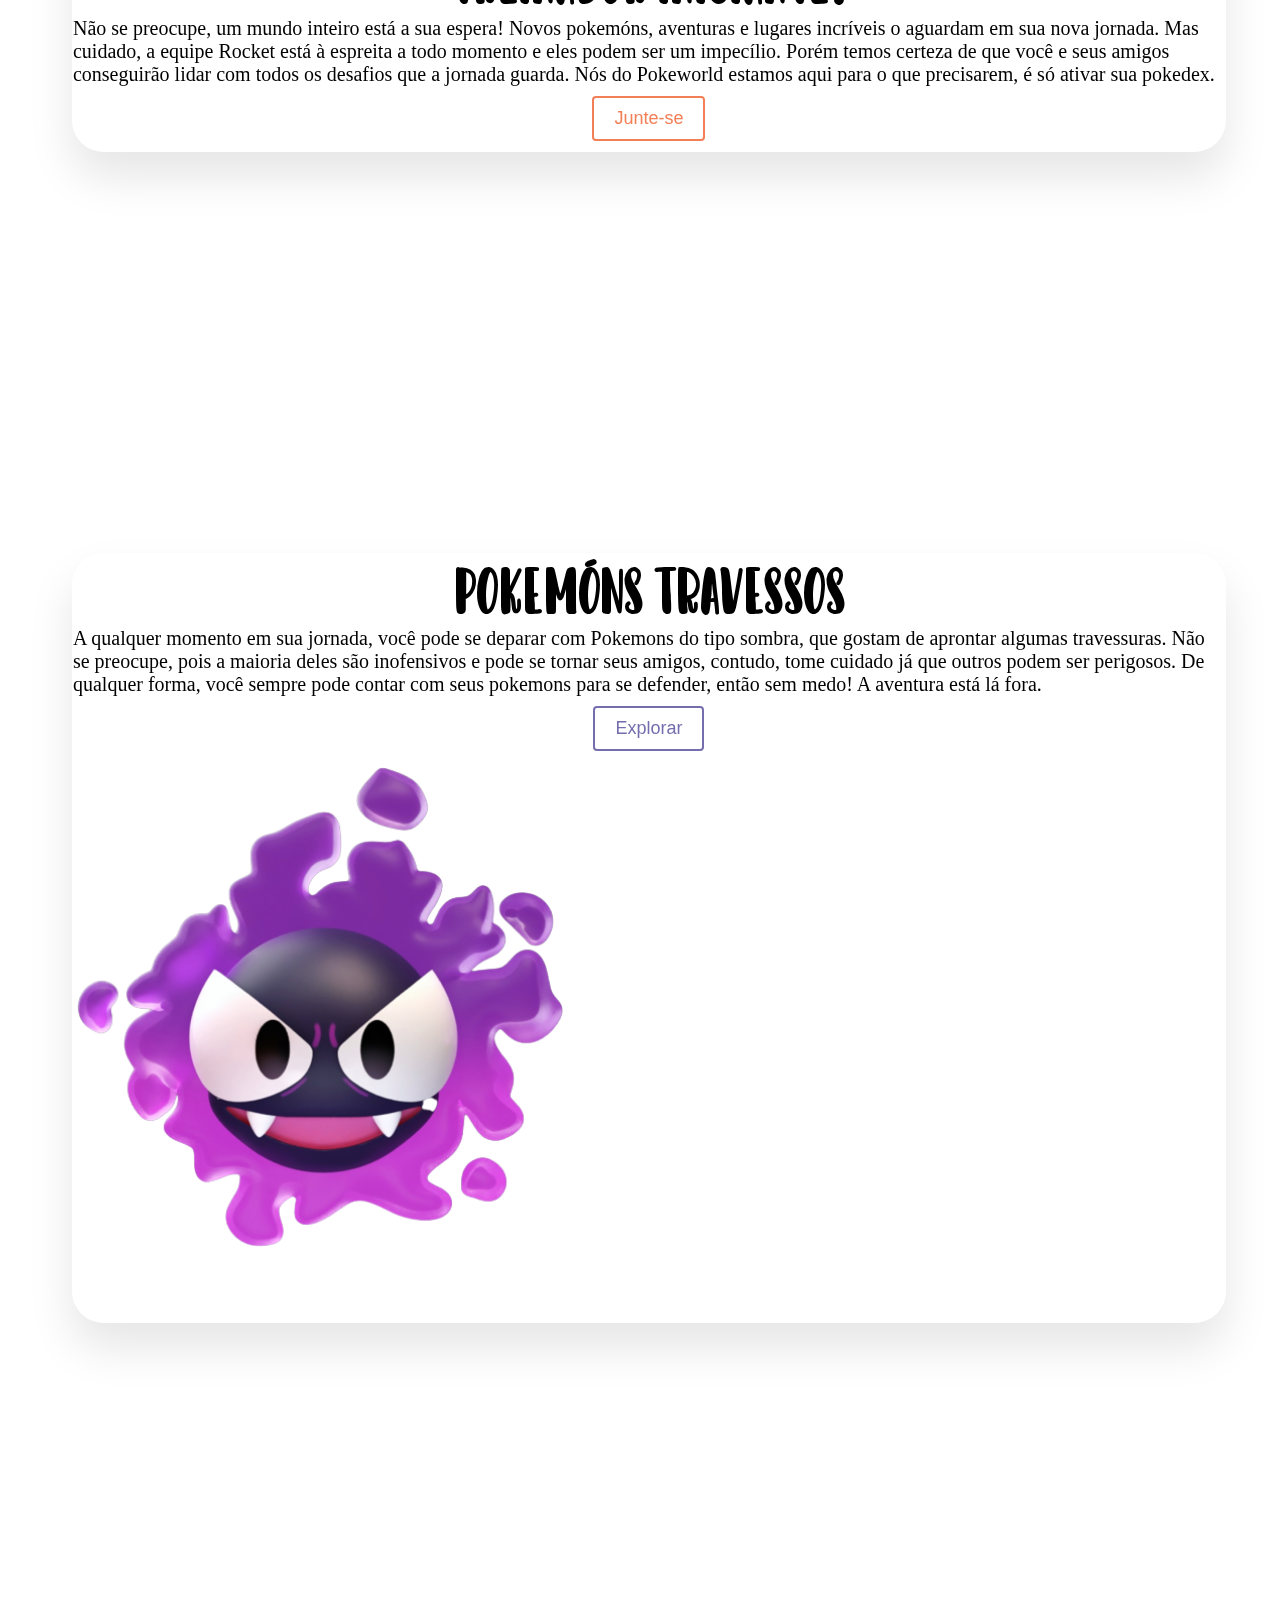
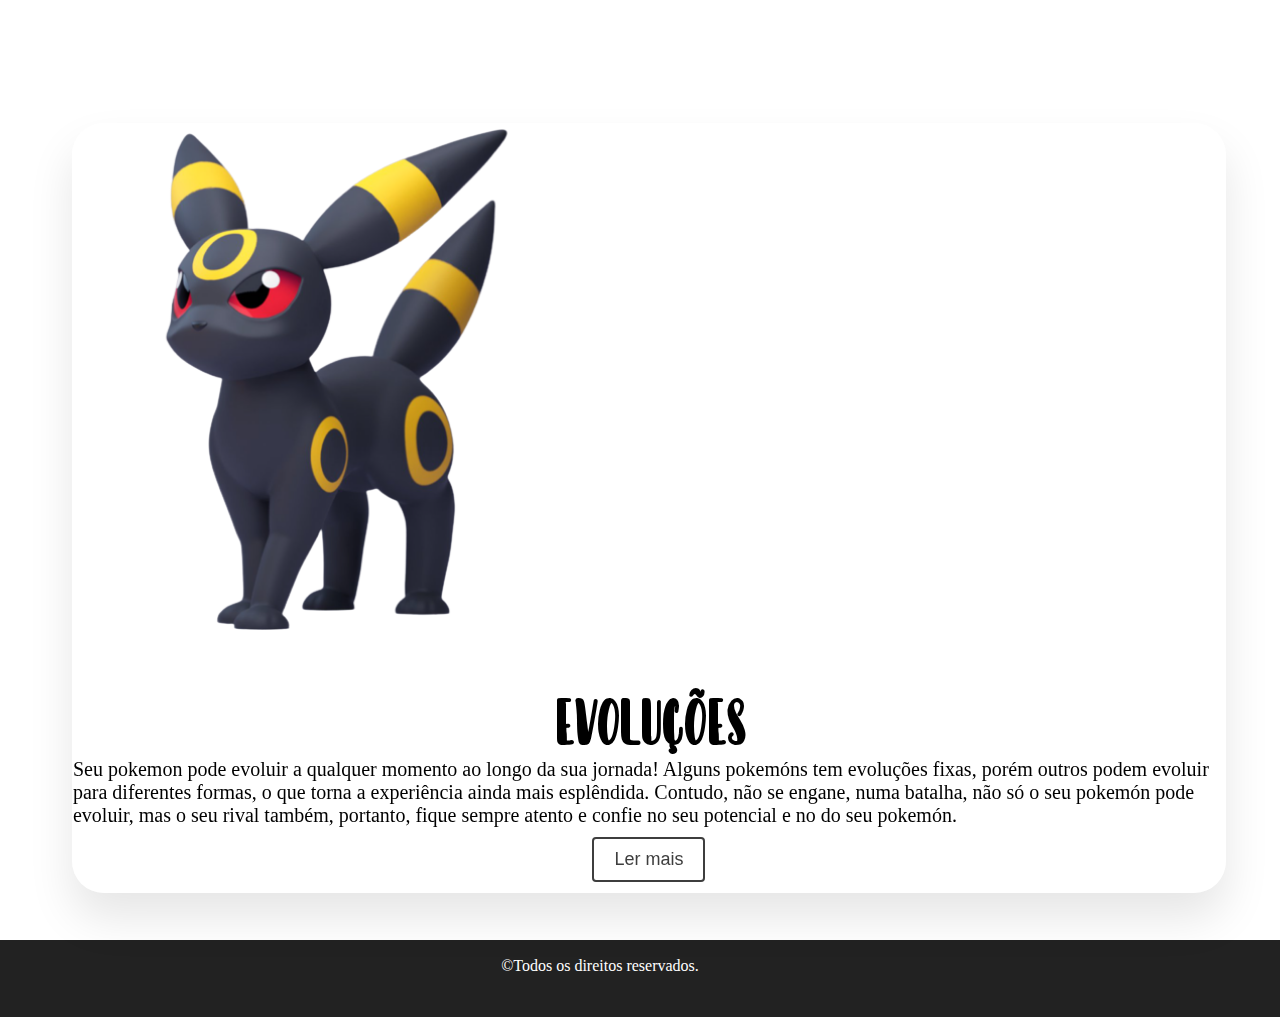
==== commit 26a005a5: "Projeto Integrador Finalizado" ====
--- a/index.html
+++ b/index.html
@@ -30,51 +30,56 @@
 <body>
 
 
-  <div id="all"><!--Inicio all-->
+  <div id="all">
+    <!--Inicio all-->
 
     <!--Inicio Progress bar-->
-    
+
     <div id="progress">
 
       <span id="progress-value"></span>
 
       <script src="js/main.js"></script>
 
-  </div> <!--Final Progress bar-->
-
-  <div class="checkbox_container">
-    <div class="checkbox_wrapper">
+    </div>
+    <!--Final Progress bar-->
+
+    <div class="checkbox_container">
+      <div class="checkbox_wrapper">
         <input type="checkbox" id="toggle">
         <label for="toggle" class="checkbox">
-            <div class="trace"></div>
-            <div class="trace"></div>
-            <div class="trace"></div>
+          <div class="trace"></div>
+          <div class="trace"></div>
+          <div class="trace"></div>
         </label>
         <div class="menu"></div>
         <nav class="menu_itens">
-            <ul>
-                <li><a href="">Home</a></li>
-                <li><a href="">Sobre</a></li>
-                <li><a href="">Iniciante</a></li>
-                <li><a href="includes/login.html">Login</a></li>
-                <li><a href="includes/cadastro.html">Cadastro</a></li>
-            </ul>
+          <ul>
+            <li><a href="">Home</a></li>
+            <li><a href="">Sobre</a></li>
+            <li><a href="">Iniciante</a></li>
+            <li><a href="includes/login.html">Login</a></li>
+            <li><a href="includes/cadastro.html">Cadastro</a></li>
+          </ul>
         </nav>
-    </div>
-</div>
-
-    <section id="header"><!--Início header-->
-      
+      </div>
+    </div>
+
+    <section id="header">
+      <!--Início header-->
+
       <div id="content_header">
 
-        <img src="img/Pokeball.png" class="ball" alt="" >
+        <img src="img/Pokeball.png" class="ball" alt="">
         <h1>Pokeworld</h1>
       </div>
 
-    </section><!--Final Header-->
-
-    <section class="content_1"> <!--Inicio content_1-->
-     
+    </section>
+    <!--Final Header-->
+
+    <section class="content_1">
+      <!--Inicio content_1-->
+
       <div class="container">
 
         <div class="row">
@@ -95,29 +100,31 @@
               jornada guarda. Nós do Pokeworld estamos aqui para o que precisarem, é só ativar sua pokedex.</p>
 
             <div class="center">
-              <button>Junte-se</button>
+              <button class="btnm btn3">Junte-se</button>
             </div>
           </div>
         </div>
       </div>
 
-    </section><!--Final content_1-->
-    <!--Esta temporada da Liga de Batalha GO será calma e relaxante! Não importa se é sua primeira vez em uma batalha ou se você já é um veterano experiente, esta temporada não terá classificações, mas apresentará um conjunto exclusivo de oportunidades para os Treinadores novos e experientes competirem.-->
-
+    </section>
+    <!--Final content_1-->
+    
     <section id="info">
     </section>
 
     <!--Inicio Parallax-->
     <div class="caixa1">
 
+
       <div class="conteudo-titulo">
       </div>
 
     </div>
     <!--FInal Parallax-->
 
-    <section id="content_2"><!--Inicio content_2-->
-      
+    <section id="content_2">
+      <!--Inicio content_2-->
+
       <div class="container">
 
         <div class="row">
@@ -134,7 +141,7 @@
             </p>
 
             <div class="center">
-              <button>Explorar</button>
+              <button class="btnr btn4">Explorar</button>
             </div>
 
           </div>
@@ -145,25 +152,23 @@
 
         </div>
       </div>
-    </section><!--Final content_2-->
-    
-    <!-- <div class="caixa2">
-      <div class="conteudo-titulo">
-      </div>
-    </div> -->
+    </section>
+    <!--Final content_2-->
+
+
 
     <!-- <div class="caixa3">
       <div class="conteudo-titulo">
       </div>
     </div> -->
-    
+
     <div class="caixa4">
       <div class="conteudo-titulo">
       </div>
     </div>
 
     <section id="content_3">
-      
+
       <div class="container">
         <div class="row">
           <div class="col-md-6">
@@ -171,10 +176,13 @@
           </div>
           <div class="col-md-6">
             <h2>Evoluções</h2>
-            <p>Seu pokemon pode evoluir a qualquer momento ao longo da sua jornada! Alguns pokemóns tem evoluções fixas, porém outros podem evoluir para diferentes formas, o que torna a experiência ainda mais esplêndida. Contudo, não se engane, numa batalha, não só o seu pokemón pode evoluir, mas o seu rival também, portanto, fique sempre atento e confie no seu potencial e no do seu pokemón.</p>
+            <p>Seu pokemon pode evoluir a qualquer momento ao longo da sua jornada! Alguns pokemóns tem evoluções fixas,
+              porém outros podem evoluir para diferentes formas, o que torna a experiência ainda mais esplêndida.
+              Contudo, não se engane, numa batalha, não só o seu pokemón pode evoluir, mas o seu rival também, portanto,
+              fique sempre atento e confie no seu potencial e no do seu pokemón.</p>
 
             <div class="center">
-              <button>Ler mais</button>
+              <button class="btnb btn5">Ler mais</button>
             </div>
           </div>
         </div>
@@ -182,18 +190,20 @@
     </section>
 
 
-    <footer><!--Inicio footer-->
+    <footer>
+      <!--Inicio footer-->
       &copy;Todos os direitos reservados.
 
       <div class="social_media">
-        <i class="fab fa-linkedin"></i>
+        <i class="fab fa-linkedin" width="80px"></i>
         <i class="fab fa-github"></i>
         <i class="fa fa-envelope"></i>
         <i class="fab fa-whatsapp"></i>
       </div>
 
 
-    </footer><!--Final footer-->
+    </footer>
+    <!--Final footer-->
 
   </div>
   <!--Final all-->
--- a/css/estilo.css
+++ b/css/estilo.css
@@ -1,7 +1,7 @@
-/*Criar uma fonte, usar o keyframe (animação), deixar responsivo*/
 /*cores: azul #30A0F9; verde #719B39; roxo #746EAF; vermelho #ED3237; preto #3E3E3E*/
 
 /*Declaração das fontes*/
+
 @font-face { 
     font-family: "AlmondNougat";
     src: url(../font/AlmondNougat.woff);
@@ -29,9 +29,9 @@
 
 .social_media{
     margin-top: 1rem;
-    display: flex;
-    
-}
+    display: flex;  
+}
+
 .social_media a {
     text-decoration: none;
     color: #1e1e2a;
@@ -43,15 +43,17 @@
     justify-content: center;
     transition: .5s ease-in-out;
 }
+
 .social_media a:hover{
     background-color: #ffffff;
 }
+
 .checkbox_container{
     display: flex;
     justify-content: center;
     align-items: center;
-
-}
+}
+
 .checkbox{
     height: 100px;
     width: 100px;
@@ -64,6 +66,7 @@
     z-index: 999;
     transition: 400ms ease-in-out 0s;
 }
+
 .checkbox .trace{
     width: 50px;
     height: 2px;
@@ -72,21 +75,26 @@
     border-radius: 4px;
     transition: .5s ease-in-out;
 }
+
 .checkbox .trace:nth-child(1){
     top: 26px;
     transform: rotate(0);
 }
+
 .checkbox .trace:nth-child(2){
     top: 46px;
     transform: rotate(0);
 }
+
 .checkbox .trace:nth-child(3){
     top: 66px;
     transform: rotate(0);
 }
+
 #toggle{
     display: none;
 }
+
 .menu{
     position: absolute;
     top: 28px;
@@ -99,6 +107,7 @@
     z-index: -1;
     transition: 700ms ease-in-out 0s;
 }
+
 .menu_itens{
     position: fixed;
     top: 0;
@@ -113,9 +122,11 @@
     visibility: hidden;
     transition: 400ms ease-in-out 0s;
 }
+
 .menu_itens ul{
     list-style-type: none;
 }
+
 .menu_itens ul li a{
     text-decoration: none;
     margin: 10px 0;
@@ -126,40 +137,49 @@
     font-size: 40px;
     transition: 0.6s;
 }
+
 .menu_itens ul li a:hover{
     color: #595f6e;
 }
+
 #toggle:checked + .checkbox .trace:nth-child(1){
     transform: rotate(45deg);
     top: 47px;
 }
+
 #toggle:checked + .checkbox .trace:nth-child(2){
     transform:  translate(-100px);
     width: 30px;
     visibility: hidden;
     opacity: 0;
 }
+
 #toggle:checked + .checkbox .trace:nth-child(3){
     transform: rotate(-45deg);
     top: 48px;
 }
+
 #toggle:checked{
     background-color: #ffffff;
 }
+
 #toggle:checked ~ .menu{
     box-shadow: 0px 0px 0px 100vmax #ffffff;
     z-index: 1;
 }
+
 #toggle:checked ~ .menu_itens{
     visibility: visible;
     opacity: 1;
 }
 
-/*----------Conteudos Repetidos------------*/
+/* ----------All------------*/
+
 #all img:not(.ball){
     width: 500px;
     margin-bottom: 50px;
 }
+
 #all .container{
     margin: auto;
     border-radius: 32px;
@@ -174,30 +194,13 @@
     animation: animate 10s linear infinite;
     animation-delay: calc(-1s *var(--1));
 }
-#cadastro button{
-    margin-top: 40px;
-    width: 200px;
-    height: 50px;
-    border-radius: 10px;
-    border: 2px solid #222;
-    background-color: transparent;
-}
-
-#cadastro .img2{
-    position: absolute;
-    left: -20px;
-    width:550px;
-}
-#cadastro .img1{
-    position: absolute;
-    top: -80px;
-    left: 180px;
-}
-.center{
+
+ .center{
     text-align: center;
 }
 
 /*----------Inicio Header-------*/
+
 #header{
     width: 100%;
     height: 100vh;
@@ -208,15 +211,18 @@
     letter-spacing: 0.1rem;
     background: linear-gradient(to top right,#ffffff 49%, #222 49% 50%, #ED3237 50%);
 }
+
 #content_header{
     text-transform: uppercase;
     width: 300px;
     border-radius: 12px;
     padding: 30px 0px;
 }
+
 #content_header h1{
     color: #222;
 }
+
 .ball {
     width: 200px;
 }
@@ -239,167 +245,9 @@
     font-size: 20px;
 }
 
-.content_1 button{
-    background-color: transparent;
-    border: 2px solid #222;
-    border-radius: 8px;
-    width: 150px;
-    height: 50px;
-    font-size: 18px;
-    transition: .6s;
-}
-
-.content_1 button:hover{
-    cursor: pointer;
-    background-color: #ED3237;
-    color: #ffffff;
-    border: none;
-}
-
-/*---------------Inicio content-2----------------------*/
-
-#content_2{
-    height: 100vh;
-    display: flex;
-    justify-content: center;
-    align-items: center; 
-}
-#content_2 h2{
-    text-align: center;
-    font-family: "DearSunshine";
-    font-size: 64px;
-}
-#content_2 p{
-    font-family: "AlmondNougat";
-    font-size: 20px;
-}
-#content_2 button{
-    background-color: transparent;
-    border: 2px solid #222;
-    border-radius: 8px;
-    width: 150px;
-    height: 50px;
-    font-size: 18px;
-    transition: .6s;
-}
-#content_2 button:hover{
-    cursor: pointer;
-    background-color: #ED3237;
-    color: #ffffff;
-    border: none;
-}
-
-/*---------------------Inicio Content-3------------------------------*/
-#content_3{
-    height: 100vh;
-    display: flex;
-    justify-content: center;
-    align-items: center; 
-}
-#content_3 h2{
-    text-align: center;
-    font-family: "DearSunshine";
-    font-size: 64px;
-}
-#content_3 p{
-    font-family: "AlmondNougat";
-    font-size: 20px;
-}
-#content_3 button{
-    background-color: transparent;
-    border: 2px solid #222;
-    border-radius: 8px;
-    width: 150px;
-    height: 50px;
-    font-size: 18px;
-    transition: .6s;
-}
-#content_3 button:hover{
-    cursor: pointer;
-    background-color: #ED3237;
-    color: #ffffff;
-    border: none;
-}
-
-
-/*---------------inicio cadastro--------------------*/
-
-#cadastro{
-    background-image: url(../img/water.jpg);
-    background-repeat: no-repeat;
-    background-position: center;
-    background-attachment: fixed;
-    background-size: cover;
-    height: 100vh;
-}
-#cadastro .container{
-    margin: auto;
-    border-radius: 32px;
-    position: absolute;
-    right: 9%;
-    backdrop-filter: blur(30px);
-    box-shadow: 0 25px 45px rgba(0, 0, 0, 0.1);
-    border: 1px solid rgba(255, 255, 255, 0.5);
-    border-right: 1px solid rgba(255, 255, 255, 0.2);
-    border-bottom: 1px solid rgba(255, 255, 255, 0.2);
-    background: rgba(255, 255, 255, 0.342);
-    animation: animate 10s linear infinite;
-    animation-delay: calc(-1s *var(--1));
-}
-#cadastro .container{
-    margin-top: 20px;
-    padding: 75px 40px 40px 40px;
-}
-
-/*--------------------Inicio login--------------------------*/
-
-#login{
-    background-image: url(../img/grama.jpg); 
-    background-size: cover;
-    background-repeat: no-repeat;
-    background-position: center;
-    background-attachment: fixed;
-    height: 100vh;
-}
-
-#login .container{
-    margin: auto;
-    border-radius: 32px;
-    position: absolute;
-    right: 9%;
-    backdrop-filter: blur(30px);
-    box-shadow: 0 25px 45px rgba(0, 0, 0, 0.1);
-    border: 1px solid rgba(255, 255, 255, 0.5);
-    border-right: 1px solid rgba(255, 255, 255, 0.2);
-    border-bottom: 1px solid rgba(255, 255, 255, 0.2);
-    background: rgba(255, 255, 255, 0.342);
-    animation: animate 10s linear infinite;
-    animation-delay: calc(-1s *var(--1));
-}
-#login .container{
-    margin-top: 80px;
-    padding: 50px;
-}
-
-.title_log{
-    text-transform: uppercase;
-    position: absolute;
-    top: -50px;
-    right: 40%;
-    display: flex;
-    justify-content: center;
-    align-items: center;
-}
-#buba{
-    width: 500px;
-}
-
-.title_log img{
-    width:100px;
-}
-
-.btn{
-    border: 2px solid #719B39;
+.btnm{
+    border: 2px solid #F37F56;
+    border-radius: 4px;
     background: none;
     padding: 10px 20px;
     font-size: 18px;
@@ -412,6 +260,320 @@
     z-index: 2;
 }
 
+.btn3{
+    color: #F37F56;
+}
+
+.btn3:hover{
+color: #fff;
+}
+
+.btnm::before{
+    content: "";
+    position: absolute;
+    left: 0;
+    width: 100%;
+    height: 0;
+    background: #F37F56;
+    z-index: -1;
+    transition: 0.8s;
+}
+
+.btn3::before{
+    top: 0;
+    border-radius: 0 0 50% 50%;
+}
+
+.btn3:hover::before{
+    height: 180%;
+}
+
+/*---------------Inicio content-2----------------------*/
+
+#content_2{
+    height: 100vh;
+    display: flex;
+    justify-content: center;
+    align-items: center; 
+}
+
+#content_2 h2{
+    text-align: center;
+    font-family: "DearSunshine";
+    font-size: 64px;
+}
+
+#content_2 p{
+    font-family: "AlmondNougat";
+    font-size: 20px;
+}
+
+.btnr{
+    border: 2px solid #746EAF;
+    border-radius: 4px;
+    background: none;
+    padding: 10px 20px;
+    font-size: 18px;
+    cursor: pointer;
+    font-family:'Trebuchet MS', 'Lucida Sans Unicode', 'Lucida Grande', 'Lucida Sans', Arial, sans-serif;
+    margin: 10px;
+    transition: 0.8s;
+    position: relative;
+    overflow: hidden;
+    z-index: 2;
+}
+
+
+.btn4{
+    color: #746EAF;
+}
+
+.btn4:hover{
+color: #fff;
+}
+
+.btnr::before{
+    content: "";
+    position: absolute;
+    left: 0;
+    width: 100%;
+    height: 0;
+    background: #746EAF;
+    z-index: -1;
+    transition: 0.8s;
+}
+
+.btn4::before{
+    top: 0;
+    border-radius: 0 0 50% 50%;
+}
+
+.btn4:hover::before{
+    height: 180%;
+}
+
+/*---------------------Inicio Content-3------------------------------*/
+#content_3{
+    height: 100vh;
+    display: flex;
+    justify-content: center;
+    align-items: center; 
+}
+
+#content_3 h2{
+    text-align: center;
+    font-family: "DearSunshine";
+    font-size: 64px;
+}
+
+#content_3 p{
+    font-family: "AlmondNougat";
+    font-size: 20px;
+}
+
+.btnb{
+    border: 2px solid #3E3E3E;
+    border-radius: 4px;
+    background: none;
+    padding: 10px 20px;
+    font-size: 18px;
+    cursor: pointer;
+    font-family:'Trebuchet MS', 'Lucida Sans Unicode', 'Lucida Grande', 'Lucida Sans', Arial, sans-serif;
+    margin: 10px;
+    transition: 0.8s;
+    position: relative;
+    overflow: hidden;
+    z-index: 2;
+}
+
+
+.btn5{
+    color: #3E3E3E;
+}
+
+.btn5:hover{
+color: #fff;
+}
+
+.btnb::before{
+    content: "";
+    position: absolute;
+    left: 0;
+    width: 100%;
+    height: 0;
+    background: #3E3E3E;
+    z-index: -1;
+    transition: 0.8s;
+}
+
+.btn5::before{
+    top: 0;
+    border-radius: 0 0 50% 50%;
+}
+
+.btn5:hover::before{
+    height: 180%;
+}
+
+
+
+/*---------------inicio cadastro--------------------*/
+
+#cadastro{
+    background-image: url(../img/water.jpg);
+    background-repeat: no-repeat;
+    background-position: center;
+    background-attachment: fixed;
+    background-size: cover;
+    height: 100vh;
+}
+
+#cadastro .container{
+    margin: auto;
+    border-radius: 32px;
+    position: absolute;
+    right: 9%;
+    backdrop-filter: blur(30px);
+    box-shadow: 0 25px 45px rgba(0, 0, 0, 0.1);
+    border: 1px solid rgba(255, 255, 255, 0.5);
+    border-right: 1px solid rgba(255, 255, 255, 0.2);
+    border-bottom: 1px solid rgba(255, 255, 255, 0.2);
+    background: rgba(255, 255, 255, 0.342);
+    animation: animate 10s linear infinite;
+    animation-delay: calc(-1s *var(--1));
+}
+
+#cadastro .container{
+    margin-top: 20px;
+    padding: 75px 40px 40px 40px;
+}
+
+
+#cadastro .img2{
+    position: absolute;
+    left: -20px;
+    width:550px;
+}
+
+#cadastro .img1{
+    position: absolute;
+    top: -80px;
+    left: 180px;
+}
+
+.title_log2{
+    text-transform: uppercase;
+    position: absolute;
+    display: inline-block;   
+}
+
+.btn2{
+    border: 2px solid #30A0F9;
+    border-radius: 4px;
+    background: none;
+    padding: 10px 20px;
+    font-size: 18px;
+    cursor: pointer;
+    font-family:'Trebuchet MS', 'Lucida Sans Unicode', 'Lucida Grande', 'Lucida Sans', Arial, sans-serif;
+    margin: 10px;
+    transition: 0.8s;
+    position: relative;
+    overflow: hidden;
+    z-index: 2;
+}
+
+.btn_cad{
+    color: #125891;
+}
+
+.btn_cad:hover{
+color: #fff;
+}
+
+.btn2::before{
+    content: "";
+    position: absolute;
+    left: 0;
+    width: 100%;
+    height: 0;
+    background: #30A0F9;
+    z-index: -1;
+    transition: 0.8s;
+}
+
+.btn_cad::before{
+    top: 0;
+    border-radius: 0 0 50% 50%;
+}
+
+.btn_cad:hover::before{
+    height: 180%;
+}
+
+/*--------------------Inicio login--------------------------*/
+
+#login{
+    background-image: url(../img/grama.jpg); 
+    background-size: cover;
+    background-repeat: no-repeat;
+    background-position: center;
+    background-attachment: fixed;
+    height: 100vh;
+}
+
+#login .container{
+    margin: auto;
+    border-radius: 32px;
+    position: absolute;
+    right: 9%;
+    backdrop-filter: blur(30px);
+    box-shadow: 0 25px 45px rgba(0, 0, 0, 0.1);
+    border: 1px solid rgba(255, 255, 255, 0.5);
+    border-right: 1px solid rgba(255, 255, 255, 0.2);
+    border-bottom: 1px solid rgba(255, 255, 255, 0.2);
+    background: rgba(255, 255, 255, 0.342);
+    animation: animate 10s linear infinite;
+    animation-delay: calc(-1s *var(--1));
+}
+
+#login .container{
+    margin-top: 80px;
+    padding: 50px;
+}
+
+.title_log img{
+    width:100px;
+}
+
+.title_log{
+    text-transform: uppercase;
+    position: absolute;
+    top: -50px;
+    right: 40%;
+    display: flex;
+    justify-content: center;
+    align-items: center;
+}
+
+#buba{
+    width: 500px;
+}
+
+.btn{
+    border: 2px solid #719B39;
+    border-radius: 4px;
+    background: none;
+    padding: 10px 20px;
+    font-size: 18px;
+    cursor: pointer;
+    font-family:'Trebuchet MS', 'Lucida Sans Unicode', 'Lucida Grande', 'Lucida Sans', Arial, sans-serif;
+    margin: 10px;
+    transition: 0.8s;
+    position: relative;
+    overflow: hidden;
+    z-index: 2;
+}
+
 .btn1{
     color: rgb(3, 71, 40);
 }
@@ -440,52 +602,45 @@
     height: 180%;
 }
 
-
-form h2{
-    font-family: "DearSunshine";
-    font-size: 40px;
-    margin-left: 25px;
-    
-}
-
-.title_log2{
-    text-transform: uppercase;
-    position: absolute;
-    display: inline-block;   
-}
-
-/*------------Inicio ginasio----------------*/
-#ginasio{
-    background-size: cover;
-    background-repeat: no-repeat;
-    background-position: center;
-    background-attachment: fixed;
-   /* background-image: url(../img/nascer.jpg);*/
-    height: 100vh;
-}
+/*-----------Parallax-------------*/
+
 .caixa1{
     background-image: url(../img/bg_pokepurple.PNG);  
 }
+.caixa1 h1{
+    font-size: 64px;
+}
+
 .caixa2{
     background-image: url(../img/bg_pokeblue.PNG);
 }
+
 .caixa3{
     background-image: url(../img/bg_pokeverde.PNG);
 }
+
 .caixa4{
     background-image: url(../img/bg_pokedark.PNG);
 }
+
 .caixa1, .caixa2, .caixa3,.caixa4{
     text-align: center;
     justify-content: center;
     align-items: center;
-    padding-top: 20%;
     position: relative;
-    height: 5vh;
+    height: 30vh;
     background-repeat: no-repeat;
     background-size: cover;
     background-position: center;
     background-attachment: fixed;
+}
+
+
+/*------------Forms----------------*/
+form h2{
+    font-family: "DearSunshine";
+    font-size: 40px;
+    margin-left: 25px; 
 }
 
 form{
@@ -494,11 +649,15 @@
     padding: 30px;
     border-radius: 20px;
 }
+
+/*------------Form cadastro-------------------*/
+
 #form_log{
     position: relative;
     top: 20%;
     width: 505px;
 }
+
 .form2{
     width: 80%;
     position: relative;
@@ -506,6 +665,7 @@
     overflow: hidden;
     margin: 20px 0px;
 }
+
 .form2 input{
     background-color: transparent;
     width: 100%;
@@ -553,6 +713,8 @@
     transform: translateY(0%);
 }
 
+/*------------Forms login-------------------*/
+
 .form{ 
     width: 80%;
     position: relative;
@@ -606,32 +768,36 @@
 transform: translateY(0%);
 }
 
+/*------------------Footer--------------------------*/
+
 footer{
-    height: 50px;
+    padding-top: 17px;
+    height: 60px;
     color: #fff;
     background: #222;
     text-align: center;
 }
 
 .social_media{
+   font-size: 25px;
     float: right;
-}
-
-
-/* * Responsividade */
+    position: relative;
+    right: 7%;
+    bottom: 15px;
+}
+i{
+   cursor: pointer;
+    margin-left: 20px;
+}
+
+
+/*-------- Responsividade ----------------*/
 
 @media (max-width: 575.98px){
 
-    #content_header h1{
-        display: none;
-    }
-    .redirect{
-        display: flex;
-        flex-direction: column;
-    }
     
 }
-/* small*/
+/*------------- small---------------*/
 @media (min-width: 576px) and (max-width: 767.98px){
 
     #all img:not(.ball){
@@ -705,23 +871,6 @@
         font-size: 13px;
     }
     
-    .content_1 button{
-        background-color: transparent;
-        border: 2px solid #222;
-        border-radius: 8px;
-        font-size: 12px;
-        width: 80px;
-        height: 30px;
-        transition: .6s;
-    }
-    
-    .content_1 button:hover{
-        cursor: pointer;
-        background-color: #ED3237;
-        color: #ffffff;
-        border: none;
-    }
-
     #content_2 h2{
         text-align: center;
         font-family: "DearSunshine";
@@ -731,21 +880,6 @@
         font-family: "AlmondNougat";
         font-size: 13px;
     }
-    #content_2 button{
-        background-color: transparent;
-        border: 2px solid #222;
-        border-radius: 8px;
-        font-size: 12px;
-        width: 80px;
-        height: 30px;
-        transition: .6s;
-    }
-    #content_2 button:hover{
-        cursor: pointer;
-        background-color: #ED3237;
-        color: #ffffff;
-        border: none;
-    }
 
     #content_3 h2{
         text-align: center;
@@ -757,22 +891,6 @@
         font-size: 13px;
     }
 
-    #content_3 button{
-
-        background-color: transparent;
-        border: 2px solid #222;
-        border-radius: 8px;
-        font-size: 12px;
-        width: 80px;
-        height: 30px;
-        transition: .6s;
-    }
-    #content_3 button:hover{
-        cursor: pointer;
-        background-color: #ED3237;
-        color: #ffffff;
-        border: none;
-    }
     #login .container{
         margin: auto;
         width: 90%;
@@ -829,13 +947,74 @@
         overflow: hidden;
         z-index: 2;
     }
+
+    .btn2{
+        border: 2px solid #30A0F9;
+        border-radius: 4px;
+        background: none;
+        padding: 10px 20px;
+        font-size: 14px;
+        cursor: pointer;
+        font-family:'Trebuchet MS', 'Lucida Sans Unicode', 'Lucida Grande', 'Lucida Sans', Arial, sans-serif;
+        margin: 10px;
+        transition: 0.8s;
+        position: relative;
+        overflow: hidden;
+        z-index: 2;
+    }
+
+    .btnb{
+        border: 2px solid #3E3E3E;
+        border-radius: 4px;
+        background: none;
+        padding: 8px 10px;
+        font-size: 13px;
+        cursor: pointer;
+        font-family:'Trebuchet MS', 'Lucida Sans Unicode', 'Lucida Grande', 'Lucida Sans', Arial, sans-serif;
+        margin: 10px;
+        transition: 0.8s;
+        position: relative;
+        overflow: hidden;
+        z-index: 2;
+    }
+    .btnr{
+        border: 2px solid #746EAF;
+        border-radius: 4px;
+        background: none;
+        padding: 8px 10px;
+        font-size: 13px;
+        cursor: pointer;
+        font-family:'Trebuchet MS', 'Lucida Sans Unicode', 'Lucida Grande', 'Lucida Sans', Arial, sans-serif;
+        margin: 10px;
+        transition: 0.8s;
+        position: relative;
+        overflow: hidden;
+        z-index: 2;
+    }
+    .btnm{
+        border: 2px solid #F37F56;
+        border-radius: 4px;
+        background: none;
+        padding: 8px 10px;
+        font-size: 13px;
+        cursor: pointer;
+        font-family:'Trebuchet MS', 'Lucida Sans Unicode', 'Lucida Grande', 'Lucida Sans', Arial, sans-serif;
+        margin: 10px;
+        transition: 0.8s;
+        position: relative;
+        overflow: hidden;
+        z-index: 2;
+    }
     
 
+    #cadastro{
+        height: 165vh;
+    }
 
     #cadastro .container{
         margin: auto;
         width: 90%;
-        height: 80%;
+        height: 145%;
         border-radius: 32px;
         position: absolute;
         top: 10%;
@@ -849,16 +1028,41 @@
         animation: animate 10s linear infinite;
         animation-delay: calc(-1s *var(--1));
     }
+
+    .form2{
+        width: 80%;
+        position: relative;
+        height: 50px;
+        overflow: hidden;
+        margin: 10px 10px 10px 30px ;
+    }
+
+    .form2 input{
+        background-color: transparent;
+        width: 100%;
+        height: 100%;
+        color: #595f6e;
+        padding-top: 5px;
+        border: none;
+        outline: none;
+    }
+    
+    .title_log2{
+        left: -1%;
+    }
+
+    #cadastro img2{
+        display: none;
+    }
      
    
 }
-/*Medium*/
+/*--------------------------Medium-------------*/
 @media (min-width: 768px) and (max-width: 991.98px){
 
     #all img:not(.ball){
         width: 290px;
-        margin-bottom: 50px;
-        
+        margin-bottom: 50px; 
     }
 
     #header{
@@ -871,6 +1075,7 @@
         letter-spacing: 0.1rem;
         background: linear-gradient(to top right,#ffffff 49%, #222 49% 50%, #ED3237 50%);
     }
+
     #content_header{
         position: relative;
         text-transform: uppercase;
@@ -879,9 +1084,11 @@
         border-radius: 12px;
         padding: 30px 0px;
     }
+
     #content_header h1{
         color: #222;
     }
+
     .ball {
         width: 200px;
     }
@@ -902,63 +1109,78 @@
         animation: animate 10s linear infinite;
         animation-delay: calc(-1s *var(--1));
     }
+
+    .btnb{
+        border: 2px solid #3E3E3E;
+        border-radius: 4px;
+        background: none;
+        padding: 8px 10px;
+        font-size: 13px;
+        cursor: pointer;
+        font-family:'Trebuchet MS', 'Lucida Sans Unicode', 'Lucida Grande', 'Lucida Sans', Arial, sans-serif;
+        margin: 10px;
+        transition: 0.8s;
+        position: relative;
+        overflow: hidden;
+        z-index: 2;
+    }
+    .btnr{
+        border: 2px solid #746EAF;
+        border-radius: 4px;
+        background: none;
+        padding: 8px 10px;
+        font-size: 13px;
+        cursor: pointer;
+        font-family:'Trebuchet MS', 'Lucida Sans Unicode', 'Lucida Grande', 'Lucida Sans', Arial, sans-serif;
+        margin: 10px;
+        transition: 0.8s;
+        position: relative;
+        overflow: hidden;
+        z-index: 2;
+    }
+    .btnm{
+        border: 2px solid #F37F56;
+        border-radius: 4px;
+        background: none;
+        padding: 8px 10px;
+        font-size: 13px;
+        cursor: pointer;
+        font-family:'Trebuchet MS', 'Lucida Sans Unicode', 'Lucida Grande', 'Lucida Sans', Arial, sans-serif;
+        margin: 10px;
+        transition: 0.8s;
+        position: relative;
+        overflow: hidden;
+        z-index: 2;
+    }
+
     .content_1{
         height: 100vh;
         display: flex;
         justify-content: center;
         align-items: center; 
     }
-    
+
     .content_1 h2{
         text-align: center;
         font-family: "DearSunshine";
         font-size: 40px;
     }
+
     .content_1 p{
         font-family: "AlmondNougat";
         font-size: 13px;
     }
-    
-    .content_1 button{
-        background-color: transparent;
-        border: 2px solid #222;
-        border-radius: 8px;
-        font-size: 12px;
-        width: 80px;
-        height: 30px;
-        transition: .6s;
-    }
-    
-    .content_1 button:hover{
-        cursor: pointer;
-        background-color: #ED3237;
-        color: #ffffff;
-        border: none;
-    }
+
 
     #content_2 h2{
         text-align: center;
         font-family: "DearSunshine";
         font-size: 40px;
     }
+
     #content_2 p{
         font-family: "AlmondNougat";
         font-size: 13px;
-    }
-    #content_2 button{
-        background-color: transparent;
-        border: 2px solid #222;
-        border-radius: 8px;
-        font-size: 12px;
-        width: 80px;
-        height: 30px;
-        transition: .6s;
-    }
-    #content_2 button:hover{
-        cursor: pointer;
-        background-color: #ED3237;
-        color: #ffffff;
-        border: none;
     }
 
     #content_3 h2{
@@ -966,26 +1188,10 @@
         font-family: "DearSunshine";
         font-size: 40px;
     }
+
     #content_3 p{
         font-family: "AlmondNougat";
         font-size: 13px;
-    }
-
-    #content_3 button{
-
-        background-color: transparent;
-        border: 2px solid #222;
-        border-radius: 8px;
-        font-size: 12px;
-        width: 80px;
-        height: 30px;
-        transition: .6s;
-    }
-    #content_3 button:hover{
-        cursor: pointer;
-        background-color: #ED3237;
-        color: #ffffff;
-        border: none;
     }
 
     form{
@@ -1036,18 +1242,12 @@
         animation-delay: calc(-1s *var(--1));
     }
     #buba {
-        display: none;
-        /* width: 300px;
-        margin-bottom: 200px;
-        position: relative;
-        left: 50%;
-        top: -50px; */
+        display: none;     
     }
     .form input{
         padding-top: 0px;
     }
    
-     
 }
 /*Large*/
 @media (min-width: 992px) and (max-width: 1199.98px){
@@ -1067,6 +1267,7 @@
         letter-spacing: 0.1rem;
         background: linear-gradient(to top right,#ffffff 49%, #222 49% 50%, #ED3237 50%);
     }
+
     #content_header{
         position: relative;
         text-transform: uppercase;
@@ -1075,14 +1276,16 @@
         border-radius: 12px;
         padding: 30px 0px;
     }
+
     #content_header h1{
         color: #222;
     }
+
     .ball {
         width: 200px;
     }
 
-     #all .container{
+    #all .container{
         padding: 20px 50px;
         width: 87%;
         margin: auto;
@@ -1114,23 +1317,6 @@
         font-family: "AlmondNougat";
         font-size: 16px;
     }
-    
-    .content_1 button{
-        background-color: transparent;
-        border: 2px solid #222;
-        border-radius: 8px;
-        font-size: 14px;
-        width: 80px;
-        height: 40px;
-        transition: .6s;
-    }
-    
-    .content_1 button:hover{
-        cursor: pointer;
-        background-color: #ED3237;
-        color: #ffffff;
-        border: none;
-    }
 
     #content_2 h2{
         text-align: center;
@@ -1141,21 +1327,6 @@
         font-family: "AlmondNougat";
         font-size: 16px;
     }
-    #content_2 button{
-        background-color: transparent;
-        border: 2px solid #222;
-        border-radius: 8px;
-        font-size: 14px;
-        width: 80px;
-        height: 40px;
-        transition: .6s;
-    }
-    #content_2 button:hover{
-        cursor: pointer;
-        background-color: #ED3237;
-        color: #ffffff;
-        border: none;
-    }
 
     #content_3 h2{
         text-align: center;
@@ -1165,23 +1336,6 @@
     #content_3 p{
         font-family: "AlmondNougat";
         font-size: 16px;
-    }
-
-    #content_3 button{
-
-        background-color: transparent;
-        border: 2px solid #222;
-        border-radius: 8px;
-        font-size: 14px;
-        width: 80px;
-        height: 40px;
-        transition: .6s;
-    }
-    #content_3 button:hover{
-        cursor: pointer;
-        background-color: #ED3237;
-        color: #ffffff;
-        border: none;
     }
 
     #login .container{
@@ -1201,6 +1355,13 @@
         animation-delay: calc(-1s *var(--1));
     }
 
+    #form_log{
+        position: relative;
+        top: 20%;
+        width: 400px;
+        height: 320px;
+    }
+
     #buba {
         width: 400px;
     }
@@ -1226,6 +1387,64 @@
         overflow: hidden;
         z-index: 2;
     }
+
+    .btn2{
+        border: 2px solid #30A0F9;
+        border-radius: 4px;
+        background: none;
+        padding: 10px 20px;
+        font-size: 15px;
+        cursor: pointer;
+        font-family:'Trebuchet MS', 'Lucida Sans Unicode', 'Lucida Grande', 'Lucida Sans', Arial, sans-serif;
+        margin: 10px;
+        transition: 0.8s;
+        position: relative;
+        overflow: hidden;
+        z-index: 2;
+    }
+    .btnb{
+        border: 2px solid #3E3E3E;
+        border-radius: 4px;
+        background: none;
+        padding: 10px 20px;
+        font-size: 15px;
+        cursor: pointer;
+        font-family:'Trebuchet MS', 'Lucida Sans Unicode', 'Lucida Grande', 'Lucida Sans', Arial, sans-serif;
+        margin: 10px;
+        transition: 0.8s;
+        position: relative;
+        overflow: hidden;
+        z-index: 2;
+    }
+    .btnr{
+        border: 2px solid #746EAF;
+        border-radius: 4px;
+        background: none;
+        padding: 10px 20px;
+        font-size: 15px;
+        cursor: pointer;
+        font-family:'Trebuchet MS', 'Lucida Sans Unicode', 'Lucida Grande', 'Lucida Sans', Arial, sans-serif;
+        margin: 10px;
+        transition: 0.8s;
+        position: relative;
+        overflow: hidden;
+        z-index: 2;
+    }
+    .btnm{
+        border: 2px solid #F37F56;
+        border-radius: 4px;
+        background: none;
+        padding: 10px 20px;
+        font-size: 15px;
+        cursor: pointer;
+        font-family:'Trebuchet MS', 'Lucida Sans Unicode', 'Lucida Grande', 'Lucida Sans', Arial, sans-serif;
+        margin: 10px;
+        transition: 0.8s;
+        position: relative;
+        overflow: hidden;
+        z-index: 2;
+    }
+    
 
     #cadastro .container{
         margin: auto;
@@ -1316,10 +1535,69 @@
         animation: animate 10s linear infinite;
     }
 
+    .btn2{
+        border: 2px solid #30A0F9;
+        border-radius: 4px;
+        background: none;
+        padding: 10px 20px;
+        font-size: 18px;
+        cursor: pointer;
+        font-family:'Trebuchet MS', 'Lucida Sans Unicode', 'Lucida Grande', 'Lucida Sans', Arial, sans-serif;
+        margin: 10px;
+        transition: 0.8s;
+        position: relative;
+        overflow: hidden;
+        z-index: 2;
+    }
+    
+
     .title_log2{
         position: absolute;
         left: 20px;
           
+    }
+
+    .btnb{
+        border: 2px solid #3E3E3E;
+        border-radius: 4px;
+        background: none;
+        padding: 10px 20px;
+        font-size: 18px;
+        cursor: pointer;
+        font-family:'Trebuchet MS', 'Lucida Sans Unicode', 'Lucida Grande', 'Lucida Sans', Arial, sans-serif;
+        margin: 10px;
+        transition: 0.8s;
+        position: relative;
+        overflow: hidden;
+        z-index: 2;
+    }
+    .btnr{
+        border: 2px solid #746EAF;
+        border-radius: 4px;
+        background: none;
+        padding: 10px 20px;
+        font-size: 18px;
+        cursor: pointer;
+        font-family:'Trebuchet MS', 'Lucida Sans Unicode', 'Lucida Grande', 'Lucida Sans', Arial, sans-serif;
+        margin: 10px;
+        transition: 0.8s;
+        position: relative;
+        overflow: hidden;
+        z-index: 2;
+    }
+    .btnm{
+        border: 2px solid #F37F56;
+        border-radius: 4px;
+        background: none;
+        padding: 10px 20px;
+        font-size: 18px;
+        cursor: pointer;
+        font-family:'Trebuchet MS', 'Lucida Sans Unicode', 'Lucida Grande', 'Lucida Sans', Arial, sans-serif;
+        margin: 10px;
+        transition: 0.8s;
+        position: relative;
+        overflow: hidden;
+        z-index: 2;
     }
 }
 
@@ -1329,8 +1607,8 @@
     width: 70px;
     border-radius: 50%;
     position: fixed;
-    bottom: 60px;
-    right: 30px;
+    bottom: 70px;
+    right: 25px;
     box-shadow: 0 0 10px rgba(0, 0, 0, 0.2);
     display: grid;
     place-items: center;
--- a/css/estilo.css
+++ b/css/estilo.css
@@ -1,7 +1,7 @@
-/*Criar uma fonte, usar o keyframe (animação), deixar responsivo*/
 /*cores: azul #30A0F9; verde #719B39; roxo #746EAF; vermelho #ED3237; preto #3E3E3E*/
 
 /*Declaração das fontes*/
+
 @font-face { 
     font-family: "AlmondNougat";
     src: url(../font/AlmondNougat.woff);
@@ -29,9 +29,9 @@
 
 .social_media{
     margin-top: 1rem;
-    display: flex;
-    
-}
+    display: flex;  
+}
+
 .social_media a {
     text-decoration: none;
     color: #1e1e2a;
@@ -43,15 +43,17 @@
     justify-content: center;
     transition: .5s ease-in-out;
 }
+
 .social_media a:hover{
     background-color: #ffffff;
 }
+
 .checkbox_container{
     display: flex;
     justify-content: center;
     align-items: center;
-
-}
+}
+
 .checkbox{
     height: 100px;
     width: 100px;
@@ -64,6 +66,7 @@
     z-index: 999;
     transition: 400ms ease-in-out 0s;
 }
+
 .checkbox .trace{
     width: 50px;
     height: 2px;
@@ -72,21 +75,26 @@
     border-radius: 4px;
     transition: .5s ease-in-out;
 }
+
 .checkbox .trace:nth-child(1){
     top: 26px;
     transform: rotate(0);
 }
+
 .checkbox .trace:nth-child(2){
     top: 46px;
     transform: rotate(0);
 }
+
 .checkbox .trace:nth-child(3){
     top: 66px;
     transform: rotate(0);
 }
+
 #toggle{
     display: none;
 }
+
 .menu{
     position: absolute;
     top: 28px;
@@ -99,6 +107,7 @@
     z-index: -1;
     transition: 700ms ease-in-out 0s;
 }
+
 .menu_itens{
     position: fixed;
     top: 0;
@@ -113,9 +122,11 @@
     visibility: hidden;
     transition: 400ms ease-in-out 0s;
 }
+
 .menu_itens ul{
     list-style-type: none;
 }
+
 .menu_itens ul li a{
     text-decoration: none;
     margin: 10px 0;
@@ -126,40 +137,49 @@
     font-size: 40px;
     transition: 0.6s;
 }
+
 .menu_itens ul li a:hover{
     color: #595f6e;
 }
+
 #toggle:checked + .checkbox .trace:nth-child(1){
     transform: rotate(45deg);
     top: 47px;
 }
+
 #toggle:checked + .checkbox .trace:nth-child(2){
     transform:  translate(-100px);
     width: 30px;
     visibility: hidden;
     opacity: 0;
 }
+
 #toggle:checked + .checkbox .trace:nth-child(3){
     transform: rotate(-45deg);
     top: 48px;
 }
+
 #toggle:checked{
     background-color: #ffffff;
 }
+
 #toggle:checked ~ .menu{
     box-shadow: 0px 0px 0px 100vmax #ffffff;
     z-index: 1;
 }
+
 #toggle:checked ~ .menu_itens{
     visibility: visible;
     opacity: 1;
 }
 
-/*----------Conteudos Repetidos------------*/
+/* ----------All------------*/
+
 #all img:not(.ball){
     width: 500px;
     margin-bottom: 50px;
 }
+
 #all .container{
     margin: auto;
     border-radius: 32px;
@@ -174,30 +194,13 @@
     animation: animate 10s linear infinite;
     animation-delay: calc(-1s *var(--1));
 }
-#cadastro button{
-    margin-top: 40px;
-    width: 200px;
-    height: 50px;
-    border-radius: 10px;
-    border: 2px solid #222;
-    background-color: transparent;
-}
-
-#cadastro .img2{
-    position: absolute;
-    left: -20px;
-    width:550px;
-}
-#cadastro .img1{
-    position: absolute;
-    top: -80px;
-    left: 180px;
-}
-.center{
+
+ .center{
     text-align: center;
 }
 
 /*----------Inicio Header-------*/
+
 #header{
     width: 100%;
     height: 100vh;
@@ -208,15 +211,18 @@
     letter-spacing: 0.1rem;
     background: linear-gradient(to top right,#ffffff 49%, #222 49% 50%, #ED3237 50%);
 }
+
 #content_header{
     text-transform: uppercase;
     width: 300px;
     border-radius: 12px;
     padding: 30px 0px;
 }
+
 #content_header h1{
     color: #222;
 }
+
 .ball {
     width: 200px;
 }
@@ -239,167 +245,9 @@
     font-size: 20px;
 }
 
-.content_1 button{
-    background-color: transparent;
-    border: 2px solid #222;
-    border-radius: 8px;
-    width: 150px;
-    height: 50px;
-    font-size: 18px;
-    transition: .6s;
-}
-
-.content_1 button:hover{
-    cursor: pointer;
-    background-color: #ED3237;
-    color: #ffffff;
-    border: none;
-}
-
-/*---------------Inicio content-2----------------------*/
-
-#content_2{
-    height: 100vh;
-    display: flex;
-    justify-content: center;
-    align-items: center; 
-}
-#content_2 h2{
-    text-align: center;
-    font-family: "DearSunshine";
-    font-size: 64px;
-}
-#content_2 p{
-    font-family: "AlmondNougat";
-    font-size: 20px;
-}
-#content_2 button{
-    background-color: transparent;
-    border: 2px solid #222;
-    border-radius: 8px;
-    width: 150px;
-    height: 50px;
-    font-size: 18px;
-    transition: .6s;
-}
-#content_2 button:hover{
-    cursor: pointer;
-    background-color: #ED3237;
-    color: #ffffff;
-    border: none;
-}
-
-/*---------------------Inicio Content-3------------------------------*/
-#content_3{
-    height: 100vh;
-    display: flex;
-    justify-content: center;
-    align-items: center; 
-}
-#content_3 h2{
-    text-align: center;
-    font-family: "DearSunshine";
-    font-size: 64px;
-}
-#content_3 p{
-    font-family: "AlmondNougat";
-    font-size: 20px;
-}
-#content_3 button{
-    background-color: transparent;
-    border: 2px solid #222;
-    border-radius: 8px;
-    width: 150px;
-    height: 50px;
-    font-size: 18px;
-    transition: .6s;
-}
-#content_3 button:hover{
-    cursor: pointer;
-    background-color: #ED3237;
-    color: #ffffff;
-    border: none;
-}
-
-
-/*---------------inicio cadastro--------------------*/
-
-#cadastro{
-    background-image: url(../img/water.jpg);
-    background-repeat: no-repeat;
-    background-position: center;
-    background-attachment: fixed;
-    background-size: cover;
-    height: 100vh;
-}
-#cadastro .container{
-    margin: auto;
-    border-radius: 32px;
-    position: absolute;
-    right: 9%;
-    backdrop-filter: blur(30px);
-    box-shadow: 0 25px 45px rgba(0, 0, 0, 0.1);
-    border: 1px solid rgba(255, 255, 255, 0.5);
-    border-right: 1px solid rgba(255, 255, 255, 0.2);
-    border-bottom: 1px solid rgba(255, 255, 255, 0.2);
-    background: rgba(255, 255, 255, 0.342);
-    animation: animate 10s linear infinite;
-    animation-delay: calc(-1s *var(--1));
-}
-#cadastro .container{
-    margin-top: 20px;
-    padding: 75px 40px 40px 40px;
-}
-
-/*--------------------Inicio login--------------------------*/
-
-#login{
-    background-image: url(../img/grama.jpg); 
-    background-size: cover;
-    background-repeat: no-repeat;
-    background-position: center;
-    background-attachment: fixed;
-    height: 100vh;
-}
-
-#login .container{
-    margin: auto;
-    border-radius: 32px;
-    position: absolute;
-    right: 9%;
-    backdrop-filter: blur(30px);
-    box-shadow: 0 25px 45px rgba(0, 0, 0, 0.1);
-    border: 1px solid rgba(255, 255, 255, 0.5);
-    border-right: 1px solid rgba(255, 255, 255, 0.2);
-    border-bottom: 1px solid rgba(255, 255, 255, 0.2);
-    background: rgba(255, 255, 255, 0.342);
-    animation: animate 10s linear infinite;
-    animation-delay: calc(-1s *var(--1));
-}
-#login .container{
-    margin-top: 80px;
-    padding: 50px;
-}
-
-.title_log{
-    text-transform: uppercase;
-    position: absolute;
-    top: -50px;
-    right: 40%;
-    display: flex;
-    justify-content: center;
-    align-items: center;
-}
-#buba{
-    width: 500px;
-}
-
-.title_log img{
-    width:100px;
-}
-
-.btn{
-    border: 2px solid #719B39;
+.btnm{
+    border: 2px solid #F37F56;
+    border-radius: 4px;
     background: none;
     padding: 10px 20px;
     font-size: 18px;
@@ -412,6 +260,320 @@
     z-index: 2;
 }
 
+.btn3{
+    color: #F37F56;
+}
+
+.btn3:hover{
+color: #fff;
+}
+
+.btnm::before{
+    content: "";
+    position: absolute;
+    left: 0;
+    width: 100%;
+    height: 0;
+    background: #F37F56;
+    z-index: -1;
+    transition: 0.8s;
+}
+
+.btn3::before{
+    top: 0;
+    border-radius: 0 0 50% 50%;
+}
+
+.btn3:hover::before{
+    height: 180%;
+}
+
+/*---------------Inicio content-2----------------------*/
+
+#content_2{
+    height: 100vh;
+    display: flex;
+    justify-content: center;
+    align-items: center; 
+}
+
+#content_2 h2{
+    text-align: center;
+    font-family: "DearSunshine";
+    font-size: 64px;
+}
+
+#content_2 p{
+    font-family: "AlmondNougat";
+    font-size: 20px;
+}
+
+.btnr{
+    border: 2px solid #746EAF;
+    border-radius: 4px;
+    background: none;
+    padding: 10px 20px;
+    font-size: 18px;
+    cursor: pointer;
+    font-family:'Trebuchet MS', 'Lucida Sans Unicode', 'Lucida Grande', 'Lucida Sans', Arial, sans-serif;
+    margin: 10px;
+    transition: 0.8s;
+    position: relative;
+    overflow: hidden;
+    z-index: 2;
+}
+
+
+.btn4{
+    color: #746EAF;
+}
+
+.btn4:hover{
+color: #fff;
+}
+
+.btnr::before{
+    content: "";
+    position: absolute;
+    left: 0;
+    width: 100%;
+    height: 0;
+    background: #746EAF;
+    z-index: -1;
+    transition: 0.8s;
+}
+
+.btn4::before{
+    top: 0;
+    border-radius: 0 0 50% 50%;
+}
+
+.btn4:hover::before{
+    height: 180%;
+}
+
+/*---------------------Inicio Content-3------------------------------*/
+#content_3{
+    height: 100vh;
+    display: flex;
+    justify-content: center;
+    align-items: center; 
+}
+
+#content_3 h2{
+    text-align: center;
+    font-family: "DearSunshine";
+    font-size: 64px;
+}
+
+#content_3 p{
+    font-family: "AlmondNougat";
+    font-size: 20px;
+}
+
+.btnb{
+    border: 2px solid #3E3E3E;
+    border-radius: 4px;
+    background: none;
+    padding: 10px 20px;
+    font-size: 18px;
+    cursor: pointer;
+    font-family:'Trebuchet MS', 'Lucida Sans Unicode', 'Lucida Grande', 'Lucida Sans', Arial, sans-serif;
+    margin: 10px;
+    transition: 0.8s;
+    position: relative;
+    overflow: hidden;
+    z-index: 2;
+}
+
+
+.btn5{
+    color: #3E3E3E;
+}
+
+.btn5:hover{
+color: #fff;
+}
+
+.btnb::before{
+    content: "";
+    position: absolute;
+    left: 0;
+    width: 100%;
+    height: 0;
+    background: #3E3E3E;
+    z-index: -1;
+    transition: 0.8s;
+}
+
+.btn5::before{
+    top: 0;
+    border-radius: 0 0 50% 50%;
+}
+
+.btn5:hover::before{
+    height: 180%;
+}
+
+
+
+/*---------------inicio cadastro--------------------*/
+
+#cadastro{
+    background-image: url(../img/water.jpg);
+    background-repeat: no-repeat;
+    background-position: center;
+    background-attachment: fixed;
+    background-size: cover;
+    height: 100vh;
+}
+
+#cadastro .container{
+    margin: auto;
+    border-radius: 32px;
+    position: absolute;
+    right: 9%;
+    backdrop-filter: blur(30px);
+    box-shadow: 0 25px 45px rgba(0, 0, 0, 0.1);
+    border: 1px solid rgba(255, 255, 255, 0.5);
+    border-right: 1px solid rgba(255, 255, 255, 0.2);
+    border-bottom: 1px solid rgba(255, 255, 255, 0.2);
+    background: rgba(255, 255, 255, 0.342);
+    animation: animate 10s linear infinite;
+    animation-delay: calc(-1s *var(--1));
+}
+
+#cadastro .container{
+    margin-top: 20px;
+    padding: 75px 40px 40px 40px;
+}
+
+
+#cadastro .img2{
+    position: absolute;
+    left: -20px;
+    width:550px;
+}
+
+#cadastro .img1{
+    position: absolute;
+    top: -80px;
+    left: 180px;
+}
+
+.title_log2{
+    text-transform: uppercase;
+    position: absolute;
+    display: inline-block;   
+}
+
+.btn2{
+    border: 2px solid #30A0F9;
+    border-radius: 4px;
+    background: none;
+    padding: 10px 20px;
+    font-size: 18px;
+    cursor: pointer;
+    font-family:'Trebuchet MS', 'Lucida Sans Unicode', 'Lucida Grande', 'Lucida Sans', Arial, sans-serif;
+    margin: 10px;
+    transition: 0.8s;
+    position: relative;
+    overflow: hidden;
+    z-index: 2;
+}
+
+.btn_cad{
+    color: #125891;
+}
+
+.btn_cad:hover{
+color: #fff;
+}
+
+.btn2::before{
+    content: "";
+    position: absolute;
+    left: 0;
+    width: 100%;
+    height: 0;
+    background: #30A0F9;
+    z-index: -1;
+    transition: 0.8s;
+}
+
+.btn_cad::before{
+    top: 0;
+    border-radius: 0 0 50% 50%;
+}
+
+.btn_cad:hover::before{
+    height: 180%;
+}
+
+/*--------------------Inicio login--------------------------*/
+
+#login{
+    background-image: url(../img/grama.jpg); 
+    background-size: cover;
+    background-repeat: no-repeat;
+    background-position: center;
+    background-attachment: fixed;
+    height: 100vh;
+}
+
+#login .container{
+    margin: auto;
+    border-radius: 32px;
+    position: absolute;
+    right: 9%;
+    backdrop-filter: blur(30px);
+    box-shadow: 0 25px 45px rgba(0, 0, 0, 0.1);
+    border: 1px solid rgba(255, 255, 255, 0.5);
+    border-right: 1px solid rgba(255, 255, 255, 0.2);
+    border-bottom: 1px solid rgba(255, 255, 255, 0.2);
+    background: rgba(255, 255, 255, 0.342);
+    animation: animate 10s linear infinite;
+    animation-delay: calc(-1s *var(--1));
+}
+
+#login .container{
+    margin-top: 80px;
+    padding: 50px;
+}
+
+.title_log img{
+    width:100px;
+}
+
+.title_log{
+    text-transform: uppercase;
+    position: absolute;
+    top: -50px;
+    right: 40%;
+    display: flex;
+    justify-content: center;
+    align-items: center;
+}
+
+#buba{
+    width: 500px;
+}
+
+.btn{
+    border: 2px solid #719B39;
+    border-radius: 4px;
+    background: none;
+    padding: 10px 20px;
+    font-size: 18px;
+    cursor: pointer;
+    font-family:'Trebuchet MS', 'Lucida Sans Unicode', 'Lucida Grande', 'Lucida Sans', Arial, sans-serif;
+    margin: 10px;
+    transition: 0.8s;
+    position: relative;
+    overflow: hidden;
+    z-index: 2;
+}
+
 .btn1{
     color: rgb(3, 71, 40);
 }
@@ -440,52 +602,45 @@
     height: 180%;
 }
 
-
-form h2{
-    font-family: "DearSunshine";
-    font-size: 40px;
-    margin-left: 25px;
-    
-}
-
-.title_log2{
-    text-transform: uppercase;
-    position: absolute;
-    display: inline-block;   
-}
-
-/*------------Inicio ginasio----------------*/
-#ginasio{
-    background-size: cover;
-    background-repeat: no-repeat;
-    background-position: center;
-    background-attachment: fixed;
-   /* background-image: url(../img/nascer.jpg);*/
-    height: 100vh;
-}
+/*-----------Parallax-------------*/
+
 .caixa1{
     background-image: url(../img/bg_pokepurple.PNG);  
 }
+.caixa1 h1{
+    font-size: 64px;
+}
+
 .caixa2{
     background-image: url(../img/bg_pokeblue.PNG);
 }
+
 .caixa3{
     background-image: url(../img/bg_pokeverde.PNG);
 }
+
 .caixa4{
     background-image: url(../img/bg_pokedark.PNG);
 }
+
 .caixa1, .caixa2, .caixa3,.caixa4{
     text-align: center;
     justify-content: center;
     align-items: center;
-    padding-top: 20%;
     position: relative;
-    height: 5vh;
+    height: 30vh;
     background-repeat: no-repeat;
     background-size: cover;
     background-position: center;
     background-attachment: fixed;
+}
+
+
+/*------------Forms----------------*/
+form h2{
+    font-family: "DearSunshine";
+    font-size: 40px;
+    margin-left: 25px; 
 }
 
 form{
@@ -494,11 +649,15 @@
     padding: 30px;
     border-radius: 20px;
 }
+
+/*------------Form cadastro-------------------*/
+
 #form_log{
     position: relative;
     top: 20%;
     width: 505px;
 }
+
 .form2{
     width: 80%;
     position: relative;
@@ -506,6 +665,7 @@
     overflow: hidden;
     margin: 20px 0px;
 }
+
 .form2 input{
     background-color: transparent;
     width: 100%;
@@ -553,6 +713,8 @@
     transform: translateY(0%);
 }
 
+/*------------Forms login-------------------*/
+
 .form{ 
     width: 80%;
     position: relative;
@@ -606,32 +768,36 @@
 transform: translateY(0%);
 }
 
+/*------------------Footer--------------------------*/
+
 footer{
-    height: 50px;
+    padding-top: 17px;
+    height: 60px;
     color: #fff;
     background: #222;
     text-align: center;
 }
 
 .social_media{
+   font-size: 25px;
     float: right;
-}
-
-
-/* * Responsividade */
+    position: relative;
+    right: 7%;
+    bottom: 15px;
+}
+i{
+   cursor: pointer;
+    margin-left: 20px;
+}
+
+
+/*-------- Responsividade ----------------*/
 
 @media (max-width: 575.98px){
 
-    #content_header h1{
-        display: none;
-    }
-    .redirect{
-        display: flex;
-        flex-direction: column;
-    }
     
 }
-/* small*/
+/*------------- small---------------*/
 @media (min-width: 576px) and (max-width: 767.98px){
 
     #all img:not(.ball){
@@ -705,23 +871,6 @@
         font-size: 13px;
     }
     
-    .content_1 button{
-        background-color: transparent;
-        border: 2px solid #222;
-        border-radius: 8px;
-        font-size: 12px;
-        width: 80px;
-        height: 30px;
-        transition: .6s;
-    }
-    
-    .content_1 button:hover{
-        cursor: pointer;
-        background-color: #ED3237;
-        color: #ffffff;
-        border: none;
-    }
-
     #content_2 h2{
         text-align: center;
         font-family: "DearSunshine";
@@ -731,21 +880,6 @@
         font-family: "AlmondNougat";
         font-size: 13px;
     }
-    #content_2 button{
-        background-color: transparent;
-        border: 2px solid #222;
-        border-radius: 8px;
-        font-size: 12px;
-        width: 80px;
-        height: 30px;
-        transition: .6s;
-    }
-    #content_2 button:hover{
-        cursor: pointer;
-        background-color: #ED3237;
-        color: #ffffff;
-        border: none;
-    }
 
     #content_3 h2{
         text-align: center;
@@ -757,22 +891,6 @@
         font-size: 13px;
     }
 
-    #content_3 button{
-
-        background-color: transparent;
-        border: 2px solid #222;
-        border-radius: 8px;
-        font-size: 12px;
-        width: 80px;
-        height: 30px;
-        transition: .6s;
-    }
-    #content_3 button:hover{
-        cursor: pointer;
-        background-color: #ED3237;
-        color: #ffffff;
-        border: none;
-    }
     #login .container{
         margin: auto;
         width: 90%;
@@ -829,13 +947,74 @@
         overflow: hidden;
         z-index: 2;
     }
+
+    .btn2{
+        border: 2px solid #30A0F9;
+        border-radius: 4px;
+        background: none;
+        padding: 10px 20px;
+        font-size: 14px;
+        cursor: pointer;
+        font-family:'Trebuchet MS', 'Lucida Sans Unicode', 'Lucida Grande', 'Lucida Sans', Arial, sans-serif;
+        margin: 10px;
+        transition: 0.8s;
+        position: relative;
+        overflow: hidden;
+        z-index: 2;
+    }
+
+    .btnb{
+        border: 2px solid #3E3E3E;
+        border-radius: 4px;
+        background: none;
+        padding: 8px 10px;
+        font-size: 13px;
+        cursor: pointer;
+        font-family:'Trebuchet MS', 'Lucida Sans Unicode', 'Lucida Grande', 'Lucida Sans', Arial, sans-serif;
+        margin: 10px;
+        transition: 0.8s;
+        position: relative;
+        overflow: hidden;
+        z-index: 2;
+    }
+    .btnr{
+        border: 2px solid #746EAF;
+        border-radius: 4px;
+        background: none;
+        padding: 8px 10px;
+        font-size: 13px;
+        cursor: pointer;
+        font-family:'Trebuchet MS', 'Lucida Sans Unicode', 'Lucida Grande', 'Lucida Sans', Arial, sans-serif;
+        margin: 10px;
+        transition: 0.8s;
+        position: relative;
+        overflow: hidden;
+        z-index: 2;
+    }
+    .btnm{
+        border: 2px solid #F37F56;
+        border-radius: 4px;
+        background: none;
+        padding: 8px 10px;
+        font-size: 13px;
+        cursor: pointer;
+        font-family:'Trebuchet MS', 'Lucida Sans Unicode', 'Lucida Grande', 'Lucida Sans', Arial, sans-serif;
+        margin: 10px;
+        transition: 0.8s;
+        position: relative;
+        overflow: hidden;
+        z-index: 2;
+    }
     
 
+    #cadastro{
+        height: 165vh;
+    }
 
     #cadastro .container{
         margin: auto;
         width: 90%;
-        height: 80%;
+        height: 145%;
         border-radius: 32px;
         position: absolute;
         top: 10%;
@@ -849,16 +1028,41 @@
         animation: animate 10s linear infinite;
         animation-delay: calc(-1s *var(--1));
     }
+
+    .form2{
+        width: 80%;
+        position: relative;
+        height: 50px;
+        overflow: hidden;
+        margin: 10px 10px 10px 30px ;
+    }
+
+    .form2 input{
+        background-color: transparent;
+        width: 100%;
+        height: 100%;
+        color: #595f6e;
+        padding-top: 5px;
+        border: none;
+        outline: none;
+    }
+    
+    .title_log2{
+        left: -1%;
+    }
+
+    #cadastro img2{
+        display: none;
+    }
      
    
 }
-/*Medium*/
+/*--------------------------Medium-------------*/
 @media (min-width: 768px) and (max-width: 991.98px){
 
     #all img:not(.ball){
         width: 290px;
-        margin-bottom: 50px;
-        
+        margin-bottom: 50px; 
     }
 
     #header{
@@ -871,6 +1075,7 @@
         letter-spacing: 0.1rem;
         background: linear-gradient(to top right,#ffffff 49%, #222 49% 50%, #ED3237 50%);
     }
+
     #content_header{
         position: relative;
         text-transform: uppercase;
@@ -879,9 +1084,11 @@
         border-radius: 12px;
         padding: 30px 0px;
     }
+
     #content_header h1{
         color: #222;
     }
+
     .ball {
         width: 200px;
     }
@@ -902,63 +1109,78 @@
         animation: animate 10s linear infinite;
         animation-delay: calc(-1s *var(--1));
     }
+
+    .btnb{
+        border: 2px solid #3E3E3E;
+        border-radius: 4px;
+        background: none;
+        padding: 8px 10px;
+        font-size: 13px;
+        cursor: pointer;
+        font-family:'Trebuchet MS', 'Lucida Sans Unicode', 'Lucida Grande', 'Lucida Sans', Arial, sans-serif;
+        margin: 10px;
+        transition: 0.8s;
+        position: relative;
+        overflow: hidden;
+        z-index: 2;
+    }
+    .btnr{
+        border: 2px solid #746EAF;
+        border-radius: 4px;
+        background: none;
+        padding: 8px 10px;
+        font-size: 13px;
+        cursor: pointer;
+        font-family:'Trebuchet MS', 'Lucida Sans Unicode', 'Lucida Grande', 'Lucida Sans', Arial, sans-serif;
+        margin: 10px;
+        transition: 0.8s;
+        position: relative;
+        overflow: hidden;
+        z-index: 2;
+    }
+    .btnm{
+        border: 2px solid #F37F56;
+        border-radius: 4px;
+        background: none;
+        padding: 8px 10px;
+        font-size: 13px;
+        cursor: pointer;
+        font-family:'Trebuchet MS', 'Lucida Sans Unicode', 'Lucida Grande', 'Lucida Sans', Arial, sans-serif;
+        margin: 10px;
+        transition: 0.8s;
+        position: relative;
+        overflow: hidden;
+        z-index: 2;
+    }
+
     .content_1{
         height: 100vh;
         display: flex;
         justify-content: center;
         align-items: center; 
     }
-    
+
     .content_1 h2{
         text-align: center;
         font-family: "DearSunshine";
         font-size: 40px;
     }
+
     .content_1 p{
         font-family: "AlmondNougat";
         font-size: 13px;
     }
-    
-    .content_1 button{
-        background-color: transparent;
-        border: 2px solid #222;
-        border-radius: 8px;
-        font-size: 12px;
-        width: 80px;
-        height: 30px;
-        transition: .6s;
-    }
-    
-    .content_1 button:hover{
-        cursor: pointer;
-        background-color: #ED3237;
-        color: #ffffff;
-        border: none;
-    }
+
 
     #content_2 h2{
         text-align: center;
         font-family: "DearSunshine";
         font-size: 40px;
     }
+
     #content_2 p{
         font-family: "AlmondNougat";
         font-size: 13px;
-    }
-    #content_2 button{
-        background-color: transparent;
-        border: 2px solid #222;
-        border-radius: 8px;
-        font-size: 12px;
-        width: 80px;
-        height: 30px;
-        transition: .6s;
-    }
-    #content_2 button:hover{
-        cursor: pointer;
-        background-color: #ED3237;
-        color: #ffffff;
-        border: none;
     }
 
     #content_3 h2{
@@ -966,26 +1188,10 @@
         font-family: "DearSunshine";
         font-size: 40px;
     }
+
     #content_3 p{
         font-family: "AlmondNougat";
         font-size: 13px;
-    }
-
-    #content_3 button{
-
-        background-color: transparent;
-        border: 2px solid #222;
-        border-radius: 8px;
-        font-size: 12px;
-        width: 80px;
-        height: 30px;
-        transition: .6s;
-    }
-    #content_3 button:hover{
-        cursor: pointer;
-        background-color: #ED3237;
-        color: #ffffff;
-        border: none;
     }
 
     form{
@@ -1036,18 +1242,12 @@
         animation-delay: calc(-1s *var(--1));
     }
     #buba {
-        display: none;
-        /* width: 300px;
-        margin-bottom: 200px;
-        position: relative;
-        left: 50%;
-        top: -50px; */
+        display: none;     
     }
     .form input{
         padding-top: 0px;
     }
    
-     
 }
 /*Large*/
 @media (min-width: 992px) and (max-width: 1199.98px){
@@ -1067,6 +1267,7 @@
         letter-spacing: 0.1rem;
         background: linear-gradient(to top right,#ffffff 49%, #222 49% 50%, #ED3237 50%);
     }
+
     #content_header{
         position: relative;
         text-transform: uppercase;
@@ -1075,14 +1276,16 @@
         border-radius: 12px;
         padding: 30px 0px;
     }
+
     #content_header h1{
         color: #222;
     }
+
     .ball {
         width: 200px;
     }
 
-     #all .container{
+    #all .container{
         padding: 20px 50px;
         width: 87%;
         margin: auto;
@@ -1114,23 +1317,6 @@
         font-family: "AlmondNougat";
         font-size: 16px;
     }
-    
-    .content_1 button{
-        background-color: transparent;
-        border: 2px solid #222;
-        border-radius: 8px;
-        font-size: 14px;
-        width: 80px;
-        height: 40px;
-        transition: .6s;
-    }
-    
-    .content_1 button:hover{
-        cursor: pointer;
-        background-color: #ED3237;
-        color: #ffffff;
-        border: none;
-    }
 
     #content_2 h2{
         text-align: center;
@@ -1141,21 +1327,6 @@
         font-family: "AlmondNougat";
         font-size: 16px;
     }
-    #content_2 button{
-        background-color: transparent;
-        border: 2px solid #222;
-        border-radius: 8px;
-        font-size: 14px;
-        width: 80px;
-        height: 40px;
-        transition: .6s;
-    }
-    #content_2 button:hover{
-        cursor: pointer;
-        background-color: #ED3237;
-        color: #ffffff;
-        border: none;
-    }
 
     #content_3 h2{
         text-align: center;
@@ -1165,23 +1336,6 @@
     #content_3 p{
         font-family: "AlmondNougat";
         font-size: 16px;
-    }
-
-    #content_3 button{
-
-        background-color: transparent;
-        border: 2px solid #222;
-        border-radius: 8px;
-        font-size: 14px;
-        width: 80px;
-        height: 40px;
-        transition: .6s;
-    }
-    #content_3 button:hover{
-        cursor: pointer;
-        background-color: #ED3237;
-        color: #ffffff;
-        border: none;
     }
 
     #login .container{
@@ -1201,6 +1355,13 @@
         animation-delay: calc(-1s *var(--1));
     }
 
+    #form_log{
+        position: relative;
+        top: 20%;
+        width: 400px;
+        height: 320px;
+    }
+
     #buba {
         width: 400px;
     }
@@ -1226,6 +1387,64 @@
         overflow: hidden;
         z-index: 2;
     }
+
+    .btn2{
+        border: 2px solid #30A0F9;
+        border-radius: 4px;
+        background: none;
+        padding: 10px 20px;
+        font-size: 15px;
+        cursor: pointer;
+        font-family:'Trebuchet MS', 'Lucida Sans Unicode', 'Lucida Grande', 'Lucida Sans', Arial, sans-serif;
+        margin: 10px;
+        transition: 0.8s;
+        position: relative;
+        overflow: hidden;
+        z-index: 2;
+    }
+    .btnb{
+        border: 2px solid #3E3E3E;
+        border-radius: 4px;
+        background: none;
+        padding: 10px 20px;
+        font-size: 15px;
+        cursor: pointer;
+        font-family:'Trebuchet MS', 'Lucida Sans Unicode', 'Lucida Grande', 'Lucida Sans', Arial, sans-serif;
+        margin: 10px;
+        transition: 0.8s;
+        position: relative;
+        overflow: hidden;
+        z-index: 2;
+    }
+    .btnr{
+        border: 2px solid #746EAF;
+        border-radius: 4px;
+        background: none;
+        padding: 10px 20px;
+        font-size: 15px;
+        cursor: pointer;
+        font-family:'Trebuchet MS', 'Lucida Sans Unicode', 'Lucida Grande', 'Lucida Sans', Arial, sans-serif;
+        margin: 10px;
+        transition: 0.8s;
+        position: relative;
+        overflow: hidden;
+        z-index: 2;
+    }
+    .btnm{
+        border: 2px solid #F37F56;
+        border-radius: 4px;
+        background: none;
+        padding: 10px 20px;
+        font-size: 15px;
+        cursor: pointer;
+        font-family:'Trebuchet MS', 'Lucida Sans Unicode', 'Lucida Grande', 'Lucida Sans', Arial, sans-serif;
+        margin: 10px;
+        transition: 0.8s;
+        position: relative;
+        overflow: hidden;
+        z-index: 2;
+    }
+    
 
     #cadastro .container{
         margin: auto;
@@ -1316,10 +1535,69 @@
         animation: animate 10s linear infinite;
     }
 
+    .btn2{
+        border: 2px solid #30A0F9;
+        border-radius: 4px;
+        background: none;
+        padding: 10px 20px;
+        font-size: 18px;
+        cursor: pointer;
+        font-family:'Trebuchet MS', 'Lucida Sans Unicode', 'Lucida Grande', 'Lucida Sans', Arial, sans-serif;
+        margin: 10px;
+        transition: 0.8s;
+        position: relative;
+        overflow: hidden;
+        z-index: 2;
+    }
+    
+
     .title_log2{
         position: absolute;
         left: 20px;
           
+    }
+
+    .btnb{
+        border: 2px solid #3E3E3E;
+        border-radius: 4px;
+        background: none;
+        padding: 10px 20px;
+        font-size: 18px;
+        cursor: pointer;
+        font-family:'Trebuchet MS', 'Lucida Sans Unicode', 'Lucida Grande', 'Lucida Sans', Arial, sans-serif;
+        margin: 10px;
+        transition: 0.8s;
+        position: relative;
+        overflow: hidden;
+        z-index: 2;
+    }
+    .btnr{
+        border: 2px solid #746EAF;
+        border-radius: 4px;
+        background: none;
+        padding: 10px 20px;
+        font-size: 18px;
+        cursor: pointer;
+        font-family:'Trebuchet MS', 'Lucida Sans Unicode', 'Lucida Grande', 'Lucida Sans', Arial, sans-serif;
+        margin: 10px;
+        transition: 0.8s;
+        position: relative;
+        overflow: hidden;
+        z-index: 2;
+    }
+    .btnm{
+        border: 2px solid #F37F56;
+        border-radius: 4px;
+        background: none;
+        padding: 10px 20px;
+        font-size: 18px;
+        cursor: pointer;
+        font-family:'Trebuchet MS', 'Lucida Sans Unicode', 'Lucida Grande', 'Lucida Sans', Arial, sans-serif;
+        margin: 10px;
+        transition: 0.8s;
+        position: relative;
+        overflow: hidden;
+        z-index: 2;
     }
 }
 
@@ -1329,8 +1607,8 @@
     width: 70px;
     border-radius: 50%;
     position: fixed;
-    bottom: 60px;
-    right: 30px;
+    bottom: 70px;
+    right: 25px;
     box-shadow: 0 0 10px rgba(0, 0, 0, 0.2);
     display: grid;
     place-items: center;
